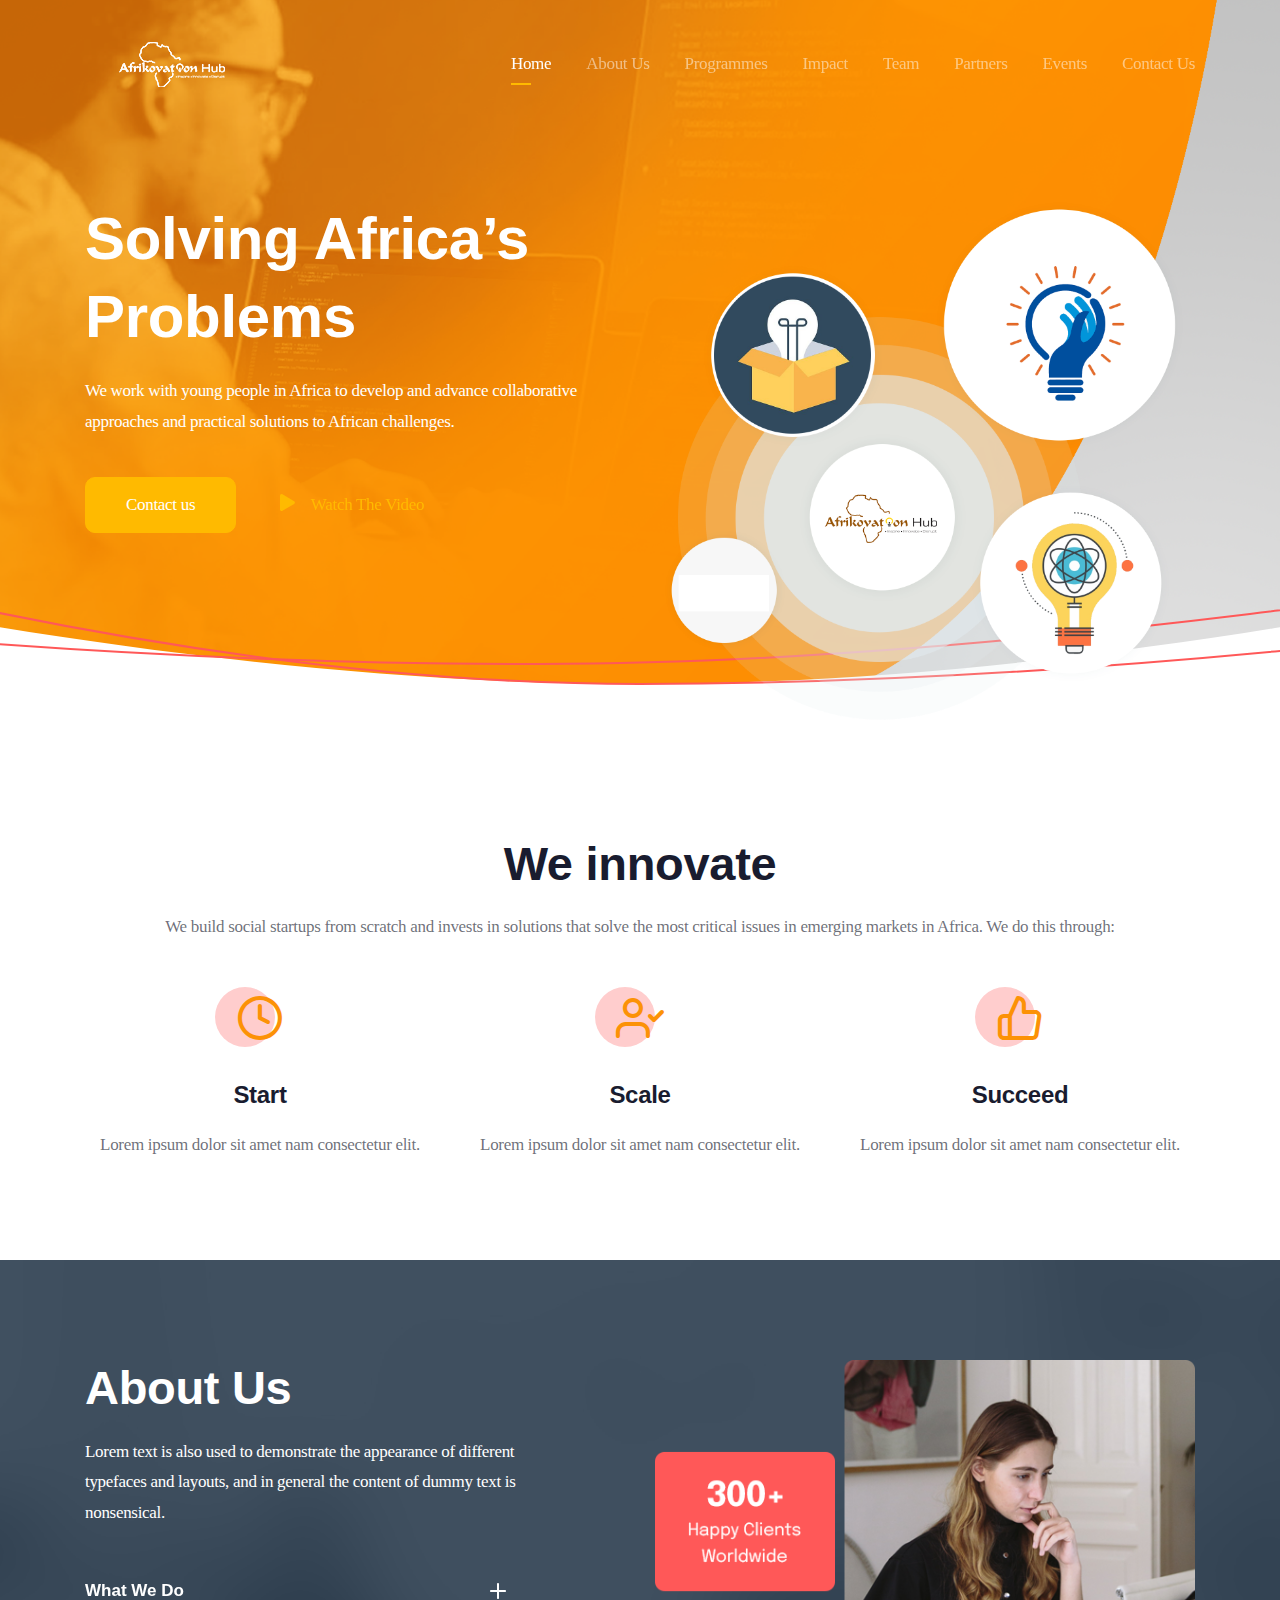
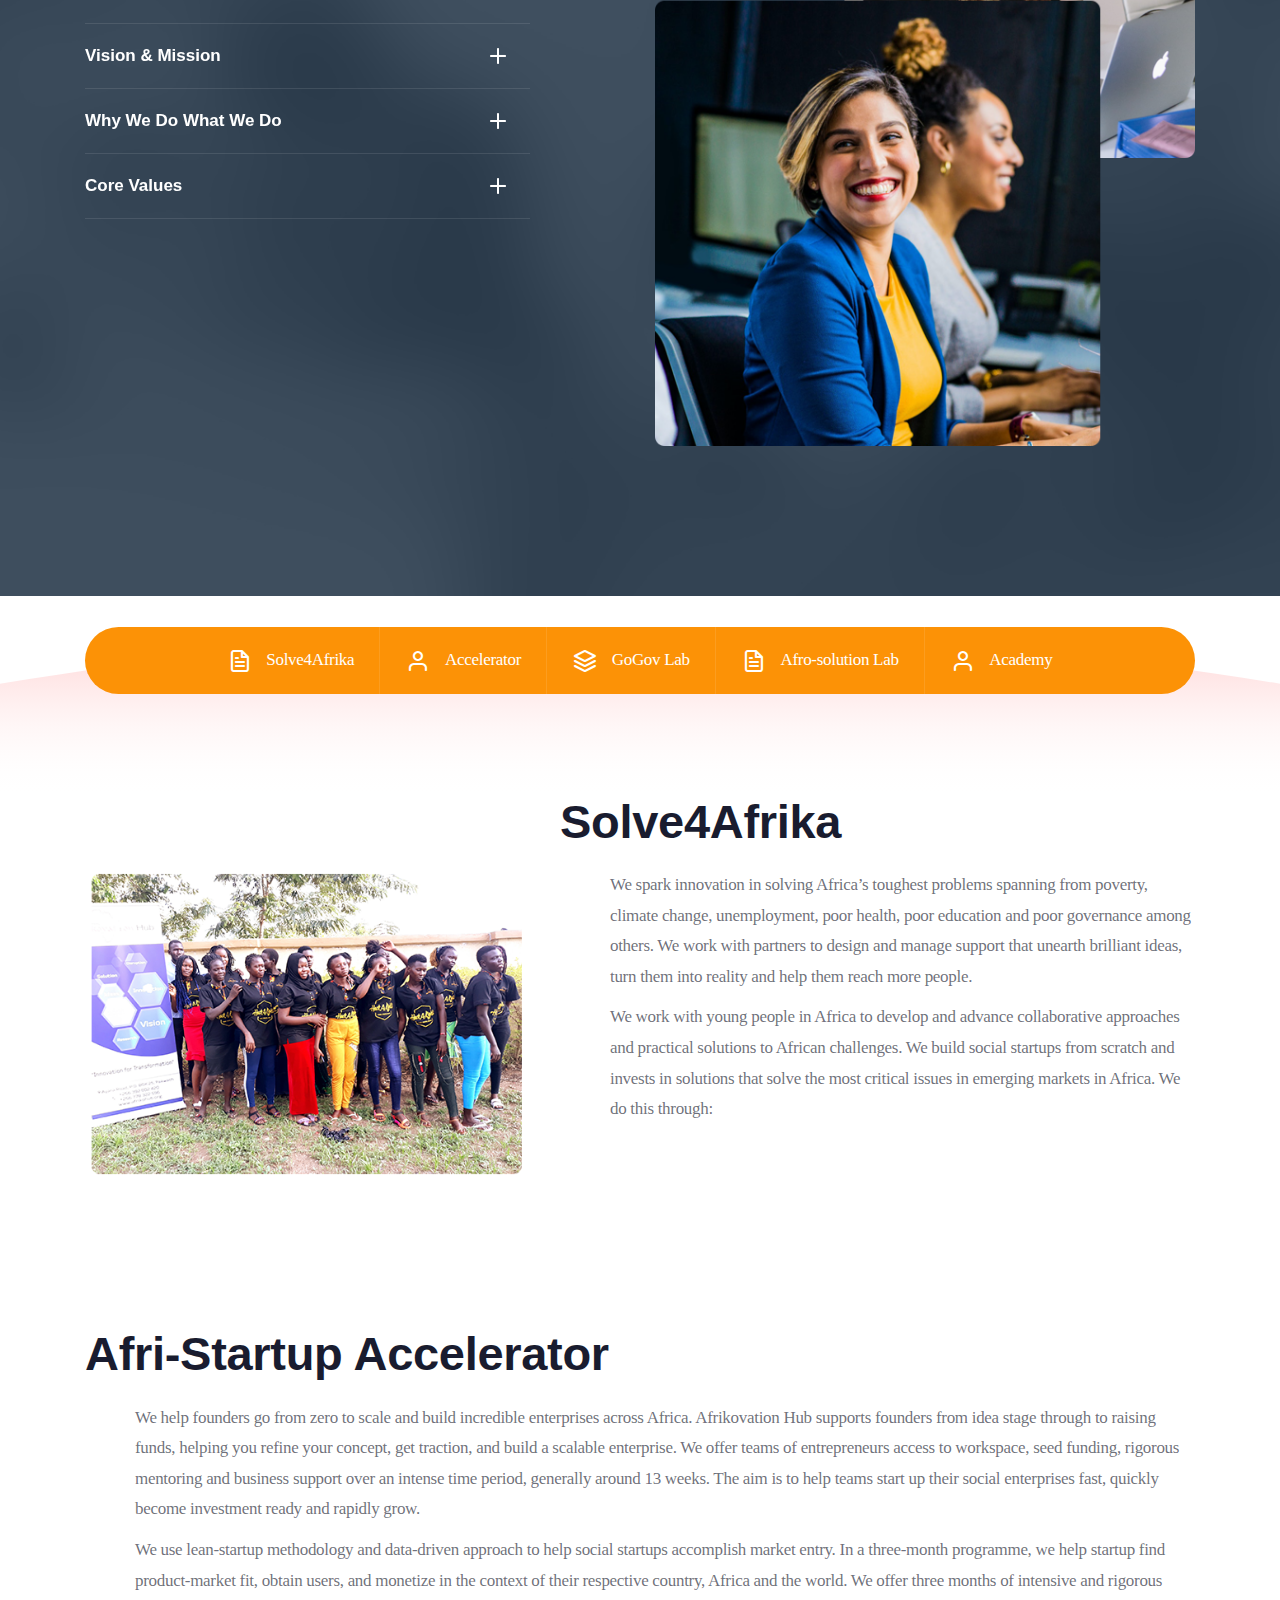
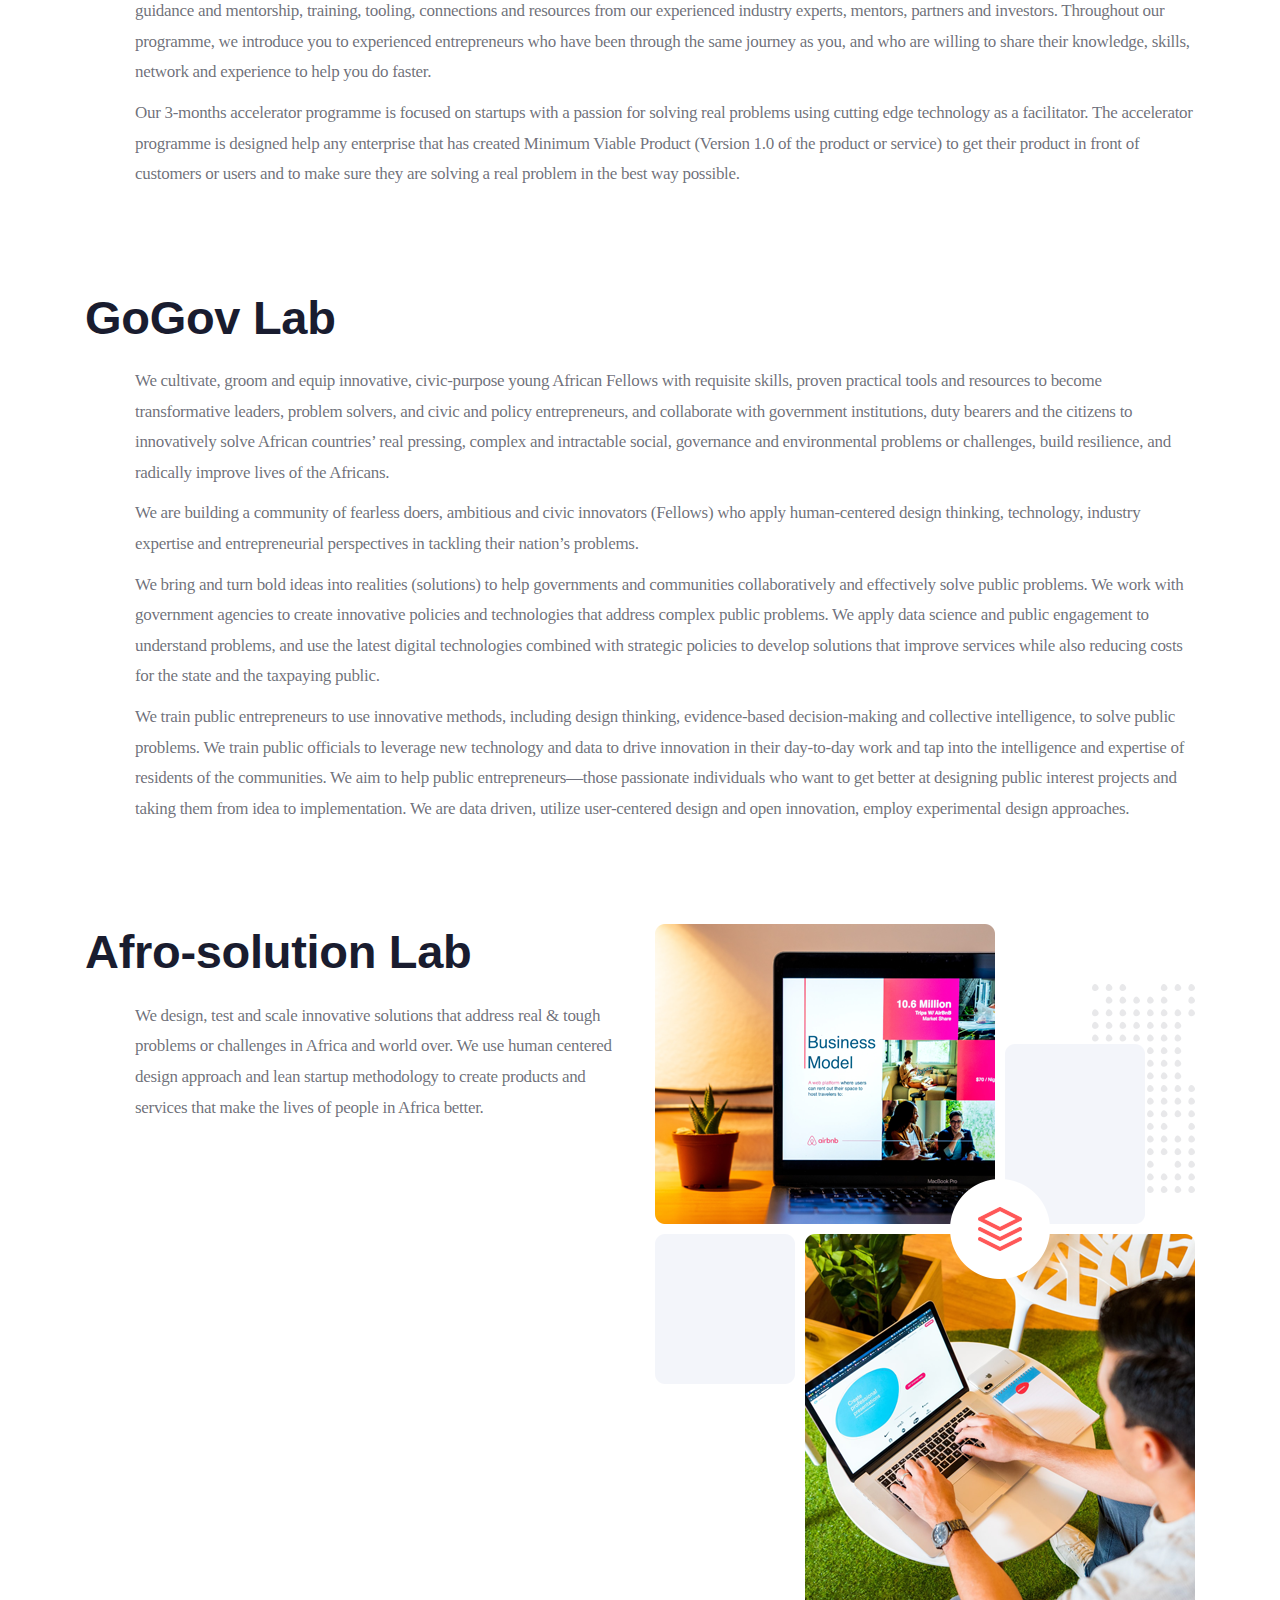
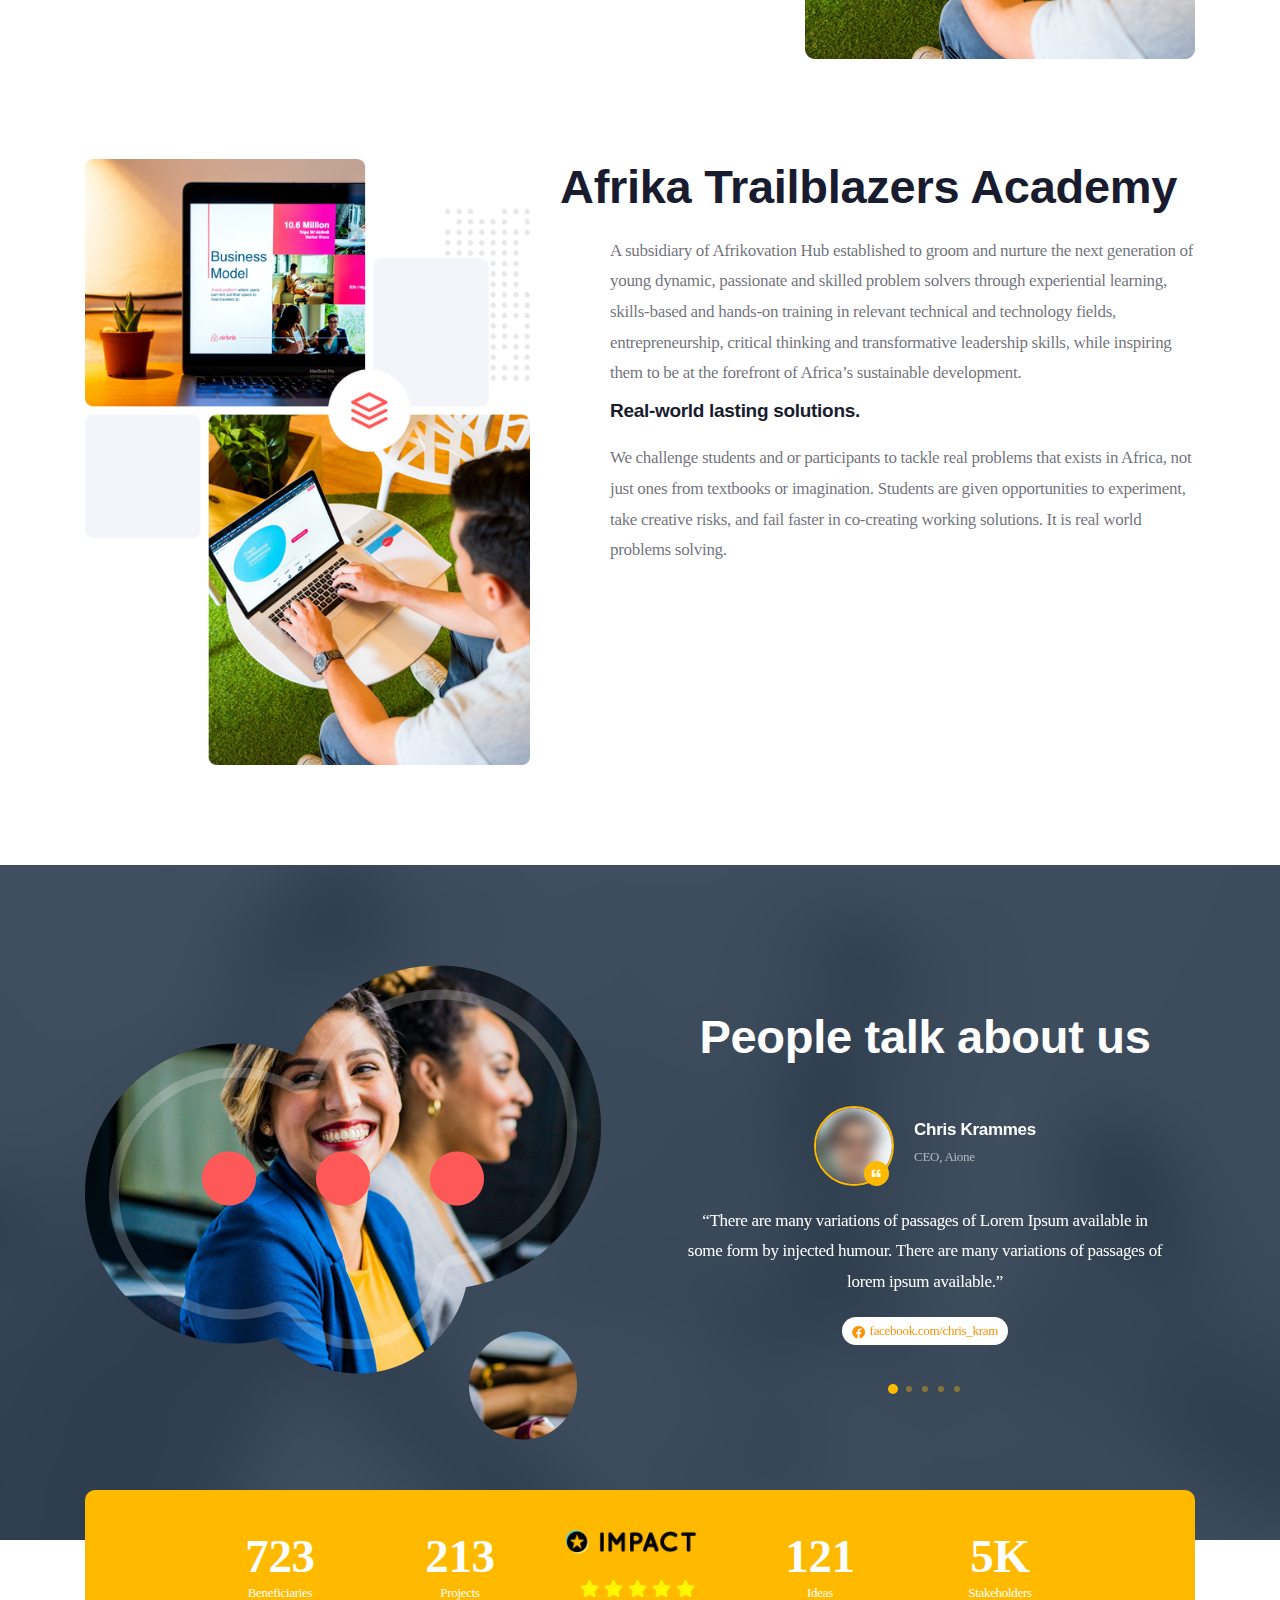
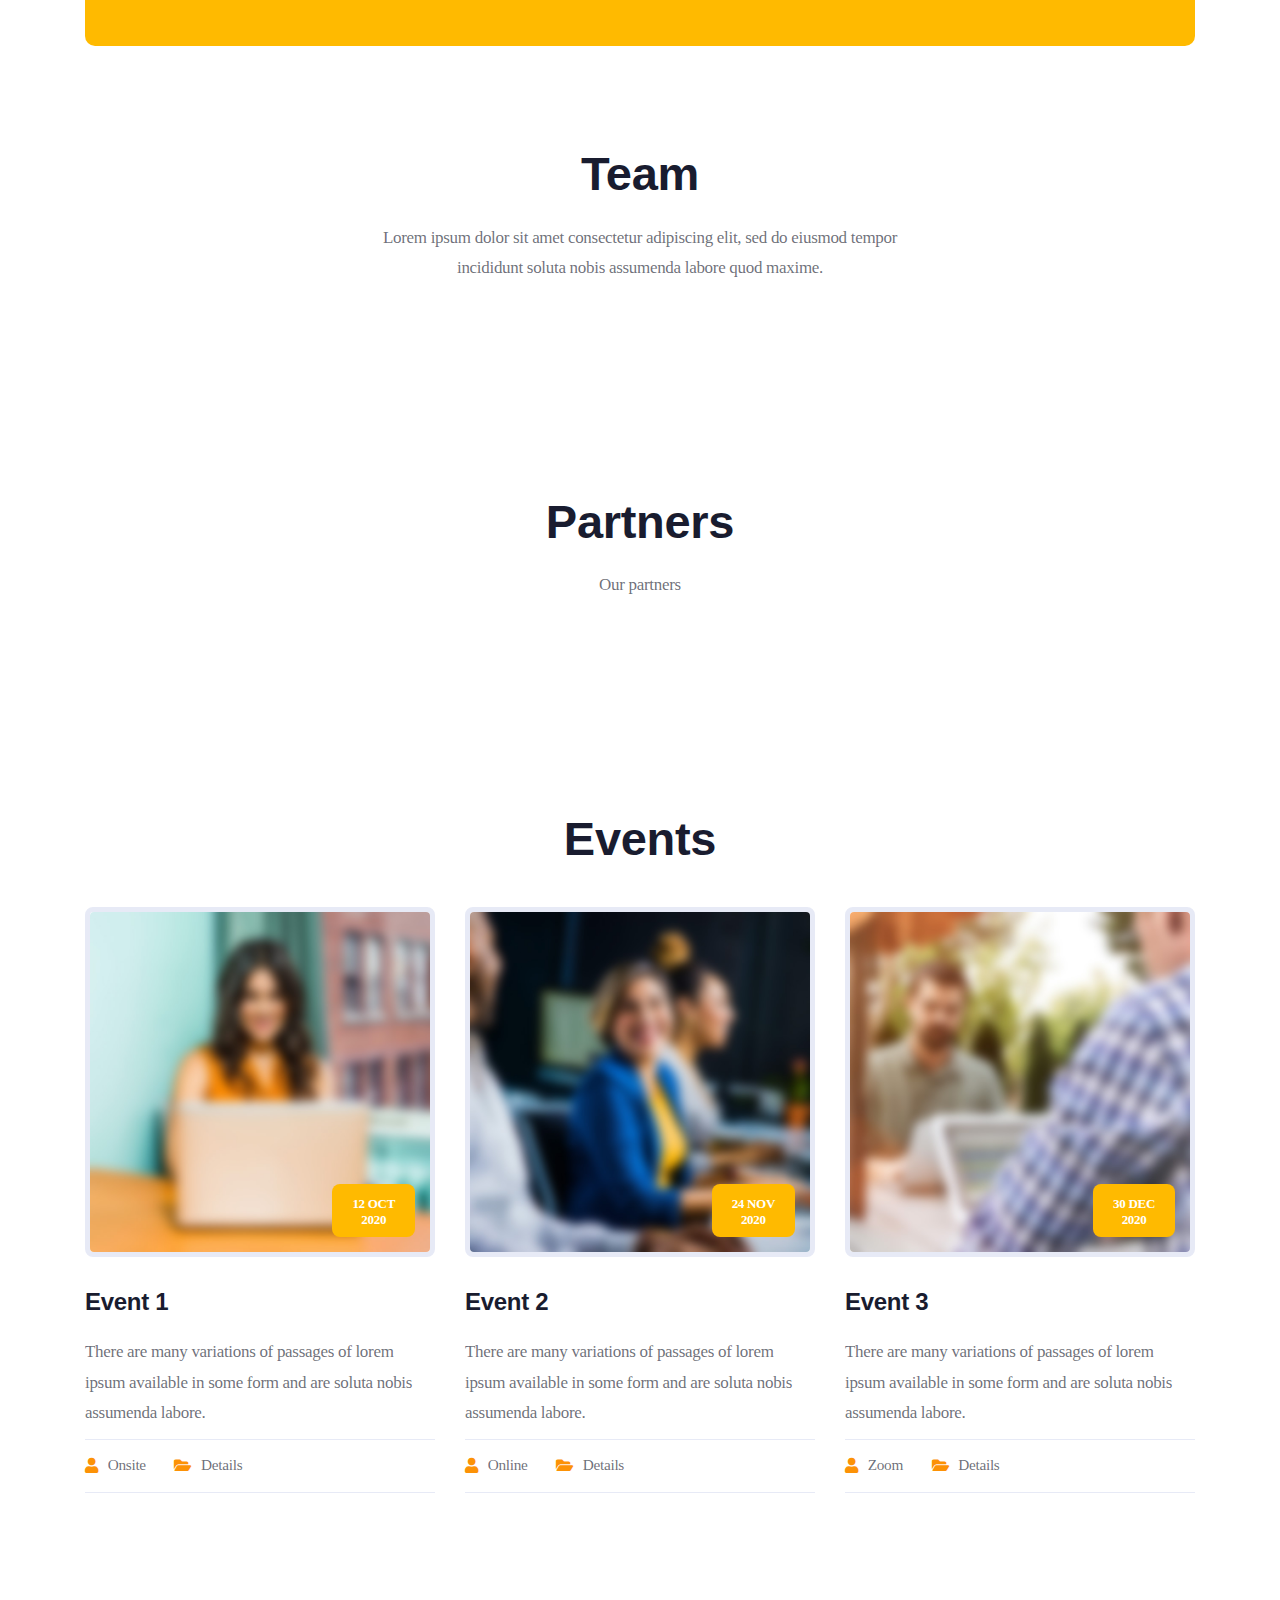
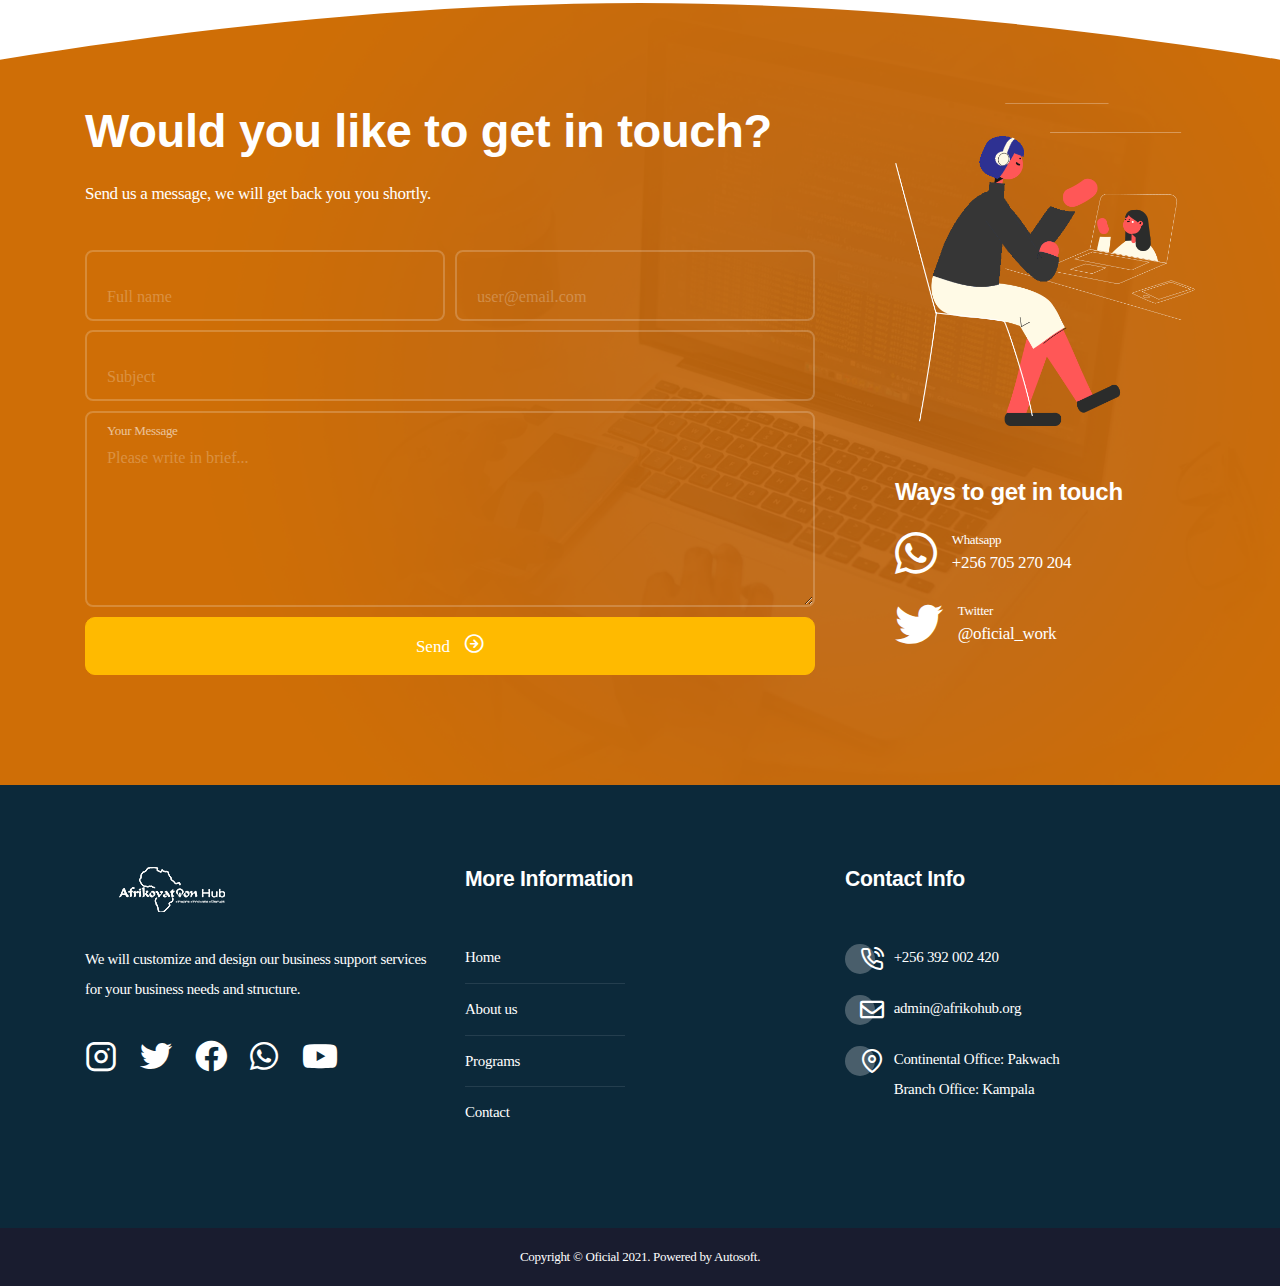
==== index.html @ 52882e55 "first commit" ====
<!doctype html>
<html lang="en">
<head>
    <meta charset="utf-8">
    <meta name="viewport" content="width=device-width, initial-scale=1">
    <meta name="format-detection" content="telephone=no">
    <title>Oficial Business Support HTML Landing Page Template</title>
    <meta name="author" content="tansh">
    <meta name="description" content="HTML Landing Page Teamplate">
    <meta name="keywords" content="agency, business, one page">

    <!-- FAVICON FILES -->
    <link href="assets/images/icons/apple-touch-icon-144-precomposed.png" rel="apple-touch-icon" sizes="144x144">
    <link href="assets/images/icons/apple-touch-icon-120-precomposed.png" rel="apple-touch-icon" sizes="120x120">
    <link href="assets/images/icons/apple-touch-icon-76-precomposed.png" rel="apple-touch-icon" sizes="76x76">
    <link href="assets/images/icons/favicon.png" rel="shortcut icon">

    <!-- CSS FILES -->
    <link rel="stylesheet" href="assets/css/bootstrap.min.css">
    <link rel="stylesheet" href="assets/fonts/iconfonts.css">
    <link rel="stylesheet" href="assets/css/plugins.css">
    <link rel="stylesheet" href="assets/css/style.css">
    <link rel="stylesheet" href="assets/css/responsive.css">
    <link rel="stylesheet" href="assets/css/color.css">
</head>
<body>
<div id="dtr-wrapper" class="clearfix">

    <!-- preloader starts -->
    <div class="dtr-preloader">
        <div class="dtr-preloader-inner">
            <div class="dtr-loader">Loading...</div>
        </div>
    </div>
    <!-- preloader ends -->

    <!-- Small Devices Header 
============================================= -->
    <div class="dtr-responsive-header fixed-top">
        <div class="container">

            <!-- small devices logo -->
            <a href="index.html"><img src="assets/images/logo-small.png" alt="logo"></a>
            <!-- small devices logo ends -->

            <!-- menu button -->
            <button id="dtr-menu-button" class="dtr-hamburger" type="button"><span
                    class="dtr-hamburger-lines-wrapper"><span class="dtr-hamburger-lines"></span></span></button>
        </div>
        <div class="dtr-responsive-header-menu"></div>
    </div>
    <!-- Small Devices Header ends 
============================================= -->

    <!-- Header 
============================================= -->
    <header id="dtr-header-global" class="fixed-top trans-header">
        <div class="container">
            <div class="d-flex align-items-center justify-content-between">

                <!-- header left starts -->
                <div class="dtr-header-left">

                    <!-- logo -->
                    <a class="logo-default dtr-scroll-link" href="#home"><img src="assets/images/logo-small-light.png"
                                                                              alt="logo"></a>

                    <!-- logo on scroll -->
                    <a class="logo-alt dtr-scroll-link" href="#home"><img src="assets/images/logo-small.png" alt="logo"></a>
                    <!-- logo on scroll ends -->

                </div>
                <!-- header left ends -->

                <!-- menu starts-->
                <div class="dtr-header-right ml-auto">
                    <div class="main-navigation dtr-menu-light">
                        <ul class="sf-menu dtr-scrollspy dtr-nav light-nav-on-load dark-nav-on-scroll">
                            <li><a class="nav-link" href="#home">Home</a></li>
                            <li><a class="nav-link" href="#about">About Us</a></li>
                            <li><a class="nav-link" href="#services">Programmes</a></li>
                            <li><a class="nav-link" href="#impact">Impact</a></li>
                            <li><a class="nav-link" href="#advantage">Team</a></li>
                            <li><a class="nav-link" href="#partners">Partners</a></li>
                            <li><a class="nav-link" href="#blog">Events</a></li>
                            <!--                            <li><a class="nav-link" href="#blog">Gallery </a></li>-->
                            <li><a class="nav-link" href="#contact">Contact Us</a></li>
                        </ul>
                    </div>
                </div>
                <!-- menu ends -->

                <!-- header button starts -->
                <!--                <a href="#contact" class="dtr-btn btn-red dtr-btn-right-icon dtr-scroll-link dtr-ml-30">+256 392 002 420-->
                <!--                    <i-->
                <!--                            class="icon-phone-call"></i></a>-->
                <!-- header button ends -->

            </div>
        </div>
    </header>
    <!-- header ends
================================================== -->

    <!-- == main content area starts == -->
    <div id="dtr-main-content">

        <!-- hero section starts
================================================== -->
        <section id="home" class="dtr-section dtr-section-with-bg dtr-hero-section-top-padding bg-blue"
                 style="background-image: url(assets/images/banner-bg.png);">

            <!-- wrapping div for background bottom curve stripes image - easy to change color - no need to edit image - refer help doc -->
            <div class="dtr-bottom-shape-img" style="background-image: url(assets/images/hero-bottom.svg);">
                <div class="container">

                    <!--===== row 1 starts =====-->
                    <div class="row">

                        <!-- column 1 starts -->
                        <div class="col-12 col-md-6">

                            <!-- intro text -->
                            <h1 class="color-white">Solving Africa’s
                                Problems</h1>
                            <p class="color-white">We work with young people in Africa to develop and advance
                                collaborative approaches and practical solutions to African challenges.</p>
                            <!-- button -->
                            <a href="#contact" class="dtr-btn btn-red dtr-scroll-link dtr-mt-30 dtr-mr-40">Contact
                                us</a>
                            <!-- video button -->
                            <a class="dtr-video-popup dtr-text-btn dtr-btn-left-icon dtr-mt-30 color-red"
                               data-autoplay="true" data-vbtype="video"
                               href="https://www.youtube.com/watch?v=kuceVNBTJio"><i class="icon-play"></i> Watch The
                                Video</a></div>
                        <!-- column 1 ends -->

                        <!-- column 2 starts -->
                        <div class="col-12 col-md-6 small-device-space">
                            <img src="assets/images/testimonials.png" alt="image"
                                 class="dtr-rounded-img dtr-mb-minus50">
                        </div>
                        <!-- column 2 ends -->

                    </div>
                    <!--===== row 1 ends =====-->

                </div>
            </div>
        </section>

        <!-- features section starts ================================================== -->
        <section id="features" class="dtr-section dtr-pt-150 dtr-pb-100">
            <div class="container">

                <!-- heading starts -->
                <div class="dtr-styled-heading text-center">
                    <h2>We innovate </h2>
                    <p>
                        We build social startups from scratch and invests in solutions that solve the most critical
                        issues in emerging markets in Africa. We do this through:
                    </p>
                </div>
                <!-- heading ends -->

                <!--                == row starts ==-->
                <div class="row dtr-pt-10">

                    <!-- column 1 starts -->
                    <div class="col-12 col-md-4 dtr-img-feature"><span class="dtr-img-feature-img"><span
                            class="dtr-img-feature-circle bg-light-red"></span><i
                            class="icon-clock2 color-blue"></i></span>
                        <h4 class="dtr-img-feature-heading">Start </h4>
                        <p>Lorem ipsum dolor sit amet nam consectetur elit. </p>
                    </div>
                    <!-- column 1 ends -->

                    <!-- column 2 starts -->
                    <div class="col-12 col-md-4 dtr-img-feature"><span class="dtr-img-feature-img"><span
                            class="dtr-img-feature-circle bg-light-red"></span><i
                            class="icon-user-check1 color-blue"></i></span>
                        <h4 class="dtr-img-feature-heading">Scale</h4>
                        <p>Lorem ipsum dolor sit amet nam consectetur elit. </p>
                    </div>
                    <!-- column 2 ends -->

                    <!-- column 3 starts -->
                    <div class="col-12 col-md-4 dtr-img-feature"><span class="dtr-img-feature-img"><span
                            class="dtr-img-feature-circle bg-light-red"></span><i
                            class="icon-thumbs-up2 color-blue"></i></span>
                        <h4 class="dtr-img-feature-heading">Succeed </h4>
                        <p>Lorem ipsum dolor sit amet nam consectetur elit. </p>
                    </div>
                    <!-- column 3 ends -->

                </div>
                <!--                == row ends ==-->

            </div>
        </section>


        <!-- ======================= ABOUT US =========================== -->

        <section id="about" class="dtr-section dtr-pt-100 dtr-pb-150 dtr-section-with-bg"
                 style="background-image: url(assets/images/section-bg-img1.jpg);"
        > <!-- blue overlay -->
            <div class="dtr-overlay dtr-overlay-blue"></div>
            <div class="container dtr-overlay-content">

                <!-- row starts -->
                <div class="row">

                    <!-- column 1 starts -->
                    <div class="col-12 col-md-6 col-lg-5">
                        <h2 class="color-white">About Us</h2>
                        <p class="color-white">
                            Lorem text is also used to demonstrate the appearance of different typefaces and layouts,
                            and in general the content of dummy text is nonsensical.
                        </p>

                        <!--== accordion starts ==-->
                        <div class="dtr-mt-30 color-white">
                            <div class="dtr-accordion accordion" id="accord-index1">

                                <!-- accordion tab 1 starts -->
                                <div class="card">
                                    <div class="card-header" id="accord-index1-heading1">
                                        <h4>
                                            <button class="dtr-btn accordion-btn-link collapsed" type="button"
                                                    data-toggle="collapse" data-target="#accord-index1-collapse1"
                                                    aria-expanded="false" aria-controls="accord-index1-collapse1">
                                                What We Do
                                            </button>
                                        </h4>
                                    </div>
                                    <div id="accord-index1-collapse1" class="collapse"
                                         aria-labelledby="accord-index1-heading1" data-parent="#accord-index1">
                                        <div class="card-body">Lorem text is also used to demonstrate the appearance of
                                            different typefaces and layouts, and in general the content of dummy text is
                                            nonsensical.
                                        </div>
                                    </div>
                                </div>
                                <!-- accordion tab 1 ends -->

                                <!-- accordion tab 2 starts -->
                                <div class="card">
                                    <div class="card-header" id="accord-index1-heading2">
                                        <h4>
                                            <button class="dtr-btn accordion-btn-link collapsed" type="button"
                                                    data-toggle="collapse" data-target="#accord-index1-collapse2"
                                                    aria-expanded="false" aria-controls="accord-index1-collapse2">Vision
                                                & Mission
                                            </button>
                                        </h4>
                                    </div>
                                    <div id="accord-index1-collapse2" class="collapse"
                                         aria-labelledby="accord-index1-heading2" data-parent="#accord-index1">
                                        <div class="card-body">Lorem text is also used to demonstrate the appearance of
                                            different typefaces and layouts, and in general the content of dummy text is
                                            nonsensical.
                                        </div>
                                    </div>
                                </div>
                                <!-- accordion tab 2 ends -->

                                <!-- accordion tab 3 starts -->
                                <div class="card">
                                    <div class="card-header" id="accord-index1-heading3">
                                        <h4>
                                            <button class="dtr-btn accordion-btn-link collapsed" type="button"
                                                    data-toggle="collapse" data-target="#accord-index1-collapse3"
                                                    aria-expanded="false" aria-controls="accord-index1-collapse3">Why We
                                                Do What We Do
                                            </button>
                                        </h4>
                                    </div>
                                    <div id="accord-index1-collapse3" class="collapse"
                                         aria-labelledby="accord-index1-heading3" data-parent="#accord-index1">
                                        <div class="card-body">Lorem text is also used to demonstrate the appearance of
                                            different typefaces and layouts, and in general the content of dummy text is
                                            nonsensical.
                                        </div>
                                    </div>
                                </div>
                                <!-- accordion tab 3 ends -->

                                <!-- accordion tab 3 starts -->
                                <div class="card">
                                    <div class="card-header" id="accord-index1-heading4">
                                        <h4>
                                            <button class="dtr-btn accordion-btn-link collapsed" type="button"
                                                    data-toggle="collapse" data-target="#accord-index1-collapse4"
                                                    aria-expanded="false" aria-controls="accord-index1-collapse4">Core
                                                Values
                                            </button>
                                        </h4>
                                    </div>
                                    <div id="accord-index1-collapse4" class="collapse"
                                         aria-labelledby="accord-index1-heading4" data-parent="#accord-index1">
                                        <div class="card-body">Lorem text is also used to demonstrate the appearance of
                                            different typefaces and layouts, and in general the content of dummy text is
                                            nonsensical.
                                        </div>
                                    </div>
                                </div>
                                <!-- accordion tab 3 ends -->

                            </div>
                        </div>
                        <!--== accordion ends ==-->

                    </div>
                    <!-- column 1 ends -->

                    <!-- column 2 starts -->
                    <div class="col-12 col-md-6 col-lg-6 offset-lg-1 small-device-space"><img
                            src="assets/images/about-img.png" alt="image"></div>
                    <!-- column 2 ends -->

                </div>
                <!-- row ends -->

            </div>
        </section>

        <br>
        <!-- Programs =========================================== -->
        <section id="services" class="dtr-sticky-tabs-wrapper">

            <!-- wrapping div for top shape image - easy to change color / no need to edit image - refer help doc -->
            <div class="dtr-top-shape-img" style="background-image: url(assets/images/inner-nav-bg.svg);">

                <!-- tabs nav start -->
                <div class="dtr-sticky-tabs-nav">
                    <div class="container">
                        <nav class="dtr-scrollspy-tabs">
                            <ul class="dtr-scrollspy nav justify-content-center dtr-sticky-tabs">
                                <li class="nav-item"><a class="nav-link" href="#tab1"><i class="icon-file-text"></i>Solve4Afrika
                                </a>
                                </li>
                                <li class="nav-item"><a class="nav-link" href="#tab2"><i class="icon-user2"></i>Accelerator</a>
                                </li>
                                <li class="nav-item"><a class="nav-link" href="#tab3"><i class="icon-layers"></i>GoGov
                                    Lab</a>
                                </li>
                                <li class="nav-item"><a class="nav-link" href="#tab4"><i class="icon-file-text"></i>Afro-solution
                                    Lab</a>
                                </li>
                                <li class="nav-item"><a class="nav-link" href="#tab5"><i class="icon-user2"></i>Academy</a>
                                </li>
                            </ul>
                        </nav>
                    </div>
                </div>
                <!-- tabs nav ends -->

                <div data-target=".dtr-scrollspy-tabs">

                    <!-- tab 1 starts -->
                    <section id="tab1" class="dtr-sticky-tabs-section">
                        <div class="dtr-sticky-tabs-content">
                            <div class="container">
                                <div class="row">

                                    <!-- column 1 starts -->
                                    <div class="col-12 col-md-5"><img src="assets/images/service-img1.png" alt="image">
                                    </div>
                                    <!-- column 1 ends -->

                                    <!-- column 2 starts -->
                                    <div class="col-12 col-md-7 small-device-space">
                                        <!-- Heading -->
                                        <h2>Solve4Afrika</h2>
                                        <div class="dtr-pl-50">
                                            <!-- Text -->
                                            <p>
                                                We spark innovation in solving Africa’s toughest problems spanning from
                                                poverty, climate change, unemployment, poor health, poor education and
                                                poor governance among others. We work with partners to design and manage
                                                support that unearth brilliant ideas, turn them into reality and help
                                                them reach more people.

                                            </p>
                                            <p>
                                                We work with young people in Africa to develop and advance collaborative
                                                approaches and practical solutions to African challenges.
                                                We build social startups from scratch and invests in solutions that
                                                solve the most critical issues in emerging markets in Africa. We do this
                                                through:
                                            </p>
                                        </div>
                                        <!-- column 2 ends -->

                                    </div>
                                </div>
                            </div>
                    </section>
                    <!-- tab 1 ends -->

                    <!-- tab 2 starts -->
                    <section id="tab2" class="dtr-sticky-tabs-section">
                        <div class="dtr-sticky-tabs-content">
                            <div class="container">
                                <div class="row">

                                    <!-- column 1 starts -->
                                    <div class="col-12 col-md-12 small-device-space">
                                        <!-- Heading -->
                                        <h2>Afri-Startup Accelerator </h2>
                                        <div class="dtr-pl-50">
                                            <!-- Text -->
                                            <p>
                                                We help founders go from zero to scale and build incredible enterprises
                                                across Africa. Afrikovation Hub supports founders from idea stage
                                                through to raising funds, helping you refine your concept, get traction,
                                                and build a scalable enterprise. We offer teams of entrepreneurs access
                                                to workspace, seed funding, rigorous mentoring and business support over
                                                an intense time period, generally around 13 weeks. The aim is to help
                                                teams start up their social enterprises fast, quickly become investment
                                                ready and rapidly grow.
                                            </p>
                                            <p>
                                                We use lean-startup methodology and data-driven approach to help social
                                                startups accomplish market entry. In a three-month programme, we help
                                                startup find product-market fit, obtain users, and monetize in the
                                                context of their respective country, Africa and the world. We offer
                                                three months of intensive and rigorous guidance and mentorship,
                                                training, tooling, connections and resources from our experienced
                                                industry experts, mentors, partners and investors. Throughout our
                                                programme, we introduce you to experienced entrepreneurs who have been
                                                through the same journey as you, and who are willing to share their
                                                knowledge, skills, network and experience to help you do faster.
                                            </p>
                                            <p>
                                                Our 3-months accelerator programme is focused on startups with a passion
                                                for solving real problems using cutting edge technology as a
                                                facilitator. The accelerator programme is designed help any enterprise
                                                that has created Minimum Viable Product (Version 1.0 of the product or
                                                service) to get their product in front of customers or users and to make
                                                sure they are solving a real problem in the best way possible.
                                            </p>
                                        </div>
                                    </div>
                                    <!-- column 1 ends -->
                                </div>
                                <!-- column 2 ends -->
                            </div>
                        </div>
                    </section>
                    <!-- tab 2 ends -->

                    <!-- tab 3 starts -->
                    <section id="tab3" class="dtr-sticky-tabs-section">
                        <div class="dtr-sticky-tabs-content">
                            <div class="container">
                                <div class="row">

                                    <!-- column 1 starts -->
                                    <!--                                    <div class="col-12 col-md-6"><img src="assets/images/service-img3.png" alt="image">-->
                                    <!--                                    </div>-->
                                    <!-- column 1 ends -->

                                    <!-- column 2 starts -->
                                    <div class="col-12 col-md-12 small-device-space">
                                        <!-- Heading -->
                                        <h2>GoGov Lab</h2>
                                        <div class="dtr-pl-50">
                                            <!-- Text -->
                                            <p>We cultivate, groom and equip innovative, civic-purpose young African
                                                Fellows with requisite skills, proven practical tools and resources to
                                                become transformative leaders, problem solvers, and civic and policy
                                                entrepreneurs, and collaborate with government institutions, duty
                                                bearers and the citizens to innovatively solve African countries’ real
                                                pressing, complex and intractable social, governance and environmental
                                                problems or challenges, build resilience, and radically improve lives of
                                                the Africans. </p>
                                            <p>
                                                We are building a community of fearless doers, ambitious and civic
                                                innovators (Fellows) who apply human-centered design thinking,
                                                technology, industry expertise and entrepreneurial perspectives in
                                                tackling their nation’s problems.
                                            </p>
                                            <p>
                                                We bring and turn bold ideas into realities (solutions) to help
                                                governments and communities collaboratively and effectively solve public
                                                problems. We work with government agencies to create innovative policies
                                                and technologies that address complex public problems. We apply data
                                                science and public engagement to understand problems, and use the latest
                                                digital technologies combined with strategic policies to develop
                                                solutions that improve services while also reducing costs for the state
                                                and the taxpaying public.
                                            </p>
                                            <p>
                                                We train public entrepreneurs to use innovative methods, including
                                                design thinking, evidence-based decision-making and collective
                                                intelligence, to solve public problems. We train public officials to
                                                leverage new technology and data to drive innovation in their day-to-day
                                                work and tap into the intelligence and expertise of residents of the
                                                communities. We aim to help public entrepreneurs—those passionate
                                                individuals who want to get better at designing public interest projects
                                                and taking them from idea to implementation. We are data driven, utilize
                                                user-centered design and open innovation, employ experimental design
                                                approaches.
                                            </p>
                                        </div>
                                    </div>
                                    <!-- column 2 ends -->

                                </div>
                            </div>
                        </div>
                    </section>
                    <!-- tab 3 ends -->


                    <!-- tab 4 starts -->
                    <section id="tab4" class="dtr-sticky-tabs-section">
                        <div class="dtr-sticky-tabs-content">
                            <div class="container">
                                <div class="row">

                                    <!-- column 2 starts -->
                                    <div class="col-12 col-md-6 small-device-space">
                                        <!-- Heading -->
                                        <h2>Afro-solution Lab </h2>
                                        <div class="dtr-pl-50">
                                            <!-- Text -->
                                            <p>We design, test and scale innovative solutions that address real & tough
                                                problems or challenges in Africa and world over. We use human centered
                                                design approach and lean startup methodology to create products and
                                                services that make the lives of people in Africa better.
                                            </p>
                                        </div>
                                    </div>
                                    <!-- column 1 starts -->
                                    <div class="col-12 col-md-6"><img src="assets/images/service-img3.png" alt="image">
                                    </div>
                                    <!-- column 1 ends -->
                                </div>
                            </div>
                        </div>
                    </section>
                    <!-- tab 4 ends -->

                    <!-- tab 4 starts -->
                    <section id="tab5" class="dtr-sticky-tabs-section">
                        <div class="dtr-sticky-tabs-content">
                            <div class="container">
                                <div class="row">

                                    <!-- column 1 starts -->
                                    <div class="col-12 col-md-5"><img src="assets/images/service-img3.png" alt="image">
                                    </div>
                                    <!-- column 1 ends -->

                                    <!-- column 2 starts -->
                                    <div class="col-12 col-md-7 small-device-space">
                                        <!-- Heading -->
                                        <h2>Afrika Trailblazers Academy</h2>
                                        <div class="dtr-pl-50">
                                            <!-- Text -->
                                            <p>
                                                A subsidiary of Afrikovation Hub established to groom and nurture the
                                                next generation of young dynamic, passionate and skilled problem solvers
                                                through experiential learning, skills-based and hands-on training in
                                                relevant technical and technology fields, entrepreneurship, critical
                                                thinking and transformative leadership skills, while inspiring them to
                                                be at the forefront of Africa’s sustainable development.
                                            </p>
                                            <p>
                                            <h5>Real-world lasting solutions. </h5>
                                            We challenge students and or participants
                                            to tackle real problems that exists in Africa, not just ones from
                                            textbooks or imagination. Students are given opportunities to
                                            experiment, take creative risks, and fail faster in co-creating working
                                            solutions. It is real world problems solving.
                                            </p>
                                        </div>
                                        <!-- column 2 ends -->

                                    </div>
                                </div>
                            </div>
                        </div>
                    </section>
                    <!-- tab 4 ends -->


                </div>
            </div>
        </section>
        <!-- sticky tabs starts
================================================== -->


        <!-- testimonial section starts
================================================== -->
        <!--        <section id="partners" class="dtr-section dtr-py-100 dtr-section-with-bg"-->
        <!--                 style="background-image: url(assets/images/section-bg-img2.jpg);"> &lt;!&ndash; blue overlay &ndash;&gt;-->
        <!--            <div class="dtr-overlay dtr-overlay-blue"></div>-->
        <!--            <div class="container dtr-overlay-content">-->

        <!--                <div class="dtr-styled-heading text-center">-->
        <!--                    <h2 class="color-white text-center">Partners</h2>-->
        <!--                    <p class="color-white text-center">Lorem ipsum dolor sit amet consectetur adipiscing elit, sed do eiusmod tempor<br>-->
        <!--                        incididunt soluta nobis assumenda labore quod maxime. </p>-->
        <!--                </div>-->

        <!--                &lt;!&ndash;===== row 1 ends =====&ndash;&gt;-->

        <!--            </div>-->
        <!--        </section>-->
        <section id="impact" class="dtr-section dtr-py-100 dtr-section-with-bg"
                 style="background-image: url(assets/images/section-bg-img2.jpg);"> <!-- blue overlay -->
            <div class="dtr-overlay dtr-overlay-blue"></div>
            <div class="container dtr-overlay-content">

                <!--===== row 1 starts =====-->
                <div class="row d-flex align-items-center">

                    <!-- column 1 starts -->
                    <div class="col-12 col-md-6"><img src="assets/images/testimonial-graphics.png" alt="image"></div>
                    <!-- column 1 ends -->

                    <!-- column 2 starts -->
                    <div class="col-12 col-md-6">
                        <h2 class="color-white text-center">People talk about us</h2>
                        <div class="dtr-px-30 dtr-pt-20">

                            <!--===== testimonial slider starts =====-->
                            <div class="dtr-slick-slider dtr-testimonial-slider dtr-slick-has-dots color-white">

                                <!--== slide 1 starts ==-->
                                <div class="dtr-testimonial">
                                    <div class="dtr-testimonial-content clearfix">
                                        <!-- client info -->
                                        <div class="dtr-client-info clearfix">
                                            <div class="dtr-testimonial-user"><span class="dtr-testimonial-icon"></span>
                                                <img src="assets/images/user-1.jpg" alt="image"></div>
                                            <div class="dtr-testimonial-user-info">
                                                <h6 class="dtr-client-name">Chris Krammes</h6>
                                                <span class="dtr-client-job color-white-muted">CEO, Aione</span></div>
                                        </div>
                                        <!-- client info ends -->
                                        <p>“There are many variations of passages of Lorem Ipsum available in some form
                                            by injected humour. There are many variations of passages of lorem ipsum
                                            available.” </p>
                                        <p class="dtr-testimonial-tagline bg-white"><a href="#" class="color-blue"><i
                                                class="icon-facebook"></i>facebook.com/chris_kram</a></p>
                                    </div>
                                </div>
                                <!--== slide 1 ends ==-->

                                <!--== slide 2 starts ==-->
                                <div class="dtr-testimonial">
                                    <div class="dtr-testimonial-content clearfix">
                                        <!-- client info -->
                                        <div class="dtr-client-info clearfix">
                                            <div class="dtr-testimonial-user"><span class="dtr-testimonial-icon"></span>
                                                <img src="assets/images/user-2.jpg" alt="image"></div>
                                            <div class="dtr-testimonial-user-info">
                                                <h6 class="dtr-client-name">Roslyn Tryniski</h6>
                                                <span class="dtr-client-job color-white-muted">Entrepreneur, Denmark</span>
                                            </div>
                                        </div>
                                        <!-- client info ends -->
                                        <p>“There are many variations of passages of Lorem Ipsum available in some form
                                            by injected humour. There are many variations of passages of lorem ipsum
                                            available.” </p>
                                        <p class="dtr-testimonial-tagline bg-white color-blue"><i
                                                class="icon-twitter"></i>twitter.com/roslyn_tryniski</p>
                                    </div>
                                </div>
                                <!--== slide 2 ends ==-->

                                <!--== slide 3 starts ==-->
                                <div class="dtr-testimonial">
                                    <div class="dtr-testimonial-content clearfix">
                                        <!-- client info -->
                                        <div class="dtr-client-info clearfix">
                                            <div class="dtr-testimonial-user"><span class="dtr-testimonial-icon"></span>
                                                <img src="assets/images/user-3.jpg" alt="image"></div>
                                            <div class="dtr-testimonial-user-info">
                                                <h6 class="dtr-client-name">Tyrese Harper</h6>
                                                <span class="dtr-client-job color-white-muted">CTO, Bigacme</span></div>
                                        </div>
                                        <!-- client info ends -->
                                        <p>“There are many variations of passages of Lorem Ipsum available in some form
                                            by injected humour. There are many variations of passages of lorem ipsum
                                            available.” </p>
                                        <p class="dtr-testimonial-tagline bg-white color-blue"><i
                                                class="icon-instagram"></i>instagram.com/tyrese.harper</p>
                                    </div>
                                </div>
                                <!--== slide 3 ends ==-->

                                <!--== slide 4 starts ==-->
                                <div class="dtr-testimonial">
                                    <div class="dtr-testimonial-content clearfix">
                                        <!-- client info -->
                                        <div class="dtr-client-info clearfix">
                                            <div class="dtr-testimonial-user"><span class="dtr-testimonial-icon"></span>
                                                <img src="assets/images/user-6.jpg" alt="image"></div>
                                            <div class="dtr-testimonial-user-info">
                                                <h6 class="dtr-client-name">Christina Brown</h6>
                                                <span class="dtr-client-job color-white-muted">Project Lead</span></div>
                                        </div>
                                        <!-- client info ends -->
                                        <p>“There are many variations of passages of Lorem Ipsum available in some form
                                            by injected humour. There are many variations of passages of lorem ipsum
                                            available.” </p>
                                        <p class="dtr-testimonial-tagline bg-white color-blue"><i
                                                class="icon-telegram-plane"></i>https://t.me/s/christina_b</p>
                                    </div>
                                </div>
                                <!--== slide 4 ends ==-->

                                <!--== slide 5 starts ==-->
                                <div class="dtr-testimonial">
                                    <div class="dtr-testimonial-content clearfix">
                                        <!-- client info -->
                                        <div class="dtr-client-info clearfix">
                                            <div class="dtr-testimonial-user"><span class="dtr-testimonial-icon"></span><img
                                                    src="assets/images/user-7.jpg" alt="image"></div>
                                            <div class="dtr-testimonial-user-info">
                                                <h6 class="dtr-client-name">Ryan Crawford</h6>
                                                <span class="dtr-client-job color-white-muted">Data Analyst</span></div>
                                        </div>
                                        <!-- client info ends -->
                                        <p>“There are many variations of passages of Lorem Ipsum available in some form
                                            by injected humour. There are many variations of passages of lorem ipsum
                                            available.” </p>
                                        <p class="dtr-testimonial-tagline bg-white color-blue"><i
                                                class="icon-pinterest"></i>pinterest.com/ryanC</p>
                                    </div>
                                </div>
                                <!--== slide 5 ends ==-->

                            </div>
                            <!--===== testimonial slider ends =====-->
                        </div>
                    </div>
                    <!-- column 2 ends -->

                </div>
                <!--===== row 1 ends =====-->

            </div>
        </section>
        <!-- testimonial section ends

================================================== -->


        <!-- counter section starts
================================================== -->
        <section class="dtr-section z-index">
            <div class="container">
                <div class="dtr-px-30 dtr-mt-minus50 dtr-rounded text-center bg-red color-white">

                    <!--== row starts ==-->
                    <div class="row">

                        <!-- column 1 starts -->
                        <div class="col-12 col-md-4 col-lg-2 offset-lg-1 dtr-py-40"><span
                                class="dtr-count-number">723</span>
                            <p class="dtr-count-text">Beneficiaries</p>
                        </div>
                        <!-- column 1 ends -->

                        <!-- column 2 starts -->
                        <div class="col-12 col-md-4 col-lg-2 dtr-py-40">

                            <!-- counter starts -->
                            <div class="dtr-counter"><span class="dtr-count-number counting-number" data-from="1"
                                                           data-to="6" data-speed="2800">213</span>
                                <p class="dtr-count-text">Projects</p>
                            </div>
                            <!-- counter ends -->

                        </div>
                        <!-- column 2 ends -->

                        <!-- column 3 starts -->
                        <div class="col-12 col-md-4 col-lg-2 dtr-py-40"><img src="assets/images/reviews-symbol.png"
                                                                             alt="image" class="dtr-mb-20">
                            <p class="dtr-stars dtr-stars-5 color-yellow"></p>
                        </div>
                        <!-- column 3 ends -->

                        <!-- column 4 starts -->
                        <div class="col-12 col-md-4 col-lg-2 dtr-py-40">

                            <!-- counter starts -->
                            <div class="dtr-counter"><span class="dtr-count-number counting-number" data-from="1"
                                                           data-to="20" data-speed="1600">121</span>
                                <p class="dtr-count-text">Ideas</p>
                            </div>
                            <!-- counter ends -->

                        </div>
                        <!-- column 4 ends -->

                        <!-- column 5 starts -->
                        <div class="col-12 col-md-4 col-lg-2 dtr-py-40"><span class="dtr-count-number">5K</span>
                            <p class="dtr-count-text">Stakeholders</p>
                        </div>
                        <!-- column 5 ends -->

                    </div>
                    <!--== row ends ==-->

                </div>
            </div>
        </section>
        <!-- ================================================== -->

        <!-- service boxes section starts
================================================== -->
        <section id="advantage" class="dtr-pt-100 dtr-pb-70">
            <div class="container">

                <!-- heading starts -->
                <div class="dtr-styled-heading text-center">
                    <h2>Team</h2>
                    <p>Lorem ipsum dolor sit amet consectetur adipiscing elit, sed do eiusmod tempor<br>
                        incididunt soluta nobis assumenda labore quod maxime. </p>
                </div>
                <!-- heading ends -->


                <!--== row ends ==-->

            </div>
        </section>
        <!-- service boxes section ends -->

        <!-- cta section starts
================================================== -->
        <!--                <section class="dtr-section">-->
        <!--                    <div class="container">-->

        <!--                        &lt;!&ndash; cta box starts &ndash;&gt;-->
        <!--                        <div class="dtr-cta-box bg-red color-white">-->
        <!--                            <div class="dtr-cta-box-left" style="background-image: url(assets/images/cta_bg.jpg);"></div>-->
        <!--                            <div class="dtr-cta-box-right">-->
        <!--                                <div class="dtr-cta-box-icon border-white-muted color-red"></div>-->
        <!--                                <p class="dtr-mb-20">Call us for Professional, flexible and cost-effective services on</p>-->
        <!--                                <p class="dtr-cta-title">1800 265 258</p>-->
        <!--                            </div>-->
        <!--                        </div>-->
        <!--                        &lt;!&ndash; cta box ends &ndash;&gt;-->

        <!--                    </div>-->
        <!--                </section>-->
        <!-- cta section ends
================================================== -->


        <!-- service boxes section starts
================================================== -->
        <section id="partners" class="dtr-pt-100 dtr-pb-70">
            <div class="container">

                <!-- heading starts -->
                <div class="dtr-styled-heading text-center">
                    <h2>Partners</h2>
                    <p>Our partners </p>

                </div>

            </div>
        </section>
        <!-- service boxes section ends -->


        <!-- blog section starts
================================================== -->
        <section id="blog" class="dtr-section dtr-py-100">
            <div class="container">

                <!-- heading starts -->
                <div class="dtr-styled-heading text-center">
                    <h2>Events</h2>
                </div>
                <!-- heading ends -->

                <!--== row starts ==-->
                <div class="row dtr-mt-0">

                    <!-- column 1 starts -->
                    <div class="col-12 col-md-4">

                        <!-- blog item 1 starts -->
                        <div class="dtr-blog-item">
                            <!-- image -->
                            <div class="dtr-post-img"><img src="assets/images/blogpost-img1.jpg" alt="image"> <span
                                    class="dtr-blog-date">12 Oct <br>
                                2020</span></div>
                            <!-- content -->
                            <h5>Event 1</h5>
                            <p>There are many variations of passages of lorem ipsum available in some form and are
                                soluta nobis assumenda labore.</p>
                            <ul class="dtr-blog-meta color-grey">
                                <li class="dtr-blog-author"><a href="#">Onsite</a></li>
                                <li class="dtr-blog-category"><a href="#">Details</a></li>
                            </ul>
                        </div>
                        <!-- blog item 1 ends -->

                    </div>
                    <!-- column 1 ends -->

                    <!-- column 2 starts -->
                    <div class="col-12 col-md-4">

                        <!-- blog item 2 starts -->
                        <div class="dtr-blog-item">
                            <!-- image -->
                            <div class="dtr-post-img"><img src="assets/images/blogpost-img2.jpg" alt="image"> <span
                                    class="dtr-blog-date">24 Nov <br>
                                2020</span></div>
                            <!-- content -->
                            <h5>Event 2</h5>
                            <p>There are many variations of passages of lorem ipsum available in some form and are
                                soluta nobis assumenda labore.</p>
                            <ul class="dtr-blog-meta color-grey">
                                <li class="dtr-blog-author"><a href="#">Online</a></li>
                                <li class="dtr-blog-category"><a href="#">Details</a></li>
                            </ul>
                        </div>
                        <!-- blog item 2 ends -->

                    </div>
                    <!-- column 2 ends -->

                    <!-- column 3 starts -->
                    <div class="col-12 col-md-4">

                        <!-- blog item 3 starts -->
                        <div class="dtr-blog-item">
                            <!-- image -->
                            <div class="dtr-post-img"><img src="assets/images/blogpost-img3.jpg" alt="image"> <span
                                    class="dtr-blog-date">30 Dec <br>
                                2020</span></div>
                            <!-- content -->
                            <h5>Event 3</h5>
                            <p>There are many variations of passages of lorem ipsum available in some form and are
                                soluta nobis assumenda labore.</p>
                            <ul class="dtr-blog-meta color-grey">
                                <li class="dtr-blog-author"><a href="#">Zoom</a></li>
                                <li class="dtr-blog-category"><a href="#">Details</a></li>
                            </ul>
                        </div>
                        <!-- blog item 3 ends -->

                    </div>
                    <!-- column 3 ends -->

                </div>
                <!--== row starts ==-->

            </div>
        </section>
        <!-- blog section ends
================================================== -->

        <!-- contact section starts
================================================== -->
        <!-- top background curve image - easy to change color / no need to edit image - refer help doc -->
        <section id="contact" class="dtr-section dtr-section-with-bg bg-blue color-white"
                 style="background-image: url(assets/images/contact-bg.png);">

            <!-- wrapping div for top shape image - easy to change color / no need to edit image - refer help doc -->
            <div class="dtr-py-100 dtr-top-shape-img"
                 style="background-image: url(assets/images/contact-section-top.svg);">
                <div class="container">

                    <!--== row starts ==-->
                    <div class="row">

                        <!-- column 1 starts -->
                        <div class="col-12 col-md-8">

                            <!-- heading starts -->
                            <div class="dtr-styled-heading">
                                <h2>Would you like to get in touch?</h2>
                                <p class="color-white">Send us a message, we will get back you you shortly.</p>
                            </div>
                            <!-- heading ends -->

                            <!-- form starts -->
                            <div class="dtr-form dtr-form-styled dtr-form-dark-bg">
                                <form id="contactform" method="post" action="php/contact-form.php">
                                    <fieldset>

                                        <!-- form two columns start -->
                                        <div class="dtr-form-row dtr-form-row-2col clearfix">
                                            <div class="dtr-form-column">
                                                <p class="dtr-form-field">
                                                    <!--                                                    <span class="dtr-form-subtext">Your Name</span>-->
                                                    <input name="name" type="text" placeholder="Full name">
                                                </p>
                                            </div>
                                            <div class="dtr-form-column">
                                                <p class="dtr-form-field">
                                                    <!--                                                    <span class="dtr-form-subtext">Email Address</span>-->
                                                    <input name="email" class="required email" type="text"
                                                           placeholder="user@email.com">
                                                </p>
                                            </div>
                                        </div>
                                        <!-- form two columns ends -->

                                        <p class="dtr-form-field">
                                            <!--                                            <span class="dtr-form-subtext">I'm Looking for ...</span>-->
                                            <input name="subject" type="text" placeholder="Subject">
                                        </p>
                                        <p class="antispam">Leave this empty: <br/>
                                            <input name="url"/>
                                        </p>
                                        <p class="dtr-form-field"><span class="dtr-form-subtext">Your Message</span>
                                            <textarea rows="6" name="message" id="message" class="required"
                                                      placeholder="Please write in brief..."></textarea>
                                        </p>
                                        <p class="text-center">
                                            <button class="dtr-btn btn-red w-100" type="submit"> Send <i
                                                    class="icon-arrow-right-circle dtr-ml-10"></i></button>
                                        </p>
                                        <div id="result"></div>
                                    </fieldset>
                                </form>
                            </div>
                            <!-- form ends -->
                        </div>
                        <!-- column 1 ends -->

                        <!-- column 2 starts -->
                        <div class="col-12 col-md-4">
                            <div class="dtr-pl-50"><img src="assets/images/illustration.png" alt="image"
                                                        class="small-device-space">
                                <h4 class="dtr-mt-50">Ways to get in touch</h4>

                                <!-- contact box starts -->
                                <div class="dtr-contact-box"><i class="icon-whatsapp"></i>
                                    <div class="dtr-contact-box-content color-white"><span
                                            class="dtr-contact-box-title color-white">Whatsapp</span> +256 705 270 204
                                    </div>
                                </div>
                                <!-- contact box ends -->

                                <!-- contact box starts -->
                                <div class="dtr-contact-box dtr-mt-20"><i class="icon-twitter"></i>
                                    <div class="dtr-contact-box-content color-white"><span
                                            class="dtr-contact-box-title color-white">Twitter</span> @oficial_work
                                    </div>
                                </div>
                                <!-- contact box ends -->

                            </div>
                        </div>
                        <!-- column 2 ends -->

                    </div>
                    <!--== row ends ==-->

                </div>
            </div>
        </section>
        <!-- contact section ends
================================================== -->

        <!-- footer section starts
================================================== -->
        <footer id="dtr-footer">

            <!--== footer main starts ==-->
            <div class="dtr-footer-main">
                <div class="container">

                    <!--== row starts ==-->
                    <div class="row">

                        <!-- column 1 starts -->
                        <div class="col-12 col-md-4 small-device-space"><img src="assets/images/logo-light.png"
                                                                             alt="logo">
                            <p class="dtr-mt-30">We will customize and design our business support services for your
                                business needs and structure.</p>

                            <!-- social starts -->
                            <div class="dtr-social-large dtr-mt-30">
                                <ul class="dtr-social dtr-social-list text-left">
                                    <li><a href="#" class="dtr-instagram" target="_blank" title="instagram"></a></li>
                                    <li><a href="#" class="dtr-twitter" target="_blank" title="twitter"></a></li>
                                    <li><a href="#" class="dtr-facebook" target="_blank" title="facebook"></a></li>
                                    <li><a href="#" class="dtr-whatsapp" target="_blank" title="whatsapp"></a></li>
                                    <li><a href="#" class="dtr-youtube" target="_blank" title="you tube"></a></li>
                                </ul>
                            </div>
                            <!-- social ends -->

                        </div>
                        <!-- column 1 ends -->

                        <!-- column 2 starts -->
                        <div class="col-12 col-md-4 small-device-space">
                            <h4>More Information</h4>
                            <div class="spacer-30"></div>

                            <!-- nested row starts -->
                            <div class="row">
                                <div class="col-12 col-lg-6 col-md-12">
                                    <ul class="dtr-list-border">
                                        <li><a href="#">Home</a></li>
                                        <li><a href="#">About us</a></li>
                                        <li><a href="#">Programs</a></li>
                                        <li><a href="#">Contact</a></li>
                                    </ul>
                                </div>
                            </div>
                            <!-- nested row ends -->

                        </div>
                        <!-- column 2 ends -->

                        <!-- column 3 starts -->
                        <div class="col-12 col-md-4 small-device-space">
                            <h4>Contact Info</h4>
                            <div class="spacer-30"></div>
                            <ul class="dtr-contact-widget">
                                <li><i class="icon-phone-call"></i>+256 392 002 420</li>
                                <li><i class="icon-envelope1"></i><a href="mailto:#">admin@afrikohub.org</a></li>
                                <li><i class="icon-map-pin1"></i>Continental Office:
                                    Pakwach<br>
                                   Branch Office: Kampala
                                </li>
                            </ul>
                        </div>
                        <!-- column 3 ends -->

                    </div>
                    <!--== row ends ==-->

                </div>
            </div>
            <!--== footer main ends ==-->

            <!--== copyright starts ==-->
            <div class="dtr-copyright">
                <div class="container">

                    <!--== row starts ==-->
                    <div class="row">

                        <!-- column 1 starts -->
                        <div class="col-12 text-center text-size-sm">
                            <p> Copyright © Oficial 2021. Powered by <a target="_blank" href="https://autosoftug.com">Autosoft</a>.
                            </p>
                        </div>
                        <!-- column 1 ends -->

                    </div>
                    <!--== row ends ==-->

                </div>
            </div>
            <!--== copyright ends ==-->

        </footer>
        <!-- footer section ends
================================================== -->

    </div>
    <!-- == main content area ends == -->

</div>
<!-- #dtr-wrapper ends -->

<!-- JS FILES -->
<script src="assets/js/jquery.min.js"></script>
<script src="assets/js/bootstrap.min.js"></script>
<script src="assets/js/plugins.js"></script>
<script src="assets/js/custom.js"></script>
</body>
</html>
---- assets/fonts/iconfonts.css ----
@font-face {
  font-family: 'icomoon';
  src:  url('icomoon.eot');
  src:  url('icomoon.eot?9cl0aj#iefix') format('embedded-opentype'),
    url('icomoon.ttf') format('truetype'),
    url('icomoon.woff') format('woff'),
    url('icomoon.svg?9cl0aj#icomoon') format('svg');
  font-weight: normal;
  font-style: normal;
  font-display: block;
}

[class^="icon-"], [class*=" icon-"] {
  /* use !important to prevent issues with browser extensions that change fonts */
  font-family: 'icomoon' !important;
  speak: never;
  font-style: normal;
  font-weight: normal;
  font-variant: normal;
  text-transform: none;
  line-height: 1;

  /* Better Font Rendering =========== */
  -webkit-font-smoothing: antialiased;
  -moz-osx-font-smoothing: grayscale;
}

.icon-address-book:before {
  content: "\e901";
}
.icon-address-card:before {
  content: "\e902";
}
.icon-anchor:before {
  content: "\e90c";
}
.icon-angle-double-down:before {
  content: "\e90d";
}
.icon-angle-double-left:before {
  content: "\e90e";
}
.icon-angle-double-right:before {
  content: "\e90f";
}
.icon-angle-double-up:before {
  content: "\e910";
}
.icon-angle-down:before {
  content: "\e911";
}
.icon-angle-left:before {
  content: "\e912";
}
.icon-angle-right:before {
  content: "\e913";
}
.icon-angle-up:before {
  content: "\e914";
}
.icon-apple-alt:before {
  content: "\e917";
}
.icon-arrow-alt-circle-down:before {
  content: "\e91a";
}
.icon-arrow-alt-circle-left:before {
  content: "\e91b";
}
.icon-arrow-alt-circle-right:before {
  content: "\e91c";
}
.icon-arrow-alt-circle-up:before {
  content: "\e91d";
}
.icon-arrow-circle-down:before {
  content: "\e91e";
}
.icon-arrow-circle-left:before {
  content: "\e91f";
}
.icon-arrow-circle-right:before {
  content: "\e920";
}
.icon-arrow-circle-up:before {
  content: "\e921";
}
.icon-arrow-down:before {
  content: "\e922";
}
.icon-arrow-left:before {
  content: "\e923";
}
.icon-arrow-right:before {
  content: "\e924";
}
.icon-arrow-up:before {
  content: "\e928";
}
.icon-asterisk:before {
  content: "\e92a";
}
.icon-at:before {
  content: "\e92b";
}
.icon-award:before {
  content: "\e92f";
}
.icon-bars:before {
  content: "\e93b";
}
.icon-bell:before {
  content: "\e946";
}
.icon-bezier-curve:before {
  content: "\e948";
}
.icon-binoculars:before {
  content: "\e94c";
}
.icon-blog:before {
  content: "\e952";
}
.icon-bolt:before {
  content: "\e954";
}
.icon-book:before {
  content: "\e958";
}
.icon-bookmark:before {
  content: "\e95a";
}
.icon-book-open:before {
  content: "\e95c";
}
.icon-book-reader:before {
  content: "\e95d";
}
.icon-box-open:before {
  content: "\e964";
}
.icon-briefcase:before {
  content: "\e968";
}
.icon-broom:before {
  content: "\e96b";
}
.icon-brush:before {
  content: "\e96c";
}
.icon-building:before {
  content: "\e96e";
}
.icon-bullseye:before {
  content: "\e970";
}
.icon-burn:before {
  content: "\e971";
}
.icon-bus-alt:before {
  content: "\e973";
}
.icon-calendar:before {
  content: "\e976";
}
.icon-calendar-alt:before {
  content: "\e977";
}
.icon-camera:before {
  content: "\e97e";
}
.icon-camera-retro:before {
  content: "\e97f";
}
.icon-capsules:before {
  content: "\e983";
}
.icon-car:before {
  content: "\e984";
}
.icon-caret-down:before {
  content: "\e988";
}
.icon-caret-left:before {
  content: "\e989";
}
.icon-caret-right:before {
  content: "\e98a";
}
.icon-caret-square-down:before {
  content: "\e98b";
}
.icon-caret-square-left:before {
  content: "\e98c";
}
.icon-caret-square-right:before {
  content: "\e98d";
}
.icon-caret-square-up:before {
  content: "\e98e";
}
.icon-caret-up:before {
  content: "\e98f";
}
.icon-car-side:before {
  content: "\e991";
}
.icon-cart-plus:before {
  content: "\e993";
}
.icon-certificate:before {
  content: "\e996";
}
.icon-chalkboard:before {
  content: "\e998";
}
.icon-chart-area:before {
  content: "\e99b";
}
.icon-chart-bar:before {
  content: "\e99c";
}
.icon-chart-line:before {
  content: "\e99d";
}
.icon-chart-pie:before {
  content: "\e99e";
}
.icon-check:before {
  content: "\e99f";
}
.icon-check-circle:before {
  content: "\e9a0";
}
.icon-check-square:before {
  content: "\e9a2";
}
.icon-chevron-circle-down:before {
  content: "\e9ac";
}
.icon-chevron-circle-left:before {
  content: "\e9ad";
}
.icon-chevron-circle-right:before {
  content: "\e9ae";
}
.icon-chevron-circle-up:before {
  content: "\e9af";
}
.icon-chevron-down:before {
  content: "\e9b0";
}
.icon-chevron-left:before {
  content: "\e9b1";
}
.icon-chevron-right:before {
  content: "\e9b2";
}
.icon-chevron-up:before {
  content: "\e9b3";
}
.icon-circle:before {
  content: "\e9b6";
}
.icon-city:before {
  content: "\e9b8";
}
.icon-clipboard-check:before {
  content: "\e9bb";
}
.icon-clipboard-list:before {
  content: "\e9bc";
}
.icon-clock:before {
  content: "\e9bd";
}
.icon-clone:before {
  content: "\e9be";
}
.icon-cloud:before {
  content: "\e9c0";
}
.icon-cloud-download-alt:before {
  content: "\e9c1";
}
.icon-cloud-upload-alt:before {
  content: "\e9c9";
}
.icon-code:before {
  content: "\e9cb";
}
.icon-cog:before {
  content: "\e9ce";
}
.icon-coins:before {
  content: "\e9d0";
}
.icon-comment:before {
  content: "\e9d2";
}
.icon-comment-alt:before {
  content: "\e9d3";
}
.icon-comment-dots:before {
  content: "\e9d5";
}
.icon-comments:before {
  content: "\e9d7";
}
.icon-compass:before {
  content: "\e9db";
}
.icon-concierge-bell:before {
  content: "\e9de";
}
.icon-copy:before {
  content: "\e9e1";
}
.icon-copyright:before {
  content: "\e9e2";
}
.icon-credit-card:before {
  content: "\e9e4";
}
.icon-database:before {
  content: "\e9ef";
}
.icon-desktop:before {
  content: "\e9f2";
}
.icon-dice-d6:before {
  content: "\e9f6";
}
.icon-dollar-sign:before {
  content: "\ea04";
}
.icon-dolly:before {
  content: "\ea05";
}
.icon-dolly-flatbed:before {
  content: "\ea06";
}
.icon-donate:before {
  content: "\ea07";
}
.icon-dot-circle:before {
  content: "\ea0a";
}
.icon-dove:before {
  content: "\ea0b";
}
.icon-download:before {
  content: "\ea0c";
}
.icon-drafting-compass:before {
  content: "\ea0d";
}
.icon-edit:before {
  content: "\ea17";
}
.icon-ellipsis-h:before {
  content: "\ea1a";
}
.icon-ellipsis-v:before {
  content: "\ea1b";
}
.icon-envelope:before {
  content: "\ea1c";
}
.icon-envelope-open:before {
  content: "\ea1d";
}
.icon-envelope-open-text:before {
  content: "\ea1e";
}
.icon-envelope-square:before {
  content: "\ea1f";
}
.icon-exclamation:before {
  content: "\ea25";
}
.icon-exclamation-circle:before {
  content: "\ea26";
}
.icon-exclamation-triangle:before {
  content: "\ea27";
}
.icon-expand:before {
  content: "\ea28";
}
.icon-expand-arrows-alt:before {
  content: "\ea29";
}
.icon-external-link-alt:before {
  content: "\ea2a";
}
.icon-external-link-square-alt:before {
  content: "\ea2b";
}
.icon-eye:before {
  content: "\ea2c";
}
.icon-eye-dropper:before {
  content: "\ea2d";
}
.icon-feather:before {
  content: "\ea33";
}
.icon-feather-alt:before {
  content: "\ea34";
}
.icon-female:before {
  content: "\ea35";
}
.icon-file:before {
  content: "\ea37";
}
.icon-file-alt:before {
  content: "\ea38";
}
.icon-file-archive:before {
  content: "\ea39";
}
.icon-file-code:before {
  content: "\ea3b";
}
.icon-file-download:before {
  content: "\ea3e";
}
.icon-file-excel:before {
  content: "\ea3f";
}
.icon-file-image:before {
  content: "\ea41";
}
.icon-file-invoice:before {
  content: "\ea43";
}
.icon-file-pdf:before {
  content: "\ea47";
}
.icon-file-powerpoint:before {
  content: "\ea48";
}
.icon-file-upload:before {
  content: "\ea4b";
}
.icon-file-video:before {
  content: "\ea4c";
}
.icon-file-word:before {
  content: "\ea4d";
}
.icon-fill-drip:before {
  content: "\ea4f";
}
.icon-filter:before {
  content: "\ea51";
}
.icon-fingerprint:before {
  content: "\ea52";
}
.icon-fire:before {
  content: "\ea53";
}
.icon-fire-alt:before {
  content: "\ea54";
}
.icon-flag:before {
  content: "\ea59";
}
.icon-flask:before {
  content: "\ea5c";
}
.icon-folder:before {
  content: "\ea5e";
}
.icon-folder-open:before {
  content: "\ea60";
}
.icon-font:before {
  content: "\ea62";
}
.icon-gavel:before {
  content: "\ea6d";
}
.icon-gem:before {
  content: "\ea6e";
}
.icon-genderless:before {
  content: "\ea6f";
}
.icon-gift:before {
  content: "\ea71";
}
.icon-gifts:before {
  content: "\ea72";
}
.icon-globe:before {
  content: "\ea78";
}
.icon-globe-africa:before {
  content: "\ea79";
}
.icon-graduation-cap:before {
  content: "\ea7f";
}
.icon-hammer:before {
  content: "\ea96";
}
.icon-hand-holding-heart:before {
  content: "\ea99";
}
.icon-hand-holding-usd:before {
  content: "\ea9a";
}
.icon-hand-paper:before {
  content: "\ea9d";
}
.icon-hand-point-left:before {
  content: "\eaa1";
}
.icon-hand-point-right:before {
  content: "\eaa2";
}
.icon-hand-point-up:before {
  content: "\eaa3";
}
.icon-hands:before {
  content: "\eaa5";
}
.icon-handshake:before {
  content: "\eaa7";
}
.icon-hands-helping:before {
  content: "\eaa8";
}
.icon-hashtag:before {
  content: "\eaac";
}
.icon-hdd:before {
  content: "\eab1";
}
.icon-headphones:before {
  content: "\eab3";
}
.icon-headphones-alt:before {
  content: "\eab4";
}
.icon-headset:before {
  content: "\eab5";
}
.icon-heart:before {
  content: "\eab6";
}
.icon-heartbeat:before {
  content: "\eab7";
}
.icon-hockey-puck:before {
  content: "\eabe";
}
.icon-home:before {
  content: "\eac0";
}
.icon-hospital:before {
  content: "\eac3";
}
.icon-hospital-alt:before {
  content: "\eac4";
}
.icon-hotel:before {
  content: "\eac7";
}
.icon-hourglass:before {
  content: "\eac9";
}
.icon-hourglass-end:before {
  content: "\eaca";
}
.icon-ice-cream:before {
  content: "\ead0";
}
.icon-icons:before {
  content: "\ead2";
}
.icon-id-badge:before {
  content: "\ead4";
}
.icon-id-card:before {
  content: "\ead5";
}
.icon-id-card-alt:before {
  content: "\ead6";
}
.icon-image:before {
  content: "\ead8";
}
.icon-images:before {
  content: "\ead9";
}
.icon-inbox:before {
  content: "\eada";
}
.icon-industry:before {
  content: "\eadc";
}
.icon-infinity:before {
  content: "\eadd";
}
.icon-info:before {
  content: "\eade";
}
.icon-info-circle:before {
  content: "\eadf";
}
.icon-key:before {
  content: "\eae5";
}
.icon-landmark:before {
  content: "\eaec";
}
.icon-laptop:before {
  content: "\eaee";
}
.icon-layer-group:before {
  content: "\eaf5";
}
.icon-leaf:before {
  content: "\eaf6";
}
.icon-lemon:before {
  content: "\eaf7";
}
.icon-life-ring:before {
  content: "\eafc";
}
.icon-lightbulb:before {
  content: "\eafd";
}
.icon-link:before {
  content: "\eafe";
}
.icon-list-ul:before {
  content: "\eb03";
}
.icon-location-arrow:before {
  content: "\eb04";
}
.icon-lock:before {
  content: "\eb05";
}
.icon-long-arrow-alt-down:before {
  content: "\eb07";
}
.icon-long-arrow-alt-left:before {
  content: "\eb08";
}
.icon-long-arrow-alt-right:before {
  content: "\eb09";
}
.icon-long-arrow-alt-up:before {
  content: "\eb0a";
}
.icon-luggage-cart:before {
  content: "\eb0c";
}
.icon-magic:before {
  content: "\eb0d";
}
.icon-mail-bulk:before {
  content: "\eb0f";
}
.icon-male:before {
  content: "\eb10";
}
.icon-map:before {
  content: "\eb11";
}
.icon-map-marked:before {
  content: "\eb12";
}
.icon-map-marked-alt:before {
  content: "\eb13";
}
.icon-map-marker:before {
  content: "\eb14";
}
.icon-map-marker-alt:before {
  content: "\eb15";
}
.icon-map-pin:before {
  content: "\eb16";
}
.icon-map-signs:before {
  content: "\eb17";
}
.icon-marker:before {
  content: "\eb18";
}
.icon-medal:before {
  content: "\eb1f";
}
.icon-medkit:before {
  content: "\eb20";
}
.icon-microphone:before {
  content: "\eb29";
}
.icon-microphone-alt:before {
  content: "\eb2a";
}
.icon-minus:before {
  content: "\eb2e";
}
.icon-minus-circle:before {
  content: "\eb2f";
}
.icon-minus-square:before {
  content: "\eb30";
}
.icon-mobile:before {
  content: "\eb32";
}
.icon-mobile-alt:before {
  content: "\eb33";
}
.icon-money-check:before {
  content: "\eb38";
}
.icon-mountain:before {
  content: "\eb3f";
}
.icon-mouse:before {
  content: "\eb40";
}
.icon-mouse-pointer:before {
  content: "\eb41";
}
.icon-music:before {
  content: "\eb43";
}
.icon-paint-brush:before {
  content: "\eb50";
}
.icon-paint-roller:before {
  content: "\eb51";
}
.icon-paperclip:before {
  content: "\eb54";
}
.icon-paper-plane:before {
  content: "\eb55";
}
.icon-parachute-box:before {
  content: "\eb56";
}
.icon-paste:before {
  content: "\eb5b";
}
.icon-paw:before {
  content: "\eb5e";
}
.icon-pen:before {
  content: "\eb60";
}
.icon-pen-alt:before {
  content: "\eb61";
}
.icon-pencil-alt:before {
  content: "\eb62";
}
.icon-pencil-ruler:before {
  content: "\eb63";
}
.icon-pen-fancy:before {
  content: "\eb64";
}
.icon-pen-nib:before {
  content: "\eb65";
}
.icon-pen-square:before {
  content: "\eb66";
}
.icon-percent:before {
  content: "\eb69";
}
.icon-percentage:before {
  content: "\eb6a";
}
.icon-phone:before {
  content: "\eb6c";
}
.icon-phone-alt:before {
  content: "\eb6d";
}
.icon-phone-square:before {
  content: "\eb6f";
}
.icon-phone-square-alt:before {
  content: "\eb70";
}
.icon-phone-volume:before {
  content: "\eb71";
}
.icon-photo-video:before {
  content: "\eb72";
}
.icon-piggy-bank:before {
  content: "\eb73";
}
.icon-plane:before {
  content: "\eb77";
}
.icon-plane-departure:before {
  content: "\eb79";
}
.icon-play:before {
  content: "\eb7a";
}
.icon-play-circle:before {
  content: "\eb7b";
}
.icon-plus:before {
  content: "\eb7d";
}
.icon-plus-circle:before {
  content: "\eb7e";
}
.icon-plus-square:before {
  content: "\eb7f";
}
.icon-podcast:before {
  content: "\eb80";
}
.icon-poll:before {
  content: "\eb81";
}
.icon-portrait:before {
  content: "\eb86";
}
.icon-print:before {
  content: "\eb8e";
}
.icon-question:before {
  content: "\eb93";
}
.icon-question-circle:before {
  content: "\eb94";
}
.icon-quote-left:before {
  content: "\eb96";
}
.icon-receipt:before {
  content: "\eb9d";
}
.icon-record-vinyl:before {
  content: "\eb9e";
}
.icon-recycle:before {
  content: "\eb9f";
}
.icon-redo:before {
  content: "\eba0";
}
.icon-road:before {
  content: "\ebab";
}
.icon-rocket:before {
  content: "\ebad";
}
.icon-route:before {
  content: "\ebae";
}
.icon-rss:before {
  content: "\ebaf";
}
.icon-rss-square:before {
  content: "\ebb0";
}
.icon-ruler-combined:before {
  content: "\ebb3";
}
.icon-screwdriver:before {
  content: "\ebbe";
}
.icon-scroll:before {
  content: "\ebbf";
}
.icon-search:before {
  content: "\ebc1";
}
.icon-seedling:before {
  content: "\ebc6";
}
.icon-server:before {
  content: "\ebc7";
}
.icon-shapes:before {
  content: "\ebc8";
}
.icon-share-alt:before {
  content: "\ebca";
}
.icon-share-alt-square:before {
  content: "\ebcb";
}
.icon-share-square:before {
  content: "\ebcc";
}
.icon-shield-alt:before {
  content: "\ebce";
}
.icon-shipping-fast:before {
  content: "\ebd0";
}
.icon-shopping-bag:before {
  content: "\ebd2";
}
.icon-shopping-basket:before {
  content: "\ebd3";
}
.icon-shopping-cart:before {
  content: "\ebd4";
}
.icon-shuttle-van:before {
  content: "\ebd6";
}
.icon-sign:before {
  content: "\ebd7";
}
.icon-signal:before {
  content: "\ebd8";
}
.icon-signature:before {
  content: "\ebd9";
}
.icon-sign-in-alt:before {
  content: "\ebda";
}
.icon-sign-out-alt:before {
  content: "\ebdc";
}
.icon-sitemap:before {
  content: "\ebde";
}
.icon-sliders-h:before {
  content: "\ebe6";
}
.icon-smile:before {
  content: "\ebe7";
}
.icon-sms:before {
  content: "\ebed";
}
.icon-solar-panel:before {
  content: "\ebf3";
}
.icon-sort:before {
  content: "\ebf4";
}
.icon-sort-down:before {
  content: "\ebfd";
}
.icon-sort-up:before {
  content: "\ec02";
}
.icon-spa:before {
  content: "\ec03";
}
.icon-space-shuttle:before {
  content: "\ec04";
}
.icon-spinner:before {
  content: "\ec07";
}
.icon-square:before {
  content: "\ec0a";
}
.icon-square-full:before {
  content: "\ec0b";
}
.icon-star:before {
  content: "\ec0e";
}
.icon-star-half-alt:before {
  content: "\ec11";
}
.icon-star-of-life:before {
  content: "\ec13";
}
.icon-sticky-note:before {
  content: "\ec17";
}
.icon-stream:before {
  content: "\ec1d";
}
.icon-street-view:before {
  content: "\ec1e";
}
.icon-suitcase:before {
  content: "\ec23";
}
.icon-suitcase-rolling:before {
  content: "\ec24";
}
.icon-sun:before {
  content: "\ec25";
}
.icon-sync:before {
  content: "\ec2c";
}
.icon-tablet:before {
  content: "\ec30";
}
.icon-tablet-alt:before {
  content: "\ec31";
}
.icon-tachometer-alt:before {
  content: "\ec34";
}
.icon-tag:before {
  content: "\ec35";
}
.icon-tags:before {
  content: "\ec36";
}
.icon-tasks:before {
  content: "\ec38";
}
.icon-terminal:before {
  content: "\ec3f";
}
.icon-thermometer-full:before {
  content: "\ec46";
}
.icon-thermometer-half:before {
  content: "\ec47";
}
.icon-th-large:before {
  content: "\ec4a";
}
.icon-thumbs-down:before {
  content: "\ec4c";
}
.icon-thumbs-up:before {
  content: "\ec4d";
}
.icon-thumbtack:before {
  content: "\ec4e";
}
.icon-ticket-alt:before {
  content: "\ec4f";
}
.icon-times:before {
  content: "\ec50";
}
.icon-times-circle:before {
  content: "\ec51";
}
.icon-tint:before {
  content: "\ec52";
}
.icon-toggle-off:before {
  content: "\ec55";
}
.icon-toggle-on:before {
  content: "\ec56";
}
.icon-toilet:before {
  content: "\ec57";
}
.icon-toolbox:before {
  content: "\ec59";
}
.icon-tools:before {
  content: "\ec5a";
}
.icon-trophy:before {
  content: "\ec6a";
}
.icon-truck:before {
  content: "\ec6b";
}
.icon-truck-moving:before {
  content: "\ec6e";
}
.icon-tv:before {
  content: "\ec72";
}
.icon-umbrella:before {
  content: "\ec73";
}
.icon-university:before {
  content: "\ec79";
}
.icon-upload:before {
  content: "\ec7d";
}
.icon-user:before {
  content: "\ec7e";
}
.icon-user-alt:before {
  content: "\ec7f";
}
.icon-user-check:before {
  content: "\ec82";
}
.icon-user-circle:before {
  content: "\ec83";
}
.icon-user-clock:before {
  content: "\ec84";
}
.icon-user-cog:before {
  content: "\ec85";
}
.icon-user-edit:before {
  content: "\ec86";
}
.icon-user-friends:before {
  content: "\ec87";
}
.icon-user-graduate:before {
  content: "\ec88";
}
.icon-users:before {
  content: "\ec90";
}
.icon-users-cog:before {
  content: "\ec91";
}
.icon-user-shield:before {
  content: "\ec93";
}
.icon-user-tag:before {
  content: "\ec95";
}
.icon-user-tie:before {
  content: "\ec96";
}
.icon-video:before {
  content: "\eca0";
}
.icon-wallet:before {
  content: "\ecac";
}
.icon-weight-hanging:before {
  content: "\ecb1";
}
.icon-wifi:before {
  content: "\ecb3";
}
.icon-wind:before {
  content: "\ecb4";
}
.icon-window-close:before {
  content: "\ecb5";
}
.icon-wrench:before {
  content: "\ecbd";
}
.icon-address-book1:before {
  content: "\ecc1";
}
.icon-address-card1:before {
  content: "\ecc2";
}
.icon-arrow-alt-circle-down1:before {
  content: "\ecc4";
}
.icon-arrow-alt-circle-left1:before {
  content: "\ecc5";
}
.icon-arrow-alt-circle-right1:before {
  content: "\ecc6";
}
.icon-arrow-alt-circle-up1:before {
  content: "\ecc7";
}
.icon-bell1:before {
  content: "\ecc8";
}
.icon-bookmark1:before {
  content: "\ecca";
}
.icon-building1:before {
  content: "\eccb";
}
.icon-calendar-alt1:before {
  content: "\eccd";
}
.icon-caret-square-down1:before {
  content: "\ecd2";
}
.icon-caret-square-left1:before {
  content: "\ecd3";
}
.icon-caret-square-right1:before {
  content: "\ecd4";
}
.icon-caret-square-up1:before {
  content: "\ecd5";
}
.icon-chart-bar1:before {
  content: "\ecd6";
}
.icon-check-circle1:before {
  content: "\ecd7";
}
.icon-check-square1:before {
  content: "\ecd8";
}
.icon-circle1:before {
  content: "\ecd9";
}
.icon-clipboard1:before {
  content: "\ecda";
}
.icon-clock1:before {
  content: "\ecdb";
}
.icon-clone1:before {
  content: "\ecdc";
}
.icon-comment1:before {
  content: "\ecde";
}
.icon-comment-alt1:before {
  content: "\ecdf";
}
.icon-comment-dots1:before {
  content: "\ece0";
}
.icon-comments1:before {
  content: "\ece1";
}
.icon-compass1:before {
  content: "\ece2";
}
.icon-copy1:before {
  content: "\ece3";
}
.icon-copyright1:before {
  content: "\ece4";
}
.icon-credit-card1:before {
  content: "\ece5";
}
.icon-dot-circle1:before {
  content: "\ece7";
}
.icon-edit1:before {
  content: "\ece8";
}
.icon-envelope1:before {
  content: "\ece9";
}
.icon-envelope-open1:before {
  content: "\ecea";
}
.icon-eye1:before {
  content: "\eceb";
}
.icon-file1:before {
  content: "\eced";
}
.icon-file-alt1:before {
  content: "\ecee";
}
.icon-flag1:before {
  content: "\ecf8";
}
.icon-folder1:before {
  content: "\ecfa";
}
.icon-folder-open1:before {
  content: "\ecfb";
}
.icon-gem1:before {
  content: "\ecff";
}
.icon-hand-paper1:before {
  content: "\ed0f";
}
.icon-hand-point-down1:before {
  content: "\ed11";
}
.icon-hand-point-left1:before {
  content: "\ed13";
}
.icon-hand-point-right1:before {
  content: "\ed14";
}
.icon-hand-point-up1:before {
  content: "\ed15";
}
.icon-hdd1:before {
  content: "\ed1a";
}
.icon-heart1:before {
  content: "\ed1b";
}
.icon-hourglass1:before {
  content: "\ed1d";
}
.icon-id-badge1:before {
  content: "\ed1e";
}
.icon-id-card1:before {
  content: "\ed1f";
}
.icon-image1:before {
  content: "\ed20";
}
.icon-images1:before {
  content: "\ed21";
}
.icon-lemon1:before {
  content: "\ed2a";
}
.icon-life-ring1:before {
  content: "\ed2b";
}
.icon-lightbulb1:before {
  content: "\ed2c";
}
.icon-list-alt1:before {
  content: "\ed2d";
}
.icon-map1:before {
  content: "\ed2e";
}
.icon-minus-square1:before {
  content: "\ed32";
}
.icon-newspaper1:before {
  content: "\ed35";
}
.icon-paper-plane1:before {
  content: "\ed38";
}
.icon-play-circle1:before {
  content: "\ed3a";
}
.icon-plus-square1:before {
  content: "\ed3b";
}
.icon-question-circle1:before {
  content: "\ed3c";
}
.icon-registered1:before {
  content: "\ed3d";
}
.icon-share-square1:before {
  content: "\ed41";
}
.icon-smile1:before {
  content: "\ed42";
}
.icon-square1:before {
  content: "\ed46";
}
.icon-star1:before {
  content: "\ed47";
}
.icon-sticky-note1:before {
  content: "\ed49";
}
.icon-sun1:before {
  content: "\ed4b";
}
.icon-thumbs-up1:before {
  content: "\ed4e";
}
.icon-times-circle1:before {
  content: "\ed4f";
}
.icon-user1:before {
  content: "\ed52";
}
.icon-user-circle1:before {
  content: "\ed53";
}
.icon-window-close1:before {
  content: "\ed54";
}
.icon-px:before {
  content: "\ed58";
}
.icon-adobe:before {
  content: "\ed5d";
}
.icon-airbnb:before {
  content: "\ed60";
}
.icon-amazon:before {
  content: "\ed63";
}
.icon-amazon-pay:before {
  content: "\ed64";
}
.icon-android:before {
  content: "\ed66";
}
.icon-apple:before {
  content: "\ed6b";
}
.icon-apple-pay:before {
  content: "\ed6c";
}
.icon-aws:before {
  content: "\ed76";
}
.icon-behance:before {
  content: "\ed79";
}
.icon-bitcoin:before {
  content: "\ed7d";
}
.icon-blogger-b:before {
  content: "\ed82";
}
.icon-bluetooth-b:before {
  content: "\ed84";
}
.icon-bootstrap:before {
  content: "\ed85";
}
.icon-btc:before {
  content: "\ed86";
}
.icon-buffer:before {
  content: "\ed87";
}
.icon-canadian-maple-leaf:before {
  content: "\ed8b";
}
.icon-cc-amazon-pay:before {
  content: "\ed8c";
}
.icon-cc-amex:before {
  content: "\ed8d";
}
.icon-cc-apple-pay:before {
  content: "\ed8e";
}
.icon-cc-mastercard:before {
  content: "\ed92";
}
.icon-cc-paypal:before {
  content: "\ed93";
}
.icon-cc-stripe:before {
  content: "\ed94";
}
.icon-cc-visa:before {
  content: "\ed95";
}
.icon-chrome:before {
  content: "\ed98";
}
.icon-chromecast:before {
  content: "\ed99";
}
.icon-cpanel:before {
  content: "\eda3";
}
.icon-creative-commons:before {
  content: "\eda4";
}
.icon-css3:before {
  content: "\edb3";
}
.icon-css3-alt:before {
  content: "\edb4";
}
.icon-delicious:before {
  content: "\edb9";
}
.icon-deviantart:before {
  content: "\edbd";
}
.icon-dhl:before {
  content: "\edbe";
}
.icon-diaspora:before {
  content: "\edbf";
}
.icon-digg:before {
  content: "\edc0";
}
.icon-dribbble:before {
  content: "\edc7";
}
.icon-dropbox:before {
  content: "\edc9";
}
.icon-drupal:before {
  content: "\edca";
}
.icon-edge:before {
  content: "\edce";
}
.icon-etsy:before {
  content: "\edd6";
}
.icon-evernote:before {
  content: "\edd7";
}
.icon-facebook:before {
  content: "\edd9";
}
.icon-facebook-f:before {
  content: "\edda";
}
.icon-facebook-messenger:before {
  content: "\eddb";
}
.icon-facebook-square:before {
  content: "\eddc";
}
.icon-fedex:before {
  content: "\edde";
}
.icon-fedora:before {
  content: "\eddf";
}
.icon-firefox:before {
  content: "\ede1";
}
.icon-fly:before {
  content: "\ede7";
}
.icon-font-awesome-flag:before {
  content: "\edea";
}
.icon-fonticons:before {
  content: "\edec";
}
.icon-forumbee:before {
  content: "\edf0";
}
.icon-foursquare:before {
  content: "\edf1";
}
.icon-github:before {
  content: "\edfc";
}
.icon-google:before {
  content: "\ee08";
}
.icon-google-play:before {
  content: "\ee0a";
}
.icon-houzz:before {
  content: "\ee1c";
}
.icon-html5:before {
  content: "\ee1d";
}
.icon-instagram:before {
  content: "\ee20";
}
.icon-internet-explorer:before {
  content: "\ee22";
}
.icon-ioxhost:before {
  content: "\ee24";
}
.icon-itunes-note:before {
  content: "\ee27";
}
.icon-java:before {
  content: "\ee28";
}
.icon-joomla:before {
  content: "\ee2d";
}
.icon-js-square:before {
  content: "\ee30";
}
.icon-kickstarter-k:before {
  content: "\ee35";
}
.icon-lastfm:before {
  content: "\ee38";
}
.icon-less:before {
  content: "\ee3b";
}
.icon-linkedin-in:before {
  content: "\ee3e";
}
.icon-lyft:before {
  content: "\ee41";
}
.icon-magento:before {
  content: "\ee42";
}
.icon-mailchimp:before {
  content: "\ee43";
}
.icon-maxcdn:before {
  content: "\ee47";
}
.icon-medium:before {
  content: "\ee4a";
}
.icon-medium-m:before {
  content: "\ee4b";
}
.icon-meetup:before {
  content: "\ee4d";
}
.icon-microsoft:before {
  content: "\ee50";
}
.icon-node:before {
  content: "\ee59";
}
.icon-node-js:before {
  content: "\ee5a";
}
.icon-npm:before {
  content: "\ee5b";
}
.icon-odnoklassniki:before {
  content: "\ee5e";
}
.icon-paypal:before {
  content: "\ee6b";
}
.icon-php:before {
  content: "\ee71";
}
.icon-pinterest:before {
  content: "\ee76";
}
.icon-pinterest-p:before {
  content: "\ee77";
}
.icon-product-hunt:before {
  content: "\ee7a";
}
.icon-react:before {
  content: "\ee82";
}
.icon-reddit-alien:before {
  content: "\ee87";
}
.icon-safari:before {
  content: "\ee93";
}
.icon-salesforce:before {
  content: "\ee94";
}
.icon-sass:before {
  content: "\ee95";
}
.icon-sketch:before {
  content: "\eea1";
}
.icon-skype:before {
  content: "\eea3";
}
.icon-snapchat-ghost:before {
  content: "\eea8";
}
.icon-soundcloud:before {
  content: "\eeaa";
}
.icon-spotify:before {
  content: "\eeae";
}
.icon-stripe:before {
  content: "\eeb9";
}
.icon-stripe-s:before {
  content: "\eeba";
}
.icon-stumbleupon:before {
  content: "\eebc";
}
.icon-telegram-plane:before {
  content: "\eec5";
}
.icon-tripadvisor:before {
  content: "\eecd";
}
.icon-tumblr:before {
  content: "\eece";
}
.icon-twitter:before {
  content: "\eed1";
}
.icon-ups:before {
  content: "\eeda";
}
.icon-viadeo:before {
  content: "\eee0";
}
.icon-viadeo-square:before {
  content: "\eee1";
}
.icon-viber:before {
  content: "\eee2";
}
.icon-vimeo-v:before {
  content: "\eee5";
}
.icon-vine:before {
  content: "\eee6";
}
.icon-vk:before {
  content: "\eee7";
}
.icon-whatsapp:before {
  content: "\eeee";
}
.icon-whatsapp-square:before {
  content: "\eeef";
}
.icon-windows:before {
  content: "\eef2";
}
.icon-wordpress:before {
  content: "\eef6";
}
.icon-wordpress-simple:before {
  content: "\eef7";
}
.icon-xing:before {
  content: "\eefd";
}
.icon-yahoo:before {
  content: "\eeff";
}
.icon-yelp:before {
  content: "\ef05";
}
.icon-yoast:before {
  content: "\ef06";
}
.icon-youtube:before {
  content: "\ef07";
}
.icon-activity:before {
  content: "\ef0a";
}
.icon-airplay:before {
  content: "\ef0b";
}
.icon-alert-octagon:before {
  content: "\ef0c";
}
.icon-alert-triangle:before {
  content: "\ef0d";
}
.icon-align-justify1:before {
  content: "\ef0f";
}
.icon-anchor1:before {
  content: "\ef12";
}
.icon-aperture:before {
  content: "\ef13";
}
.icon-archive1:before {
  content: "\ef14";
}
.icon-arrow-down-circle:before {
  content: "\ef15";
}
.icon-arrow-down-left:before {
  content: "\ef16";
}
.icon-arrow-down-right:before {
  content: "\ef17";
}
.icon-arrow-down1:before {
  content: "\ef18";
}
.icon-arrow-left-circle:before {
  content: "\ef19";
}
.icon-arrow-left1:before {
  content: "\ef1a";
}
.icon-arrow-right-circle:before {
  content: "\ef1b";
}
.icon-arrow-right1:before {
  content: "\ef1c";
}
.icon-arrow-up-circle:before {
  content: "\ef1d";
}
.icon-arrow-up-left:before {
  content: "\ef1e";
}
.icon-arrow-up-right:before {
  content: "\ef1f";
}
.icon-arrow-up1:before {
  content: "\ef20";
}
.icon-award1:before {
  content: "\ef22";
}
.icon-bar-chart-2:before {
  content: "\ef23";
}
.icon-bar-chart:before {
  content: "\ef24";
}
.icon-bell2:before {
  content: "\ef27";
}
.icon-bold1:before {
  content: "\ef29";
}
.icon-book-open1:before {
  content: "\ef2a";
}
.icon-book1:before {
  content: "\ef2b";
}
.icon-bookmark2:before {
  content: "\ef2c";
}
.icon-box1:before {
  content: "\ef2d";
}
.icon-briefcase1:before {
  content: "\ef2e";
}
.icon-calendar2:before {
  content: "\ef2f";
}
.icon-camera1:before {
  content: "\ef30";
}
.icon-cast:before {
  content: "\ef31";
}
.icon-check-circle2:before {
  content: "\ef32";
}
.icon-check-square2:before {
  content: "\ef33";
}
.icon-check1:before {
  content: "\ef34";
}
.icon-chevron-down1:before {
  content: "\ef35";
}
.icon-chevron-left1:before {
  content: "\ef36";
}
.icon-chevron-right1:before {
  content: "\ef37";
}
.icon-chevron-up1:before {
  content: "\ef38";
}
.icon-chevrons-down:before {
  content: "\ef39";
}
.icon-chevrons-left:before {
  content: "\ef3a";
}
.icon-chevrons-right:before {
  content: "\ef3b";
}
.icon-chevrons-up:before {
  content: "\ef3c";
}
.icon-circle2:before {
  content: "\ef3e";
}
.icon-clipboard2:before {
  content: "\ef3f";
}
.icon-clock2:before {
  content: "\ef40";
}
.icon-cloud1:before {
  content: "\ef41";
}
.icon-code1:before {
  content: "\ef42";
}
.icon-coffee1:before {
  content: "\ef43";
}
.icon-columns1:before {
  content: "\ef44";
}
.icon-compass2:before {
  content: "\ef45";
}
.icon-copy2:before {
  content: "\ef46";
}
.icon-credit-card2:before {
  content: "\ef4f";
}
.icon-crosshair:before {
  content: "\ef51";
}
.icon-database1:before {
  content: "\ef52";
}
.icon-disc:before {
  content: "\ef54";
}
.icon-download-cloud:before {
  content: "\ef56";
}
.icon-download1:before {
  content: "\ef57";
}
.icon-droplet:before {
  content: "\ef58";
}
.icon-edit-2:before {
  content: "\ef59";
}
.icon-edit-3:before {
  content: "\ef5a";
}
.icon-edit2:before {
  content: "\ef5b";
}
.icon-external-link:before {
  content: "\ef5c";
}
.icon-eye2:before {
  content: "\ef5d";
}
.icon-fast-forward1:before {
  content: "\ef5f";
}
.icon-feather1:before {
  content: "\ef60";
}
.icon-file-text:before {
  content: "\ef63";
}
.icon-file2:before {
  content: "\ef64";
}
.icon-film1:before {
  content: "\ef65";
}
.icon-filter1:before {
  content: "\ef66";
}
.icon-flag2:before {
  content: "\ef67";
}
.icon-folder2:before {
  content: "\ef68";
}
.icon-gift1:before {
  content: "\ef69";
}
.icon-globe1:before {
  content: "\ef6d";
}
.icon-grid:before {
  content: "\ef6e";
}
.icon-hard-drive:before {
  content: "\ef6f";
}
.icon-headphones1:before {
  content: "\ef71";
}
.icon-heart2:before {
  content: "\ef72";
}
.icon-help-circle:before {
  content: "\ef73";
}
.icon-hexagon:before {
  content: "\ef74";
}
.icon-home1:before {
  content: "\ef75";
}
.icon-image2:before {
  content: "\ef76";
}
.icon-inbox1:before {
  content: "\ef77";
}
.icon-info1:before {
  content: "\ef78";
}
.icon-instagram1:before {
  content: "\ef79";
}
.icon-key1:before {
  content: "\ef7b";
}
.icon-layers:before {
  content: "\ef7c";
}
.icon-layout:before {
  content: "\ef7d";
}
.icon-life-buoy:before {
  content: "\ef7e";
}
.icon-link-2:before {
  content: "\ef7f";
}
.icon-link1:before {
  content: "\ef80";
}
.icon-list1:before {
  content: "\ef82";
}
.icon-loader:before {
  content: "\ef83";
}
.icon-lock1:before {
  content: "\ef84";
}
.icon-log-in:before {
  content: "\ef85";
}
.icon-log-out:before {
  content: "\ef86";
}
.icon-mail:before {
  content: "\ef87";
}
.icon-map-pin1:before {
  content: "\ef88";
}
.icon-map2:before {
  content: "\ef89";
}
.icon-maximize-2:before {
  content: "\ef8a";
}
.icon-maximize:before {
  content: "\ef8b";
}
.icon-menu:before {
  content: "\ef8c";
}
.icon-message-circle:before {
  content: "\ef8d";
}
.icon-message-square:before {
  content: "\ef8e";
}
.icon-mic:before {
  content: "\ef8f";
}
.icon-minimize-2:before {
  content: "\ef90";
}
.icon-minimize:before {
  content: "\ef91";
}
.icon-minus-circle1:before {
  content: "\ef92";
}
.icon-minus-square2:before {
  content: "\ef93";
}
.icon-minus1:before {
  content: "\ef94";
}
.icon-monitor:before {
  content: "\ef95";
}
.icon-more-horizontal:before {
  content: "\ef97";
}
.icon-more-vertical:before {
  content: "\ef98";
}
.icon-mouse-pointer1:before {
  content: "\ef99";
}
.icon-move:before {
  content: "\ef9a";
}
.icon-navigation-2:before {
  content: "\ef9c";
}
.icon-navigation:before {
  content: "\ef9d";
}
.icon-octagon:before {
  content: "\ef9e";
}
.icon-package:before {
  content: "\ef9f";
}
.icon-paperclip1:before {
  content: "\efa0";
}
.icon-pen-tool:before {
  content: "\efa3";
}
.icon-percent1:before {
  content: "\efa4";
}
.icon-phone-call:before {
  content: "\efa5";
}
.icon-phone-forwarded:before {
  content: "\efa6";
}
.icon-phone-incoming:before {
  content: "\efa7";
}
.icon-phone-outgoing:before {
  content: "\efa8";
}
.icon-phone1:before {
  content: "\efa9";
}
.icon-pie-chart:before {
  content: "\efaa";
}
.icon-play-circle2:before {
  content: "\efab";
}
.icon-play1:before {
  content: "\efac";
}
.icon-plus-circle1:before {
  content: "\efad";
}
.icon-plus-square2:before {
  content: "\efae";
}
.icon-plus1:before {
  content: "\efaf";
}
.icon-power:before {
  content: "\efb0";
}
.icon-printer:before {
  content: "\efb1";
}
.icon-radio:before {
  content: "\efb2";
}
.icon-refresh-ccw:before {
  content: "\efb3";
}
.icon-refresh-cw:before {
  content: "\efb4";
}
.icon-repeat:before {
  content: "\efb5";
}
.icon-rotate-ccw:before {
  content: "\efb7";
}
.icon-rotate-cw:before {
  content: "\efb8";
}
.icon-rss1:before {
  content: "\efb9";
}
.icon-scissors:before {
  content: "\efbb";
}
.icon-search1:before {
  content: "\efbc";
}
.icon-send:before {
  content: "\efbd";
}
.icon-server1:before {
  content: "\efbe";
}
.icon-settings:before {
  content: "\efbf";
}
.icon-share-2:before {
  content: "\efc0";
}
.icon-share1:before {
  content: "\efc1";
}
.icon-shield:before {
  content: "\efc2";
}
.icon-shopping-bag1:before {
  content: "\efc3";
}
.icon-shopping-cart1:before {
  content: "\efc4";
}
.icon-shuffle:before {
  content: "\efc5";
}
.icon-sidebar:before {
  content: "\efc6";
}
.icon-sliders:before {
  content: "\efca";
}
.icon-smartphone:before {
  content: "\efcb";
}
.icon-speaker:before {
  content: "\efcc";
}
.icon-square2:before {
  content: "\efcd";
}
.icon-star2:before {
  content: "\efce";
}
.icon-sun2:before {
  content: "\efd0";
}
.icon-tablet1:before {
  content: "\efd1";
}
.icon-tag1:before {
  content: "\efd2";
}
.icon-target:before {
  content: "\efd3";
}
.icon-terminal1:before {
  content: "\efd4";
}
.icon-thermometer1:before {
  content: "\efd5";
}
.icon-thumbs-up2:before {
  content: "\efd7";
}
.icon-toggle-left:before {
  content: "\efd8";
}
.icon-toggle-right:before {
  content: "\efd9";
}
.icon-trello1:before {
  content: "\efdc";
}
.icon-trending-down:before {
  content: "\efdd";
}
.icon-trending-up:before {
  content: "\efde";
}
.icon-triangle:before {
  content: "\efdf";
}
.icon-truck1:before {
  content: "\efe0";
}
.icon-tv1:before {
  content: "\efe1";
}
.icon-type:before {
  content: "\efe3";
}
.icon-umbrella1:before {
  content: "\efe4";
}
.icon-unlock1:before {
  content: "\efe5";
}
.icon-upload-cloud:before {
  content: "\efe6";
}
.icon-upload1:before {
  content: "\efe7";
}
.icon-user-check1:before {
  content: "\efe8";
}
.icon-user2:before {
  content: "\efea";
}
.icon-users1:before {
  content: "\efeb";
}
.icon-video1:before {
  content: "\efec";
}
.icon-watch:before {
  content: "\eff1";
}
.icon-wifi1:before {
  content: "\eff2";
}
.icon-wind1:before {
  content: "\eff3";
}
.icon-x-circle:before {
  content: "\eff4";
}
.icon-x-octagon:before {
  content: "\eff5";
}
.icon-x-square:before {
  content: "\eff6";
}
.icon-x:before {
  content: "\eff7";
}
.icon-youtube1:before {
  content: "\eff8";
}
.icon-zap:before {
  content: "\eff9";
}
.icon-zoom-in:before {
  content: "\effa";
}
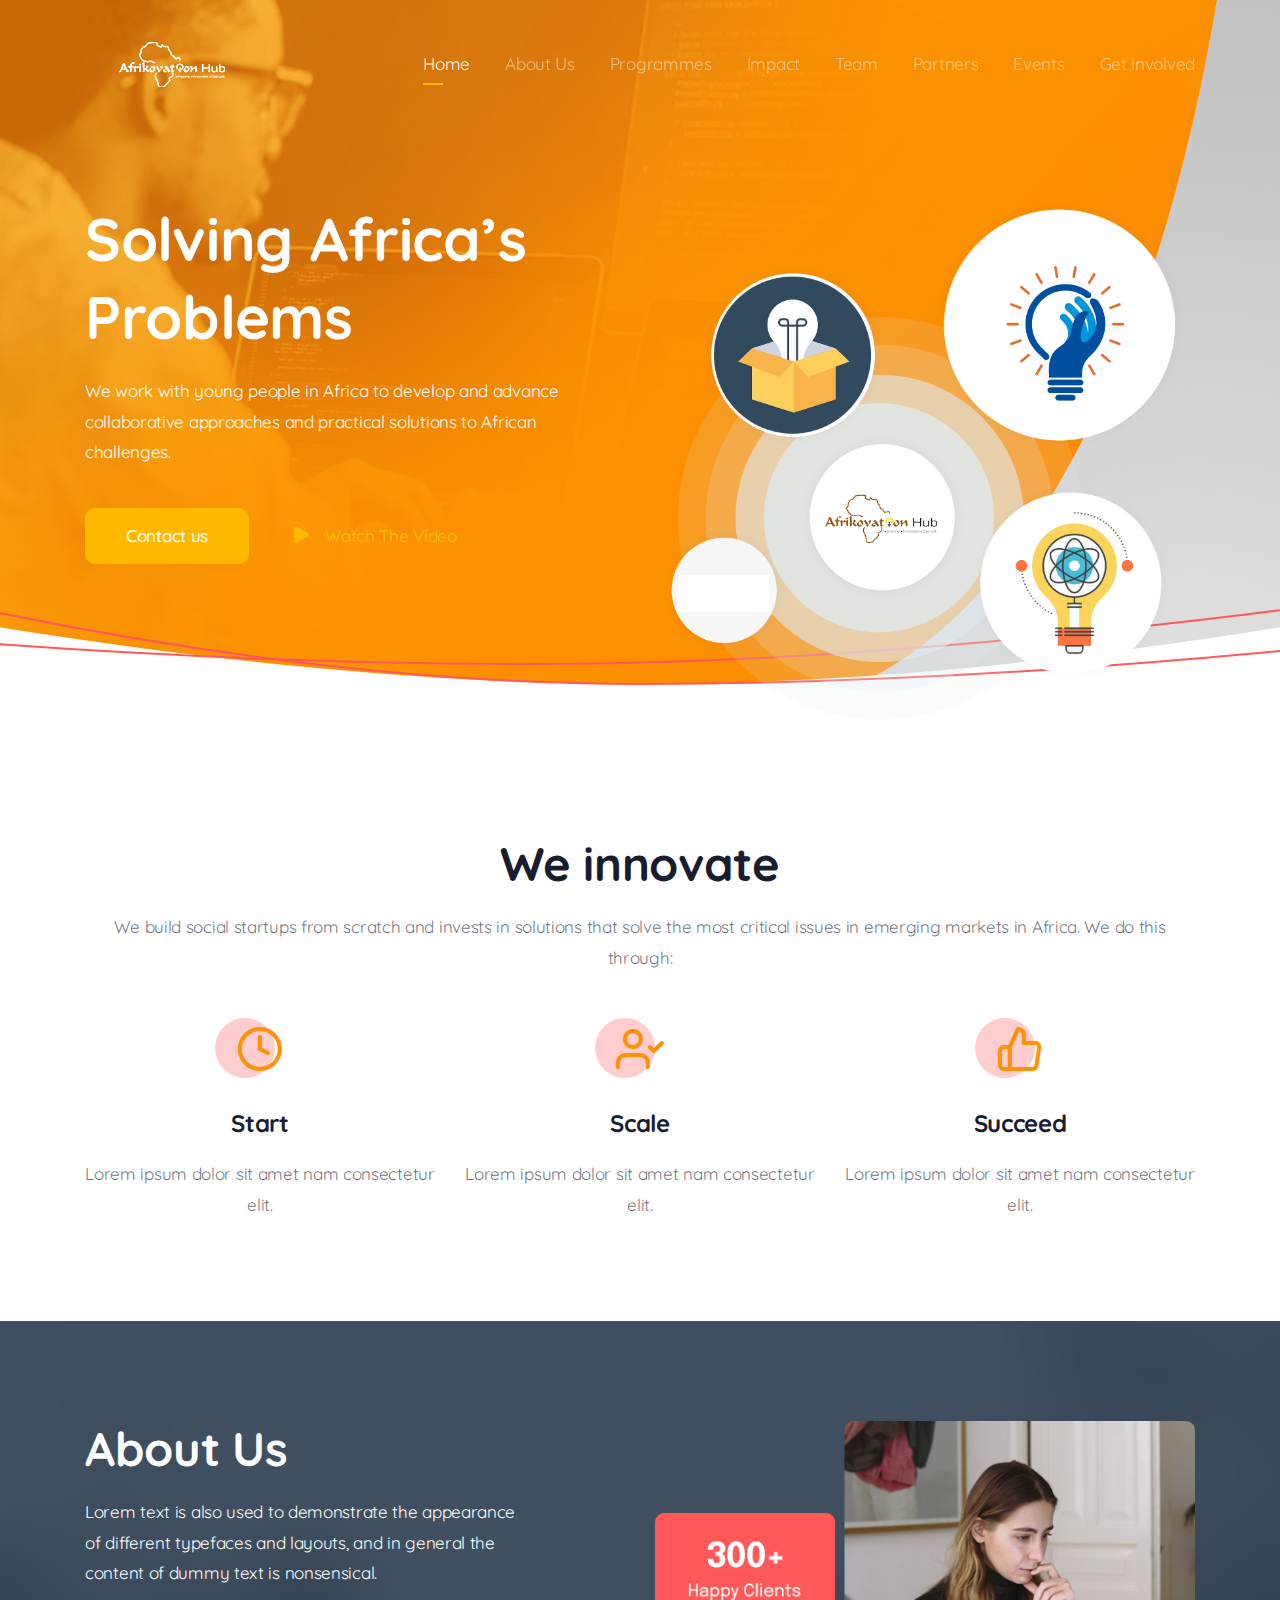
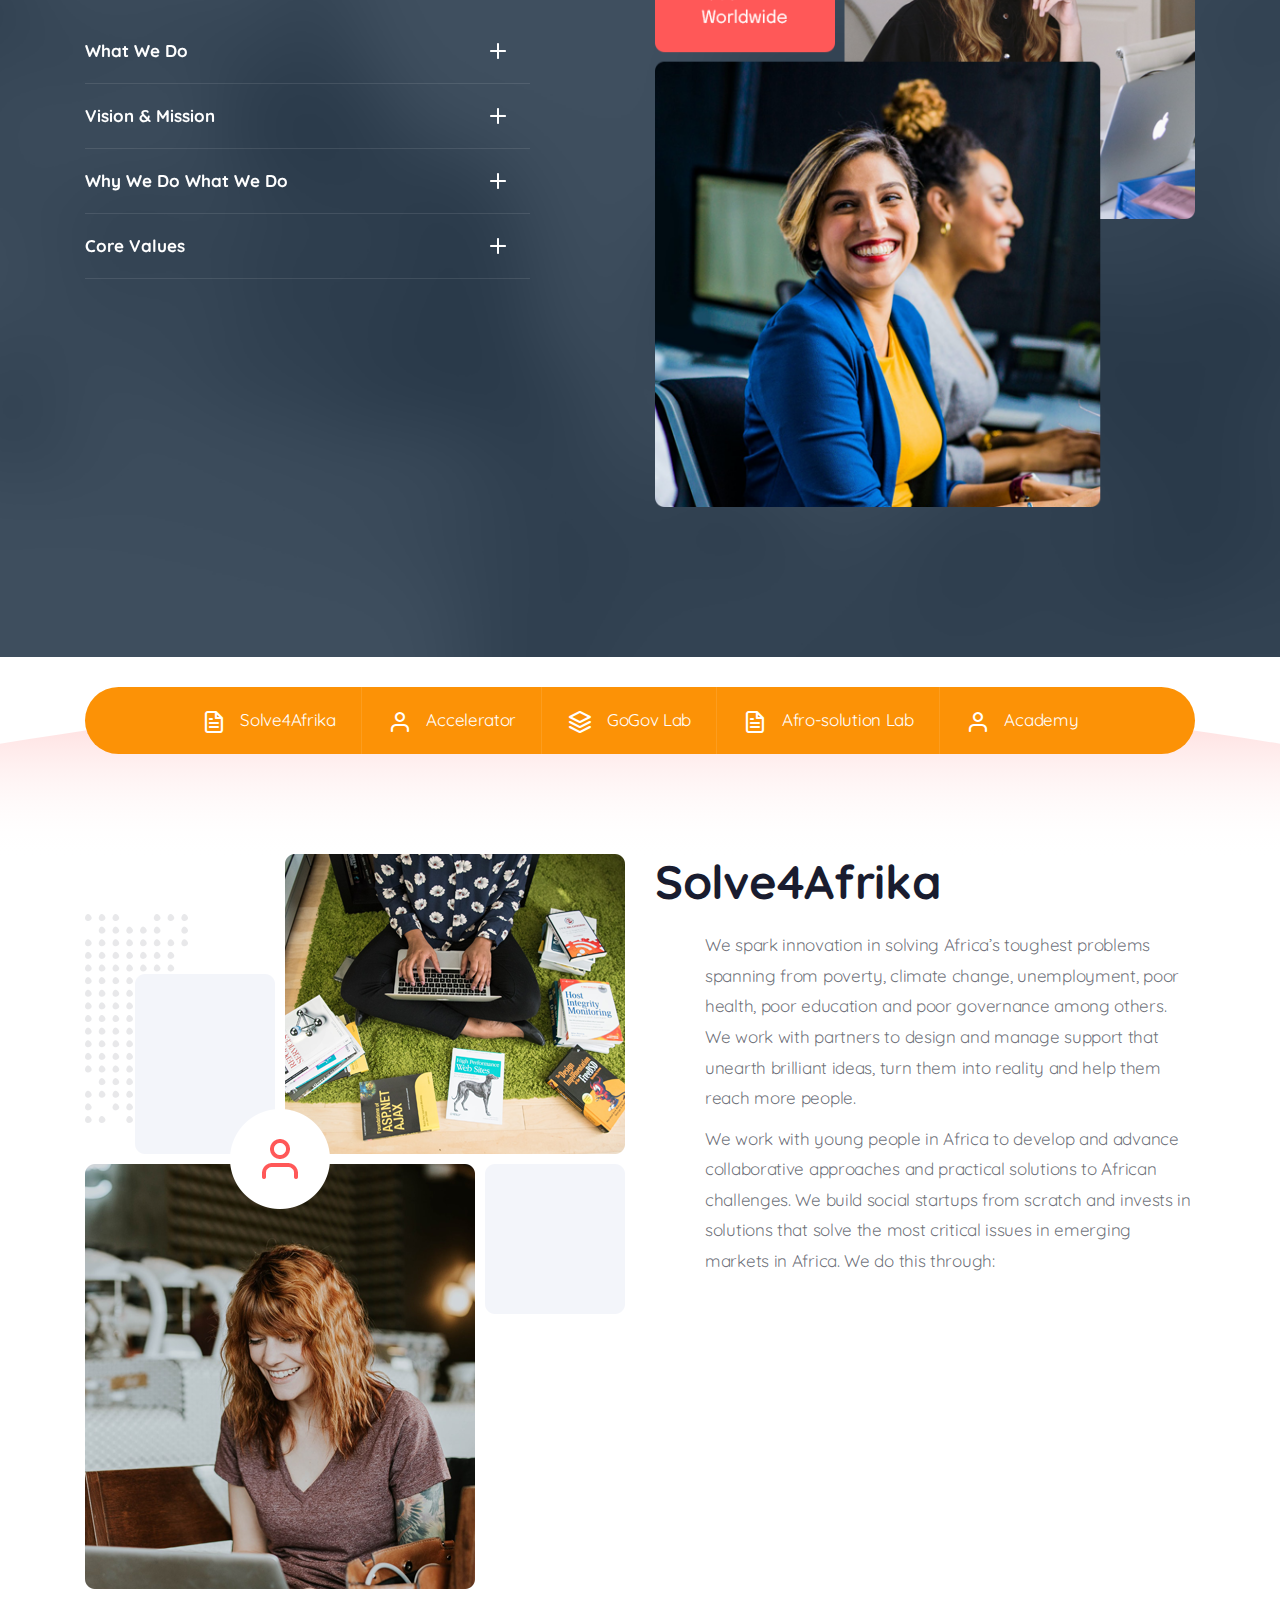
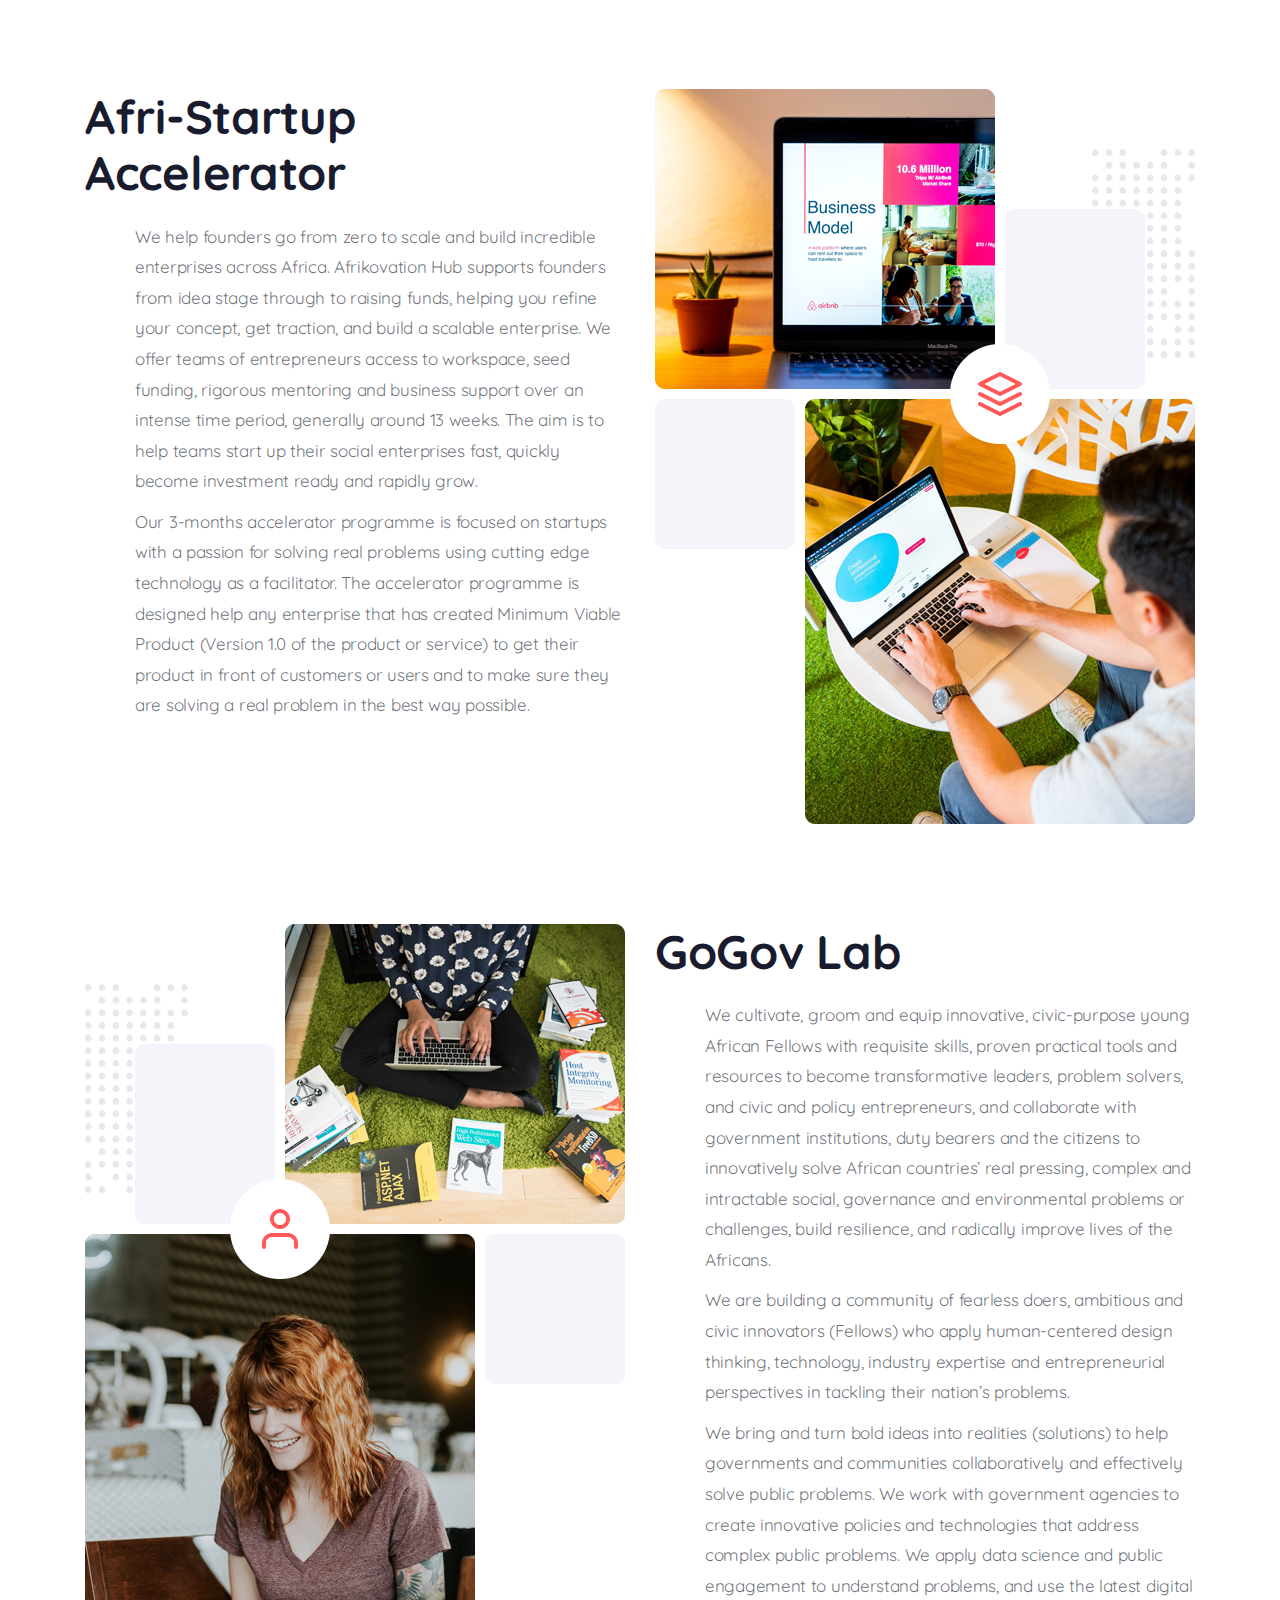
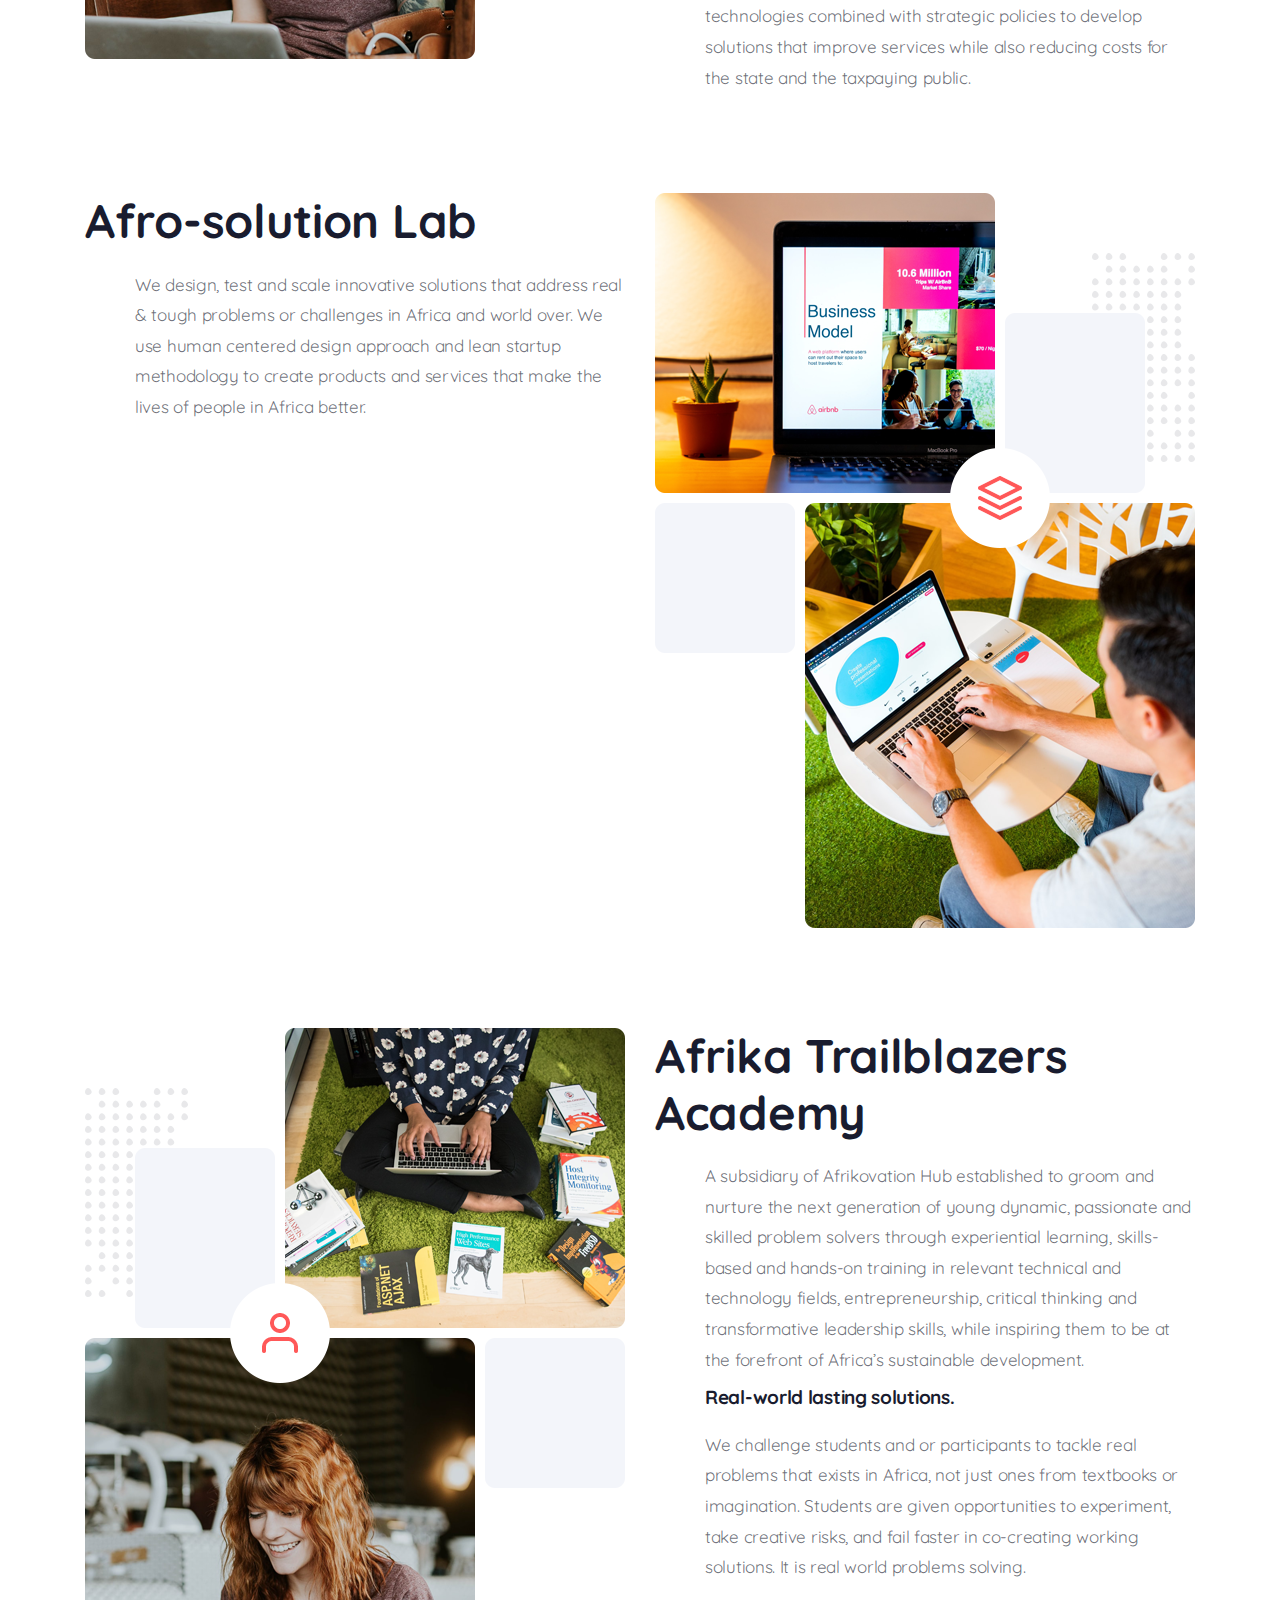
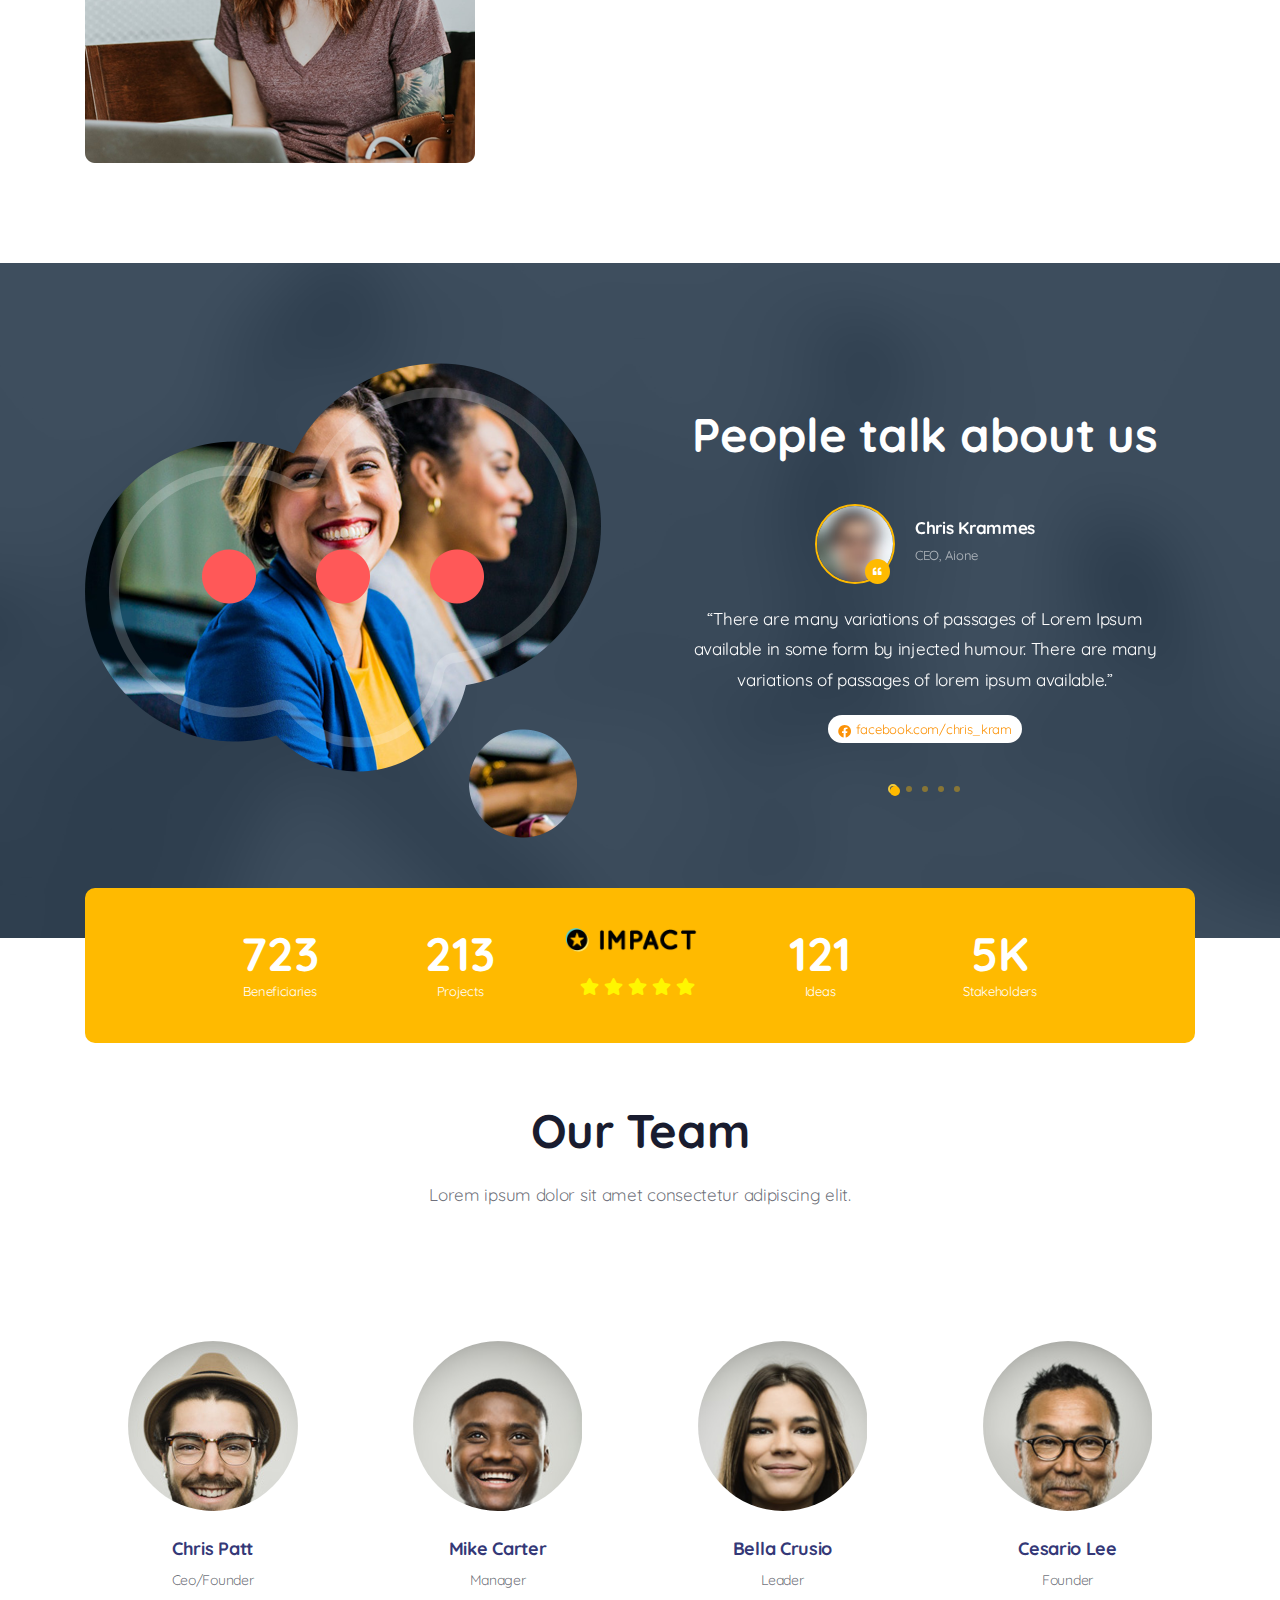
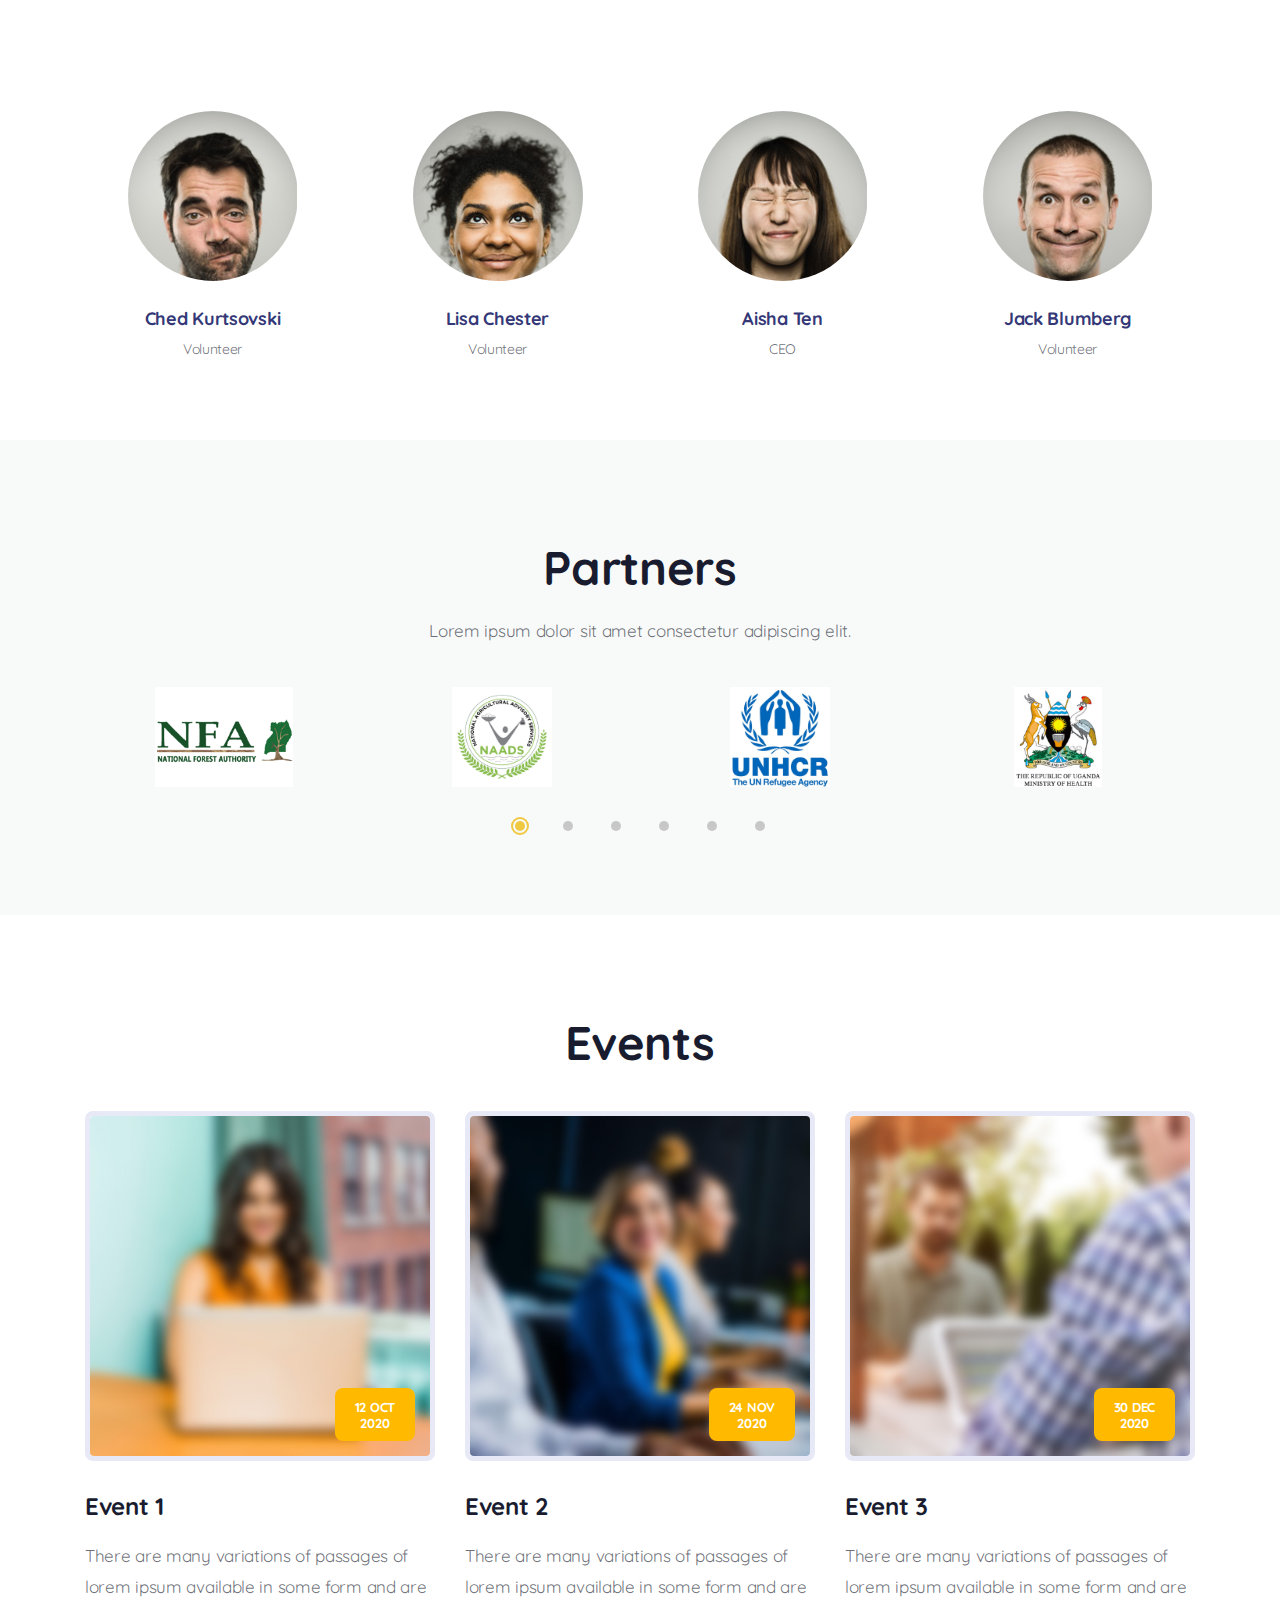
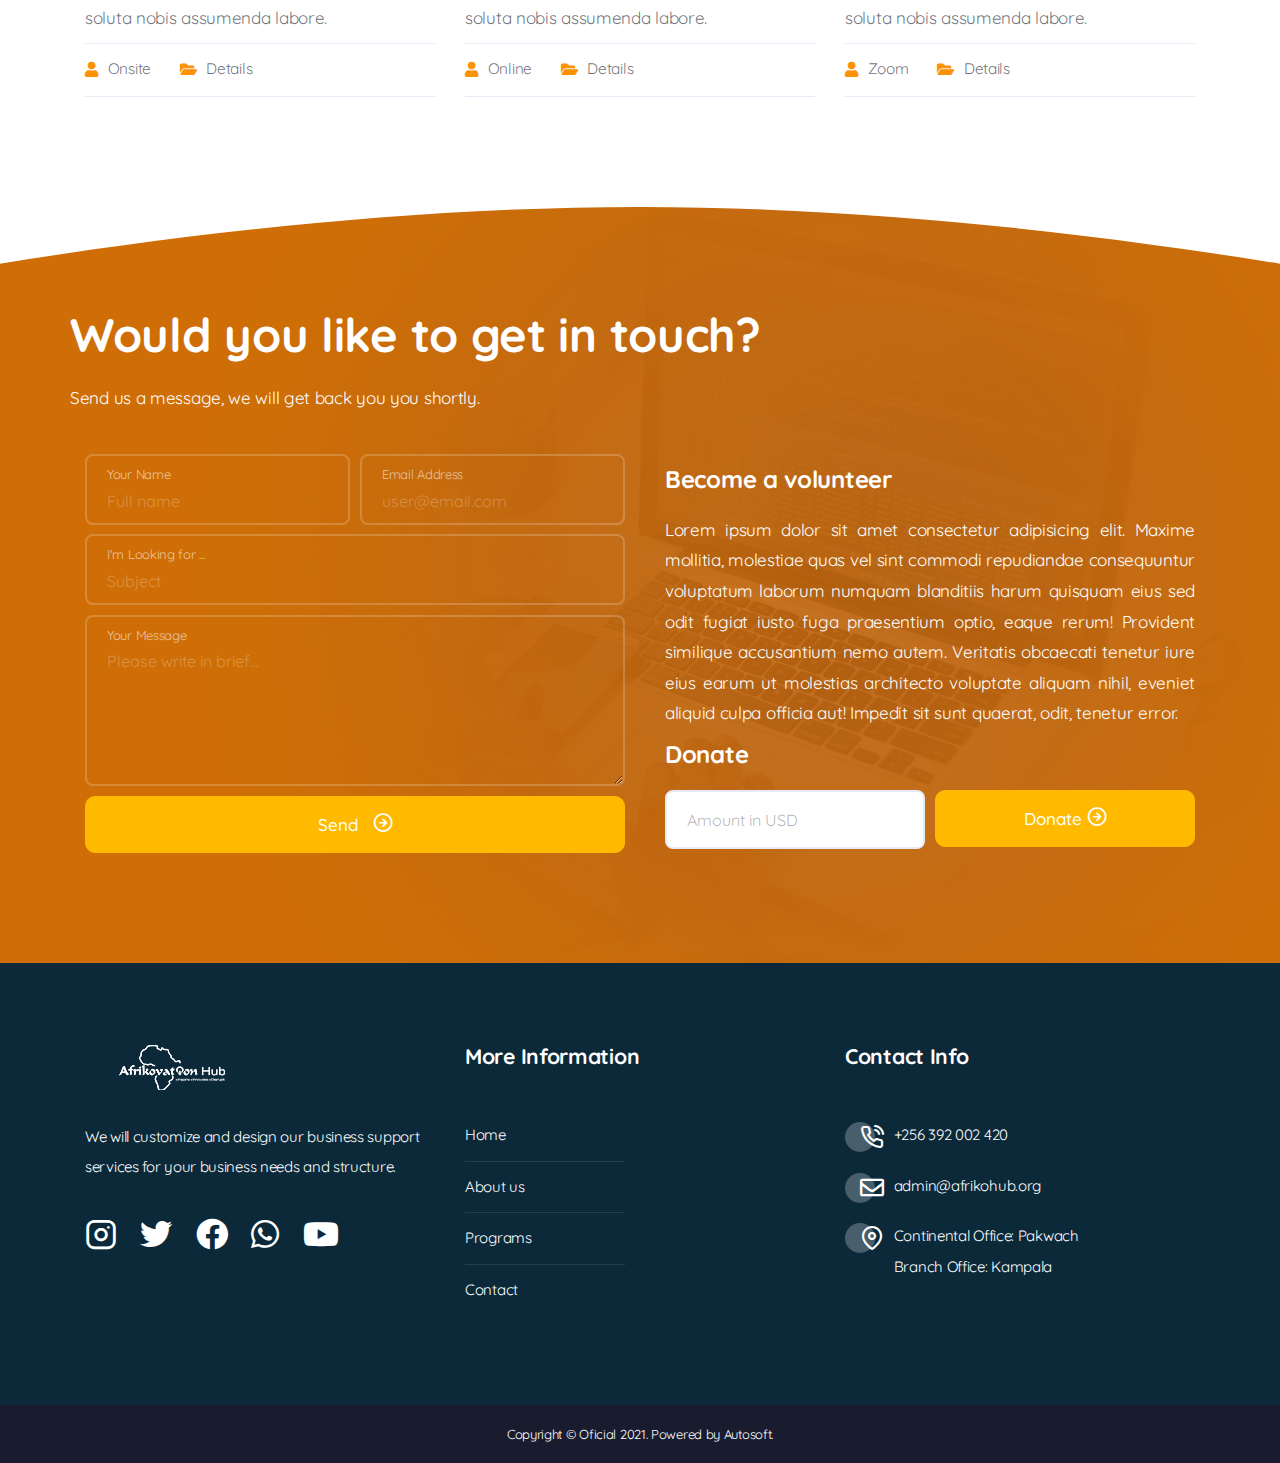
==== commit 9c5dac80: "added team" ====
--- a/index.html
+++ b/index.html
@@ -4,7 +4,7 @@
     <meta charset="utf-8">
     <meta name="viewport" content="width=device-width, initial-scale=1">
     <meta name="format-detection" content="telephone=no">
-    <title>Oficial Business Support HTML Landing Page Template</title>
+    <title>Afrikovation hub</title>
     <meta name="author" content="tansh">
     <meta name="description" content="HTML Landing Page Teamplate">
     <meta name="keywords" content="agency, business, one page">
@@ -64,7 +64,6 @@
                     <!-- logo -->
                     <a class="logo-default dtr-scroll-link" href="#home"><img src="assets/images/logo-small-light.png"
                                                                               alt="logo"></a>
-
                     <!-- logo on scroll -->
                     <a class="logo-alt dtr-scroll-link" href="#home"><img src="assets/images/logo-small.png" alt="logo"></a>
                     <!-- logo on scroll ends -->
@@ -83,8 +82,7 @@
                             <li><a class="nav-link" href="#advantage">Team</a></li>
                             <li><a class="nav-link" href="#partners">Partners</a></li>
                             <li><a class="nav-link" href="#blog">Events</a></li>
-                            <!--                            <li><a class="nav-link" href="#blog">Gallery </a></li>-->
-                            <li><a class="nav-link" href="#contact">Contact Us</a></li>
+                            <li><a class="nav-link" href="#contact">Get Involved</a></li>
                         </ul>
                     </div>
                 </div>
@@ -198,7 +196,6 @@
 
             </div>
         </section>
-
 
         <!-- ======================= ABOUT US =========================== -->
 
@@ -365,12 +362,12 @@
                                 <div class="row">
 
                                     <!-- column 1 starts -->
-                                    <div class="col-12 col-md-5"><img src="assets/images/service-img1.png" alt="image">
+                                    <div class="col-12 col-md-6"><img src="assets/images/service-img2.png" alt="image">
                                     </div>
                                     <!-- column 1 ends -->
 
                                     <!-- column 2 starts -->
-                                    <div class="col-12 col-md-7 small-device-space">
+                                    <div class="col-12 col-md-6 small-device-space">
                                         <!-- Heading -->
                                         <h2>Solve4Afrika</h2>
                                         <div class="dtr-pl-50">
@@ -396,6 +393,7 @@
                                     </div>
                                 </div>
                             </div>
+                        </div>
                     </section>
                     <!-- tab 1 ends -->
 
@@ -406,7 +404,7 @@
                                 <div class="row">
 
                                     <!-- column 1 starts -->
-                                    <div class="col-12 col-md-12 small-device-space">
+                                    <div class="col-12 col-md-6 small-device-space">
                                         <!-- Heading -->
                                         <h2>Afri-Startup Accelerator </h2>
                                         <div class="dtr-pl-50">
@@ -422,18 +420,6 @@
                                                 ready and rapidly grow.
                                             </p>
                                             <p>
-                                                We use lean-startup methodology and data-driven approach to help social
-                                                startups accomplish market entry. In a three-month programme, we help
-                                                startup find product-market fit, obtain users, and monetize in the
-                                                context of their respective country, Africa and the world. We offer
-                                                three months of intensive and rigorous guidance and mentorship,
-                                                training, tooling, connections and resources from our experienced
-                                                industry experts, mentors, partners and investors. Throughout our
-                                                programme, we introduce you to experienced entrepreneurs who have been
-                                                through the same journey as you, and who are willing to share their
-                                                knowledge, skills, network and experience to help you do faster.
-                                            </p>
-                                            <p>
                                                 Our 3-months accelerator programme is focused on startups with a passion
                                                 for solving real problems using cutting edge technology as a
                                                 facilitator. The accelerator programme is designed help any enterprise
@@ -444,6 +430,11 @@
                                         </div>
                                     </div>
                                     <!-- column 1 ends -->
+                                    <!-- column 1 starts -->
+                                    <div class="col-12 col-md-6"><img src="assets/images/service-img3.png" alt="image">
+                                    </div>
+                                    <!-- column 1 ends -->
+
                                 </div>
                                 <!-- column 2 ends -->
                             </div>
@@ -458,12 +449,12 @@
                                 <div class="row">
 
                                     <!-- column 1 starts -->
-                                    <!--                                    <div class="col-12 col-md-6"><img src="assets/images/service-img3.png" alt="image">-->
-                                    <!--                                    </div>-->
+                                    <div class="col-12 col-md-6"><img src="assets/images/service-img2.png" alt="image">
+                                    </div>
                                     <!-- column 1 ends -->
 
                                     <!-- column 2 starts -->
-                                    <div class="col-12 col-md-12 small-device-space">
+                                    <div class="col-12 col-md-6 small-device-space">
                                         <!-- Heading -->
                                         <h2>GoGov Lab</h2>
                                         <div class="dtr-pl-50">
@@ -492,18 +483,7 @@
                                                 solutions that improve services while also reducing costs for the state
                                                 and the taxpaying public.
                                             </p>
-                                            <p>
-                                                We train public entrepreneurs to use innovative methods, including
-                                                design thinking, evidence-based decision-making and collective
-                                                intelligence, to solve public problems. We train public officials to
-                                                leverage new technology and data to drive innovation in their day-to-day
-                                                work and tap into the intelligence and expertise of residents of the
-                                                communities. We aim to help public entrepreneurs—those passionate
-                                                individuals who want to get better at designing public interest projects
-                                                and taking them from idea to implementation. We are data driven, utilize
-                                                user-centered design and open innovation, employ experimental design
-                                                approaches.
-                                            </p>
+
                                         </div>
                                     </div>
                                     <!-- column 2 ends -->
@@ -551,12 +531,12 @@
                                 <div class="row">
 
                                     <!-- column 1 starts -->
-                                    <div class="col-12 col-md-5"><img src="assets/images/service-img3.png" alt="image">
+                                    <div class="col-12 col-md-6"><img src="assets/images/service-img2.png" alt="image">
                                     </div>
                                     <!-- column 1 ends -->
 
                                     <!-- column 2 starts -->
-                                    <div class="col-12 col-md-7 small-device-space">
+                                    <div class="col-12 col-md-6 small-device-space">
                                         <!-- Heading -->
                                         <h2>Afrika Trailblazers Academy</h2>
                                         <div class="dtr-pl-50">
@@ -591,27 +571,9 @@
                 </div>
             </div>
         </section>
-        <!-- sticky tabs starts
-================================================== -->
-
-
-        <!-- testimonial section starts
-================================================== -->
-        <!--        <section id="partners" class="dtr-section dtr-py-100 dtr-section-with-bg"-->
-        <!--                 style="background-image: url(assets/images/section-bg-img2.jpg);"> &lt;!&ndash; blue overlay &ndash;&gt;-->
-        <!--            <div class="dtr-overlay dtr-overlay-blue"></div>-->
-        <!--            <div class="container dtr-overlay-content">-->
-
-        <!--                <div class="dtr-styled-heading text-center">-->
-        <!--                    <h2 class="color-white text-center">Partners</h2>-->
-        <!--                    <p class="color-white text-center">Lorem ipsum dolor sit amet consectetur adipiscing elit, sed do eiusmod tempor<br>-->
-        <!--                        incididunt soluta nobis assumenda labore quod maxime. </p>-->
-        <!--                </div>-->
-
-        <!--                &lt;!&ndash;===== row 1 ends =====&ndash;&gt;-->
-
-        <!--            </div>-->
-        <!--        </section>-->
+
+        <!-- testimonial section starts ============================= -->
+
         <section id="impact" class="dtr-section dtr-py-100 dtr-section-with-bg"
                  style="background-image: url(assets/images/section-bg-img2.jpg);"> <!-- blue overlay -->
             <div class="dtr-overlay dtr-overlay-blue"></div>
@@ -749,13 +711,8 @@
 
             </div>
         </section>
-        <!-- testimonial section ends
-
-================================================== -->
-
-
-        <!-- counter section starts
-================================================== -->
+
+        <!-- counter section  =================================== -->
         <section class="dtr-section z-index">
             <div class="container">
                 <div class="dtr-px-30 dtr-mt-minus50 dtr-rounded text-center bg-red color-white">
@@ -815,69 +772,213 @@
                 </div>
             </div>
         </section>
-        <!-- ================================================== -->
-
-        <!-- service boxes section starts
-================================================== -->
-        <section id="advantage" class="dtr-pt-100 dtr-pb-70">
+
+        <!-- Team section =============================== -->
+
+        <section class="section team dtr-pt-60 dtr-pb-50" id="advantage">
             <div class="container">
-
-                <!-- heading starts -->
                 <div class="dtr-styled-heading text-center">
-                    <h2>Team</h2>
-                    <p>Lorem ipsum dolor sit amet consectetur adipiscing elit, sed do eiusmod tempor<br>
-                        incididunt soluta nobis assumenda labore quod maxime. </p>
-                </div>
-                <!-- heading ends -->
-
-
-                <!--== row ends ==-->
-
+                    <h2>Our Team</h2>
+                    <p>Lorem ipsum dolor sit amet consectetur adipiscing elit. </p>
+                </div>
+                <!--                </div>-->
+                <div class="row margin-bottom">
+                    <div class="col-sm-6 col-lg-4 col-xl-3">
+                        <!-- iteam start-->
+                        <div class="team-item team-item--rounded">
+                            <ul class="team-item__socials">
+                                <li><a href="#"><i class="icon-facebook" aria-hidden="true"></i></a></li>
+                                <li><a href="#"><i class="icon-twitter" aria-hidden="true"></i></a></li>
+                                <li><a href="#"><i class="icon-instagram" aria-hidden="true"></i></a></li>
+                                <li><a href="#"><i class="icon-linkedin-in" aria-hidden="true"></i></a></li>
+                            </ul>
+                            <div class="team-item__img"><img class="img--bg" src="assets/images/team/team_1.jpg"
+                                                             alt="teammate"/></div>
+                            <div class="team-item__description">
+                                <div class="team-item__name">Chris Patt</div>
+                                <div class="team-item__position">Ceo/Founder</div>
+                            </div>
+                        </div>
+                        <!-- iteam end-->
+                    </div>
+                    <div class="col-sm-6 col-lg-4 col-xl-3">
+                        <!-- iteam start-->
+                        <div class="team-item team-item--rounded">
+                            <ul class="team-item__socials">
+                                <li><a href="#"><i class="icon-facebook" aria-hidden="true"></i></a></li>
+                                <li><a href="#"><i class="icon-twitter" aria-hidden="true"></i></a></li>
+                                <li><a href="#"><i class="icon-instagram" aria-hidden="true"></i></a></li>
+                                <li><a href="#"><i class="icon-linkedin-in" aria-hidden="true"></i></a></li>
+                            </ul>
+                            <div class="team-item__img"><img class="img--bg" src="assets/images/team/team_2.jpg"
+                                                             alt="teammate"/></div>
+                            <div class="team-item__description">
+                                <div class="team-item__name">Mike Carter</div>
+                                <div class="team-item__position">Manager</div>
+                            </div>
+                        </div>
+                        <!-- iteam end-->
+                    </div>
+                    <div class="col-sm-6 col-lg-4 col-xl-3">
+                        <!-- iteam start-->
+                        <div class="team-item team-item--rounded">
+                            <ul class="team-item__socials">
+                                <li><a href="#"><i class="icon-facebook" aria-hidden="true"></i></a></li>
+                                <li><a href="#"><i class="icon-twitter" aria-hidden="true"></i></a></li>
+                                <li><a href="#"><i class="icon-instagram" aria-hidden="true"></i></a></li>
+                                <li><a href="#"><i class="icon-linkedin-in" aria-hidden="true"></i></a></li>
+                            </ul>
+                            <div class="team-item__img"><img class="img--bg" src="assets/images/team/team_3.jpg"
+                                                             alt="teammate"/></div>
+                            <div class="team-item__description">
+                                <div class="team-item__name">Bella Crusio</div>
+                                <div class="team-item__position">Leader</div>
+                            </div>
+                        </div>
+                        <!-- iteam end-->
+                    </div>
+                    <div class="col-sm-6 col-lg-4 col-xl-3">
+                        <!-- iteam start-->
+                        <div class="team-item team-item--rounded">
+                            <ul class="team-item__socials">
+                                <li><a href="#"><i class="icon-facebook" aria-hidden="true"></i></a></li>
+                                <li><a href="#"><i class="icon-twitter" aria-hidden="true"></i></a></li>
+                                <li><a href="#"><i class="icon-instagram" aria-hidden="true"></i></a></li>
+                                <li><a href="#"><i class="icon-linkedin-in" aria-hidden="true"></i></a></li>
+                            </ul>
+                            <div class="team-item__img"><img class="img--bg" src="assets/images/team/team_4.jpg"
+                                                             alt="teammate"/></div>
+                            <div class="team-item__description">
+                                <div class="team-item__name">Cesario Lee</div>
+                                <div class="team-item__position">Founder</div>
+                            </div>
+                        </div>
+                        <!-- iteam end-->
+                    </div>
+                    <div class="col-sm-6 col-lg-4 col-xl-3">
+                        <!-- iteam start-->
+                        <div class="team-item team-item--rounded">
+                            <ul class="team-item__socials">
+                                <li><a href="#"><i class="icon-facebook" aria-hidden="true"></i></a></li>
+                                <li><a href="#"><i class="icon-twitter" aria-hidden="true"></i></a></li>
+                                <li><a href="#"><i class="icon-instagram" aria-hidden="true"></i></a></li>
+                                <li><a href="#"><i class="icon-linkedin-in" aria-hidden="true"></i></a></li>
+                            </ul>
+                            <div class="team-item__img"><img class="img--bg" src="assets/images/team/team_5.jpg"
+                                                             alt="teammate"/></div>
+                            <div class="team-item__description">
+                                <div class="team-item__name">Ched Kurtsovski</div>
+                                <div class="team-item__position">Volunteer</div>
+                            </div>
+                        </div>
+                        <!-- iteam end-->
+                    </div>
+                    <div class="col-sm-6 col-lg-4 col-xl-3">
+                        <!-- iteam start-->
+                        <div class="team-item team-item--rounded">
+                            <ul class="team-item__socials">
+                                <li><a href="#"><i class="icon-facebook" aria-hidden="true"></i></a></li>
+                                <li><a href="#"><i class="icon-twitter" aria-hidden="true"></i></a></li>
+                                <li><a href="#"><i class="icon-instagram" aria-hidden="true"></i></a></li>
+                                <li><a href="#"><i class="icon-linkedin-in" aria-hidden="true"></i></a></li>
+                            </ul>
+                            <div class="team-item__img"><img class="img--bg" src="assets/images/team/team_6.jpg"
+                                                             alt="teammate"/></div>
+                            <div class="team-item__description">
+                                <div class="team-item__name">Lisa Chester</div>
+                                <div class="team-item__position">Volunteer</div>
+                            </div>
+                        </div>
+                        <!-- iteam end-->
+                    </div>
+                    <div class="col-sm-6 col-lg-4 col-xl-3">
+                        <!-- iteam start-->
+                        <div class="team-item team-item--rounded">
+                            <ul class="team-item__socials">
+                                <li><a href="#"><i class="icon-facebook" aria-hidden="true"></i></a></li>
+                                <li><a href="#"><i class="icon-twitter" aria-hidden="true"></i></a></li>
+                                <li><a href="#"><i class="icon-instagram" aria-hidden="true"></i></a></li>
+                                <li><a href="#"><i class="icon-linkedin-in" aria-hidden="true"></i></a></li>
+                            </ul>
+                            <div class="team-item__img"><img class="img--bg" src="assets/images/team/team_7.jpg"
+                                                             alt="teammate"/></div>
+                            <div class="team-item__description">
+                                <div class="team-item__name">Aisha Ten</div>
+                                <div class="team-item__position">CEO</div>
+                            </div>
+                        </div>
+                        <!-- iteam end-->
+                    </div>
+                    <div class="col-sm-6 col-lg-4 col-xl-3">
+                        <!-- iteam start-->
+                        <div class="team-item team-item--rounded">
+                            <ul class="team-item__socials">
+                                <li><a href="#"><i class="icon-facebook" aria-hidden="true"></i></a></li>
+                                <li><a href="#"><i class="icon-twitter" aria-hidden="true"></i></a></li>
+                                <li><a href="#"><i class="icon-instagram" aria-hidden="true"></i></a></li>
+                                <li><a href="#"><i class="icon-linkedin-in" aria-hidden="true"></i></a></li>
+                            </ul>
+                            <div class="team-item__img"><img class="img--bg" src="assets/images/team/team_8.jpg"
+                                                             alt="teammate"/></div>
+                            <div class="team-item__description">
+                                <div class="team-item__name">Jack Blumberg</div>
+                                <div class="team-item__position">Volunteer</div>
+                            </div>
+                        </div>
+                        <!-- iteam end-->
+                    </div>
+                </div>
             </div>
         </section>
-        <!-- service boxes section ends -->
-
-        <!-- cta section starts
-================================================== -->
-        <!--                <section class="dtr-section">-->
-        <!--                    <div class="container">-->
-
-        <!--                        &lt;!&ndash; cta box starts &ndash;&gt;-->
-        <!--                        <div class="dtr-cta-box bg-red color-white">-->
-        <!--                            <div class="dtr-cta-box-left" style="background-image: url(assets/images/cta_bg.jpg);"></div>-->
-        <!--                            <div class="dtr-cta-box-right">-->
-        <!--                                <div class="dtr-cta-box-icon border-white-muted color-red"></div>-->
-        <!--                                <p class="dtr-mb-20">Call us for Professional, flexible and cost-effective services on</p>-->
-        <!--                                <p class="dtr-cta-title">1800 265 258</p>-->
-        <!--                            </div>-->
-        <!--                        </div>-->
-        <!--                        &lt;!&ndash; cta box ends &ndash;&gt;-->
-
-        <!--                    </div>-->
-        <!--                </section>-->
-        <!-- cta section ends
-================================================== -->
-
-
-        <!-- service boxes section starts
-================================================== -->
-        <section id="partners" class="dtr-pt-100 dtr-pb-70">
+
+        <!-- Partners section ================================ -->
+
+        <section class="section donors no-padding-top dtr-pt-100 dtr-pb-70" id="partners">
             <div class="container">
 
-                <!-- heading starts -->
                 <div class="dtr-styled-heading text-center">
                     <h2>Partners</h2>
-                    <p>Our partners </p>
-
-                </div>
-
+                    <p>Lorem ipsum dolor sit amet consectetur adipiscing elit. </p>
+                </div>
+                <div class="row">
+                    <div class="col-12">
+                        <!-- donors slider start-->
+                        <div class="slider-holder">
+                            <div class="donors-slider donors-slider--style-1">
+                                <div class="donors-slider__item">
+                                    <div class="donors-slider__img"><img src="assets/images/nfa-logo.png" alt="nfa"/>
+                                    </div>
+                                </div>
+                                <div class="donors-slider__item">
+                                    <div class="donors-slider__img"><img src="assets/images/naads.png" alt="naads"/>
+                                    </div>
+                                </div>
+                                <div class="donors-slider__item">
+                                    <div class="donors-slider__img"><img src="assets/images/unhcr.jpg" alt="unhcr"/>
+                                    </div>
+                                </div>
+                                <div class="donors-slider__item">
+                                    <div class="donors-slider__img"><img
+                                            src="assets/images/Uganda-Ministry-of-Health-logo.png" alt="MOH"/></div>
+                                </div>
+                                <div class="donors-slider__item">
+                                    <div class="donors-slider__img"><img src="assets/images/Ngo-Bureau-Logo.png"
+                                                                         alt="Ngo Bureau"/></div>
+                                </div>
+                                <div class="donors-slider__item">
+                                    <div class="donors-slider__img"><img src="assets/images/moia.png" alt="MOIA"/></div>
+                                </div>
+
+
+                            </div>
+                        </div>
+                        <!-- donors slider end-->
+                    </div>
+                </div>
             </div>
         </section>
-        <!-- service boxes section ends -->
-
-
-        <!-- blog section starts
-================================================== -->
+
+        <!-- Events section ================ -->
         <section id="blog" class="dtr-section dtr-py-100">
             <div class="container">
 
@@ -964,12 +1065,9 @@
 
             </div>
         </section>
-        <!-- blog section ends
-================================================== -->
-
-        <!-- contact section starts
-================================================== -->
-        <!-- top background curve image - easy to change color / no need to edit image - refer help doc -->
+
+        <!-- contact section ====================================== -->
+
         <section id="contact" class="dtr-section dtr-section-with-bg bg-blue color-white"
                  style="background-image: url(assets/images/contact-bg.png);">
 
@@ -981,15 +1079,16 @@
                     <!--== row starts ==-->
                     <div class="row">
 
+                        <!-- heading starts -->
+                        <div class="dtr-styled-heading">
+                            <h2>Would you like to get in touch?</h2>
+                            <p class="color-white">Send us a message, we will get back you you shortly.</p>
+                        </div>
+                        <!-- heading ends -->
+
                         <!-- column 1 starts -->
-                        <div class="col-12 col-md-8">
-
-                            <!-- heading starts -->
-                            <div class="dtr-styled-heading">
-                                <h2>Would you like to get in touch?</h2>
-                                <p class="color-white">Send us a message, we will get back you you shortly.</p>
-                            </div>
-                            <!-- heading ends -->
+                        <div class="col-12 col-md-6">
+
 
                             <!-- form starts -->
                             <div class="dtr-form dtr-form-styled dtr-form-dark-bg">
@@ -1000,13 +1099,13 @@
                                         <div class="dtr-form-row dtr-form-row-2col clearfix">
                                             <div class="dtr-form-column">
                                                 <p class="dtr-form-field">
-                                                    <!--                                                    <span class="dtr-form-subtext">Your Name</span>-->
+                                                    <span class="dtr-form-subtext">Your Name</span>
                                                     <input name="name" type="text" placeholder="Full name">
                                                 </p>
                                             </div>
                                             <div class="dtr-form-column">
                                                 <p class="dtr-form-field">
-                                                    <!--                                                    <span class="dtr-form-subtext">Email Address</span>-->
+                                                    <span class="dtr-form-subtext">Email Address</span>
                                                     <input name="email" class="required email" type="text"
                                                            placeholder="user@email.com">
                                                 </p>
@@ -1015,14 +1114,14 @@
                                         <!-- form two columns ends -->
 
                                         <p class="dtr-form-field">
-                                            <!--                                            <span class="dtr-form-subtext">I'm Looking for ...</span>-->
+                                            <span class="dtr-form-subtext">I'm Looking for ...</span>
                                             <input name="subject" type="text" placeholder="Subject">
                                         </p>
                                         <p class="antispam">Leave this empty: <br/>
                                             <input name="url"/>
                                         </p>
                                         <p class="dtr-form-field"><span class="dtr-form-subtext">Your Message</span>
-                                            <textarea rows="6" name="message" id="message" class="required"
+                                            <textarea rows="5" name="message" id="message" class="required"
                                                       placeholder="Please write in brief..."></textarea>
                                         </p>
                                         <p class="text-center">
@@ -1038,25 +1137,61 @@
                         <!-- column 1 ends -->
 
                         <!-- column 2 starts -->
-                        <div class="col-12 col-md-4">
-                            <div class="dtr-pl-50"><img src="assets/images/illustration.png" alt="image"
-                                                        class="small-device-space">
-                                <h4 class="dtr-mt-50">Ways to get in touch</h4>
-
+                        <div class="col-12 col-md-6">
+                            <div class="dtr-pl-10">
+                                <!--                                <img src="assets/images/illustration.png" alt="image"-->
+                                <!--                                                        class="small-device-space">-->
+                                <h4 class="dtr-mt-10">Become a volunteer</h4>
+
+                                <p class="text-justify">
+                                    Lorem ipsum dolor sit amet consectetur adipisicing elit. Maxime mollitia,
+                                    molestiae quas vel sint commodi repudiandae consequuntur voluptatum laborum
+                                    numquam blanditiis harum quisquam eius sed odit fugiat iusto fuga praesentium
+                                    optio, eaque rerum! Provident similique accusantium nemo autem. Veritatis
+                                    obcaecati tenetur iure eius earum ut molestias architecto voluptate aliquam
+                                    nihil, eveniet aliquid culpa officia aut! Impedit sit sunt quaerat, odit,
+                                    tenetur error.
+                                </p>
+                                <h4 class="dtr-mt-10">Donate</h4>
+                                <div class="dtr-form-row dtr-form-row-2col clearfix">
+                                    <div class="dtr-form-column">
+                                        <p class="dtr-form-field">
+                                            <input name="amount" id="amount" type="number" placeholder="Amount in USD">
+                                        </p>
+                                    </div>
+                                    <div class="dtr-form-column">
+                                        <p class="dtr-form-field">
+                                            <button class="dtr-btn btn-red w-100" id="donate"> Donate <i
+                                                    class="icon-arrow-right-circle"></i></button>
+                                        </p>
+                                    </div>
+                                </div>
+                                <!--                                <div class="col-md-12">-->
+                                <!--                                    <div class="col-md-6">-->
+                                <!--                                        <p class="dtr-form-field">-->
+                                <!--                                            <input name="subject" type="text" placeholder="Amount">-->
+                                <!--                                        </p></div>-->
+                                <!--                                    <div class="col-md-6">-->
+                                <!--                                        <p class="text-center">-->
+                                <!--                                            <button class="dtr-btn btn-red w-100" type="submit"> Donate <i-->
+                                <!--                                                    class="icon-arrow-right-circle dtr-ml-10"></i></button>-->
+                                <!--                                        </p>-->
+                                <!--                                    </div>-->
+                                <!--                                </div>-->
                                 <!-- contact box starts -->
-                                <div class="dtr-contact-box"><i class="icon-whatsapp"></i>
-                                    <div class="dtr-contact-box-content color-white"><span
-                                            class="dtr-contact-box-title color-white">Whatsapp</span> +256 705 270 204
-                                    </div>
-                                </div>
+                                <!--                                <div class="dtr-contact-box"><i class="icon-whatsapp"></i>-->
+                                <!--                                    <div class="dtr-contact-box-content color-white"><span-->
+                                <!--                                            class="dtr-contact-box-title color-white">Whatsapp</span> +256 705 270 204-->
+                                <!--                                    </div>-->
+                                <!--                                </div>-->
                                 <!-- contact box ends -->
 
                                 <!-- contact box starts -->
-                                <div class="dtr-contact-box dtr-mt-20"><i class="icon-twitter"></i>
-                                    <div class="dtr-contact-box-content color-white"><span
-                                            class="dtr-contact-box-title color-white">Twitter</span> @oficial_work
-                                    </div>
-                                </div>
+                                <!--                                <div class="dtr-contact-box dtr-mt-20"><i class="icon-twitter"></i>-->
+                                <!--                                    <div class="dtr-contact-box-content color-white"><span-->
+                                <!--                                            class="dtr-contact-box-title color-white">Twitter</span> @oficial_work-->
+                                <!--                                    </div>-->
+                                <!--                                </div>-->
                                 <!-- contact box ends -->
 
                             </div>
@@ -1069,11 +1204,8 @@
                 </div>
             </div>
         </section>
-        <!-- contact section ends
-================================================== -->
-
-        <!-- footer section starts
-================================================== -->
+
+        <!-- footer section  ============================ -->
         <footer id="dtr-footer">
 
             <!--== footer main starts ==-->
@@ -1134,7 +1266,7 @@
                                 <li><i class="icon-envelope1"></i><a href="mailto:#">admin@afrikohub.org</a></li>
                                 <li><i class="icon-map-pin1"></i>Continental Office:
                                     Pakwach<br>
-                                   Branch Office: Kampala
+                                    Branch Office: Kampala
                                 </li>
                             </ul>
                         </div>
@@ -1169,12 +1301,18 @@
             <!--== copyright ends ==-->
 
         </footer>
-        <!-- footer section ends
-================================================== -->
+
+        <!-- Eend =========================== -->
 
     </div>
     <!-- == main content area ends == -->
 
+    <!-- Scroll Top Start -->
+    <a href="#" class="scroll-top" id="scroll-top">
+        <i class="arrow-top fal icon-long-arrow-alt-up"></i>
+        <i class="arrow-bottom fal icon-long-arrow-alt-up"></i>
+    </a>
+    <!-- Scroll Top End -->
 </div>
 <!-- #dtr-wrapper ends -->
 
@@ -1183,5 +1321,17 @@
 <script src="assets/js/bootstrap.min.js"></script>
 <script src="assets/js/plugins.js"></script>
 <script src="assets/js/custom.js"></script>
+
+<!--// Rave payments-->
+<script type="text/javascript" src="https://api.ravepay.co/flwv3-pug/getpaidx/api/flwpbf-inline.js"></script>
+<script src="assets/js/script.js"></script>
+<script src="assets/js/libs.min.js"></script>
+<script src="assets/js/common.min.js"></script>
+<!--Start of Tawk.to Script-->
+<!--    Paste the tawk script from your tawk account-->
+
+<!--End of Tawk.to Script-->
+
+
 </body>
 </html>--- a/assets/css/style.css
+++ b/assets/css/style.css
@@ -24,7 +24,7 @@
 /*----------------------------------------*/
 /*----- 1 Generate Google Fonts  -----*/
 /*----------------------------------------*/
-@import url('https://fonts.googleapis.com/css2?family=Epilogue:wght@400;500;600;700&display=swap');
+@import url('https://fonts.googleapis.com/css2?family=Quicksand:wght@400;500;600;700&display=swap');
 /*----------------------------------------*/
 /*----- 2 General Styles -----*/
 /*----------------------------------------*/
@@ -39,15 +39,15 @@
 /*----- 3 Font Settings -----*/
 /*----------------------------------------*/
 body {
- /*font-family: 'Epilogue', sans-serif;*/
+ font-family: Quicksand, sans-serif;
  font-size: 17px;
  font-weight: 400;
  line-height: 1.8em;
  letter-spacing: -0.3px;
- font-family: 'Quicksand'; /*a name to be used later*/
- src: url('../../assets/fonts/Quicksand_Light.otf'); /*URL to font*/
-}
-h1, h2, h3, h4, h5, h6, h1 a, h2 a, h3 a, h4 a, h5 a, h6 a { font-family: 'Quicksand', sans-serif; font-weight: 700; }
+}
+
+h1, h2, h3, h4, h5, h6, h1 a, h2 a, h3 a, h4 a, h5 a, h6 a {
+ font-family: 'Quicksand', Quicksand, serif; font-weight: 700; }
 h1, h1 a { font-size: 3.529em; line-height: 1.3em; }
 h2, h2 a { font-size: 2.765em; line-height: 1.2em; }
 h3, h3 a { font-size: 2.118em; line-height: 1.3em; }
@@ -776,4 +776,591 @@
 /*----- 18 Misc -----*/
 /*----------------------------------------*/
 /*===== Common transitions =====*/
-.dtr-btn, button, input[type="submit"], input[type="reset"], .dtr-form-btn, .dtr-logo, a:link, select, textarea, input[type="text"], input[type="email"], input[type="url"], input[type="password"], input[type="number"], input[type="tel"], input[type="search"], #dtr-header-global, .dtr-social a, .dtr-icon-list li, .dtr-sticky-tabs-nav, .dtr-servicebox, .dtr-servicebox-number { -webkit-transition: all .3s ease; transition: all .3s ease }+.dtr-btn, button, input[type="submit"], input[type="reset"], .dtr-form-btn, .dtr-logo, a:link, select, textarea, input[type="text"], input[type="email"], input[type="url"], input[type="password"], input[type="number"], input[type="tel"], input[type="search"], #dtr-header-global, .dtr-social a, .dtr-icon-list li, .dtr-sticky-tabs-nav, .dtr-servicebox, .dtr-servicebox-number { -webkit-transition: all .3s ease; transition: all .3s ease }
+
+/*// scroll to top*/
+.scroll-top {
+ position: fixed;
+ right: 30px;
+ bottom: -60px;
+ z-index: 999;
+ -webkit-box-shadow: 0 30px 50px rgba(0, 0, 0, .03);
+ box-shadow: 0 30px 50px rgba(0, 0, 0, .03);
+ display: block;
+ padding: 0;
+ width: 60px;
+ height: 60px;
+ border-radius: 50%;
+ text-align: center;
+ font-size: 25px;
+ line-height: 60px;
+ cursor: pointer;
+ opacity: 0;
+ visibility: hidden;
+ background-color: #fc9206;
+ background-size: 200% auto;
+ background-position: left center;
+ color: #fff;
+ -webkit-transition: all .25s cubic-bezier(.645, .045, .355, 1);
+ -o-transition: all .25s cubic-bezier(.645, .045, .355, 1);
+ transition: all .25s cubic-bezier(.645, .045, .355, 1);
+ overflow: hidden
+}
+
+@media only screen and (max-width: 479px) {
+ .scroll-top {
+  width: 50px;
+  height: 50px;
+  line-height: 50px;
+  font-size: 20px
+ }
+}
+
+.scroll-top.show {
+ visibility: visible;
+ opacity: 1;
+ bottom: 60px
+}
+
+.scroll-top i {
+ position: absolute;
+ top: 50%;
+ left: 50%;
+ color: #fff;
+ -webkit-transition: all .25s cubic-bezier(.645, .045, .355, 1);
+ -o-transition: all .25s cubic-bezier(.645, .045, .355, 1);
+ transition: all .25s cubic-bezier(.645, .045, .355, 1)
+}
+
+.scroll-top .arrow-top {
+ -webkit-transform: translate(-50%, -50%);
+ -ms-transform: translate(-50%, -50%);
+ transform: translate(-50%, -50%)
+}
+
+.scroll-top .arrow-bottom {
+ -webkit-transform: translate(-50%, 80px);
+ -ms-transform: translate(-50%, 80px);
+ transform: translate(-50%, 80px)
+}
+
+.scroll-top:hover {
+ background-position: right center
+}
+
+.scroll-top:hover .arrow-top {
+ -webkit-transform: translate(-50%, -80px);
+ -ms-transform: translate(-50%, -80px);
+ transform: translate(-50%, -80px)
+}
+
+/*// partners slider*/
+.donors {
+ background-color: #F8F9F9;
+}
+
+.donors::before {
+ content: "";
+ display: block;
+ height: 100%;
+ width: 100%;
+ position: absolute;
+ bottom: 0;
+ right: 0
+}
+
+@media only screen and (min-width: 1367px) {
+ .donors::before {
+  width: calc(100% - 75px)
+ }
+}
+
+.donors--style-2::before {
+ display: none
+}
+
+.donors-slider__img img {
+ display: inline-block;
+ max-height: 100px;
+ width: auto
+}
+
+.donors-slider--style-1 .slick-slide {
+ display: -webkit-box !important;
+ display: -ms-flexbox !important;
+ display: flex !important;
+ -webkit-box-pack: center;
+ -ms-flex-pack: center;
+ justify-content: center;
+ -webkit-box-align: center;
+ -ms-flex-align: center;
+ align-items: center;
+ height: 100px
+}
+
+.donors-slider--style-2 .donors-slider__item {
+ vertical-align: top;
+ margin-bottom: 50px
+}
+
+.donors-slider--style-2 .donors-slider__img {
+ display: -webkit-box;
+ display: -ms-flexbox;
+ display: flex;
+ -webkit-box-pack: center;
+ -ms-flex-pack: center;
+ justify-content: center;
+ -webkit-box-align: center;
+ -ms-flex-align: center;
+ align-items: center;
+ height: 100px
+}
+
+.instagram-slider__nav {
+ margin-top: 40px
+}
+
+
+
+.pages-slider {
+ width: 100%;
+ max-width: 1700px;
+ padding: 0 15px;
+ margin: 0 auto
+}
+
+.pages-slider .slick-track {
+ padding: 15px 0
+}
+
+.pages-slider__item {
+ padding: 0 15px
+}
+
+.pages-slider .demo-item__img::before {
+ padding-top: 105.55556%
+}
+
+.pages-slider__nav .slider__next, .pages-slider__nav .slider__prev {
+ color: #343877
+}
+
+.intro-features .img-box__img::before {
+ display: none
+}
+
+.intro-features .img-box__wide::before {
+ display: block;
+ padding-top: 42.73504%
+}
+
+.intro-features .img-box__img img {
+ display: inline-block;
+ width: 100%;
+ height: auto
+}
+
+
+/*/// slick slider*/
+
+@media only screen and (min-width: 1200px) {
+ .items-slider__nav {
+  bottom: 35px;
+  left: 35px;
+  top: auto
+ }
+}
+
+.slick-dots {
+ position: relative;
+ z-index: 3;
+ padding: 0;
+ margin: 0;
+ line-height: initial;
+ display: -webkit-box !important;
+ display: -ms-flexbox !important;
+ display: flex !important;
+ -webkit-box-pack: center;
+ -ms-flex-pack: center;
+ justify-content: center;
+ margin-top: 30px
+}
+
+.slick-dots li {
+ padding-left: 0;
+ display: -webkit-inline-box;
+ display: -ms-inline-flexbox;
+ display: inline-flex;
+ -webkit-box-align: start;
+ -ms-flex-align: start;
+ align-items: flex-start;
+ list-style: none;
+ height: 18px;
+ width: 18px;
+ border: 2px solid transparent;
+ border-radius: 50%;
+ -webkit-transition: all .3s;
+ -o-transition: all .3s;
+ transition: all .3s;
+ -webkit-box-align: center;
+ -ms-flex-align: center;
+ align-items: center;
+ -webkit-box-pack: center;
+ -ms-flex-pack: center;
+ justify-content: center;
+ line-height: initial
+}
+
+.slick-dots li::before {
+ display: none
+}
+
+.slick-dots li:not(:last-of-type) {
+ margin-right: 30px
+}
+
+.slick-dots li.slick-active {
+ border: 2px solid #efc940;
+ cursor: pointer
+}
+
+.slick-dots li button {
+ font-size: 0;
+ height: 10px;
+ width: 10px;
+ border-radius: 50%;
+ padding: 0;
+ border: none;
+ outline: 0;
+ background-color: #c7c7c7;
+ -webkit-transition: all .3s;
+ -o-transition: all .3s;
+ transition: all .3s;
+ cursor: pointer
+}
+
+.slick-dots li button:hover, .slick-dots li.slick-active button {
+ background-color: #efc940
+}
+
+
+/*Team members*/
+
+
+.team-member p:last-of-type {
+ margin-bottom: 0
+}
+
+.team-member__title {
+ margin-bottom: 30px
+}
+
+.team-member__subtitle {
+ color: #777;
+ font-size: 16px;
+ line-height: 27px;
+ margin-bottom: 20px
+}
+
+.team-member .progress-bar:first-of-type {
+ margin-bottom: 30px
+}
+
+.team-member__details-item:not(:last-of-type) {
+ margin-bottom: 15px
+}
+
+.team-member__details-item span {
+ display: inline-block
+}
+
+.team-member__details-item span a {
+ color: #777;
+ text-decoration: none;
+ -webkit-transition: color .3s;
+ -o-transition: color .3s;
+ transition: color .3s
+}
+
+.team-member__details-item span a:hover {
+ color: #efc940
+}
+
+.team-member__details-item span:first-of-type {
+ color: #343877;
+ font-size: 16px;
+ font-weight: 700;
+ width: 35%
+}
+
+.team-member__details-item span:nth-of-type(2) {
+ font-size: 16px
+}
+
+.team-member__details .button {
+ margin-top: 50px
+}
+
+.team-member__details .team-member__title {
+ margin-bottom: 26px
+}
+
+.team-member__details {
+ margin-top: 50px
+}
+
+@media only screen and (min-width: 992px) {
+ .team-member__details {
+  margin-top: 0
+ }
+}
+
+.team .heading {
+ margin-bottom: 30px
+}
+
+/*.team {*/
+/* background-color: #F8F9F9;*/
+/*}*/
+
+.team-item__socials {
+ position: relative;
+ padding: 0;
+ margin: 0;
+ display: -webkit-box;
+ display: -ms-flexbox;
+ display: flex;
+ z-index: 2
+}
+
+.team-item__socials li {
+ list-style: none
+}
+
+.team-item__socials li:not(:last-of-type) {
+ margin-right: 20px
+}
+
+.team-item__socials li a {
+ -webkit-transition: color .3s;
+ -o-transition: color .3s;
+ transition: color .3s
+}
+
+.team-item__img {
+ position: relative;
+ overflow: hidden
+}
+
+.team-item .team-item__name, .team-item .team-item__position {
+ position: relative;
+ z-index: 2;
+ -webkit-transition: color .3s;
+ -o-transition: color .3s;
+ transition: color .3s
+}
+
+.team-item .team-item__name {
+ position: relative;
+ color: #343877;
+ font-size: 18px;
+ font-weight: 700
+}
+
+.team-item .team-item__position {
+ font-size: 14px
+}
+
+.team-item__img-holder {
+ position: relative
+}
+
+.team-item__img .img--bg {
+ -o-object-position: center center;
+ object-position: center center;
+ z-index: 2
+}
+
+.team-item--rounded {
+ padding: 25px 0;
+ -webkit-transition: all .3s;
+ -o-transition: all .3s;
+ transition: all .3s
+}
+
+.team-item--rounded .team-item__socials {
+ margin: 0 0 25px 0;
+ position: relative;
+ -webkit-box-pack: center;
+ -ms-flex-pack: center;
+ justify-content: center;
+ opacity: 0;
+ visibility: hidden;
+ z-index: 2;
+ -webkit-transition: opacity .3s;
+ -o-transition: opacity .3s;
+ transition: opacity .3s
+}
+
+.team-item--rounded .team-item__socials li a {
+ color: #fff
+}
+
+.team-item--rounded .team-item__socials li a:hover, .team-item--rounded .team-item__socials li.item--active a {
+ color: #efc940
+}
+
+.team-item--rounded .team-item__img-holder .img--layout {
+ -webkit-transition: opacity .3s;
+ -o-transition: opacity .3s;
+ transition: opacity .3s
+}
+
+.team-item--rounded .team-item__img {
+ height: 170px;
+ width: 170px;
+ border-radius: 50%;
+ margin: 0 auto 23px auto
+}
+
+.team-item--rounded .team-item__name, .team-item--rounded .team-item__position {
+ text-align: center
+}
+
+.team-item--rounded.team-item--active, .team-item--rounded:hover {
+ background-color: #F39C12;
+ -webkit-box-shadow: 0 3px 15px 2px rgba(0, 0, 0, .1);
+ box-shadow: 0 3px 15px 2px rgba(0, 0, 0, .1)
+}
+
+.team-item--rounded.team-item--active .team-item__socials, .team-item--rounded:hover .team-item__socials {
+ opacity: 1;
+ visibility: visible
+}
+
+.team-item--rounded.team-item--active .team-item__img-holder .img--layout, .team-item--rounded:hover .team-item__img-holder .img--layout {
+ opacity: 0
+}
+
+.team-item--rounded.team-item--active .team-item__name, .team-item--rounded.team-item--active .team-item__position, .team-item--rounded:hover .team-item__name, .team-item--rounded:hover .team-item__position {
+ color: #fff
+}
+
+.team-item--horizontal {
+ display: -webkit-box;
+ display: -ms-flexbox;
+ display: flex;
+ -webkit-box-align: center;
+ -ms-flex-align: center;
+ align-items: center;
+ -webkit-box-pack: justify;
+ -ms-flex-pack: justify;
+ justify-content: space-between;
+ margin-bottom: 50px
+}
+
+.team-item--horizontal .team-item__img {
+ height: 140px;
+ width: 140px;
+ border-radius: 50%
+}
+
+@media only screen and (min-width: 576px) {
+ .team-item--horizontal .team-item__img {
+  height: 170px;
+  width: 170px
+ }
+}
+
+.team-item--horizontal .team-item__description {
+ width: 100%;
+ max-width: calc(100% - 155px)
+}
+
+@media only screen and (min-width: 576px) {
+ .team-item--horizontal .team-item__description {
+  width: 100%;
+  max-width: calc(100% - 205px)
+ }
+}
+
+.team-item--horizontal .team-item__socials li a {
+ color: #343877;
+ font-size: 18px
+}
+
+.team-item--horizontal .team-item__socials li a:hover {
+ color: #efc940
+}
+
+.team-item--horizontal .img--layout {
+ display: none
+}
+
+@media only screen and (min-width: 576px) {
+ .team-item--horizontal .img--layout {
+  display: inline-block
+ }
+}
+
+.team-item--primary {
+ padding: 5px;
+ -webkit-box-shadow: 0 3px 15px 2px rgba(0, 0, 0, .1);
+ box-shadow: 0 3px 15px 2px rgba(0, 0, 0, .1);
+ -webkit-transition: background .3s;
+ -o-transition: background .3s;
+ transition: background .3s;
+ margin-bottom: 50px
+}
+
+.team-item--primary:hover {
+ background: #343877
+}
+
+.team-item--primary:hover .team-item__name, .team-item--primary:hover .team-item__position {
+ color: #fff
+}
+
+.team-item--primary:hover .team-item__socials {
+ opacity: 1;
+ -webkit-transform: translateX(0);
+ -ms-transform: translateX(0);
+ transform: translateX(0)
+}
+
+.team-item--primary .team-item__socials {
+ display: -webkit-inline-box;
+ display: -ms-inline-flexbox;
+ display: inline-flex;
+ padding: 8px 25px;
+ background-color: #343877;
+ position: absolute;
+ top: 10px;
+ left: 0;
+ z-index: 3;
+ opacity: 0;
+ -webkit-transform: translateX(-100%);
+ -ms-transform: translateX(-100%);
+ transform: translateX(-100%);
+ -webkit-transition: all .3s;
+ -o-transition: all .3s;
+ transition: all .3s
+}
+
+.team-item--primary .team-item__socials li a {
+ color: #fff
+}
+
+.team-item--primary .team-item__socials li a:hover, .team-item--primary .team-item__socials li.item--active a {
+ color: #efc940
+}
+
+.team-item--primary .team-item__img::before {
+ content: "";
+ display: block;
+ padding-top: 111.53846%
+}
+
+.team-item--primary .team-item__description {
+ padding: 24px 20px 21px 20px
+}
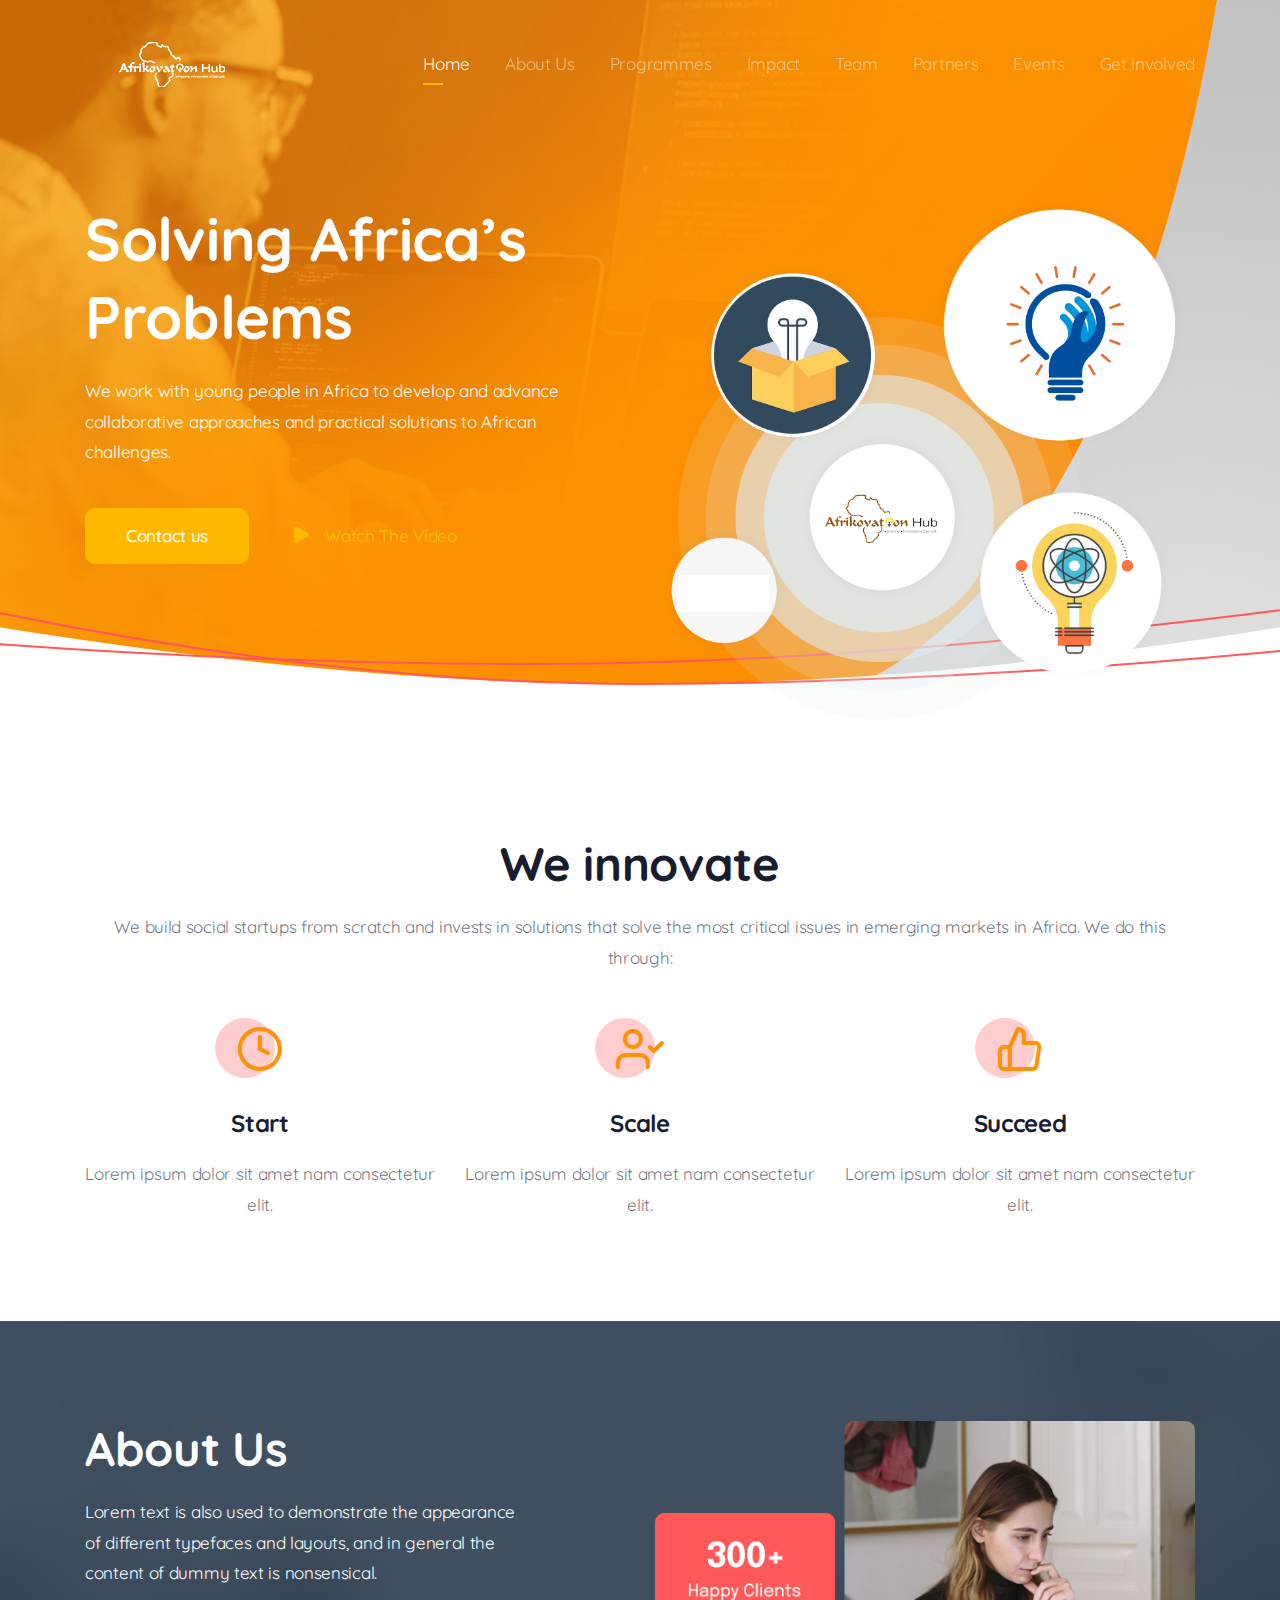
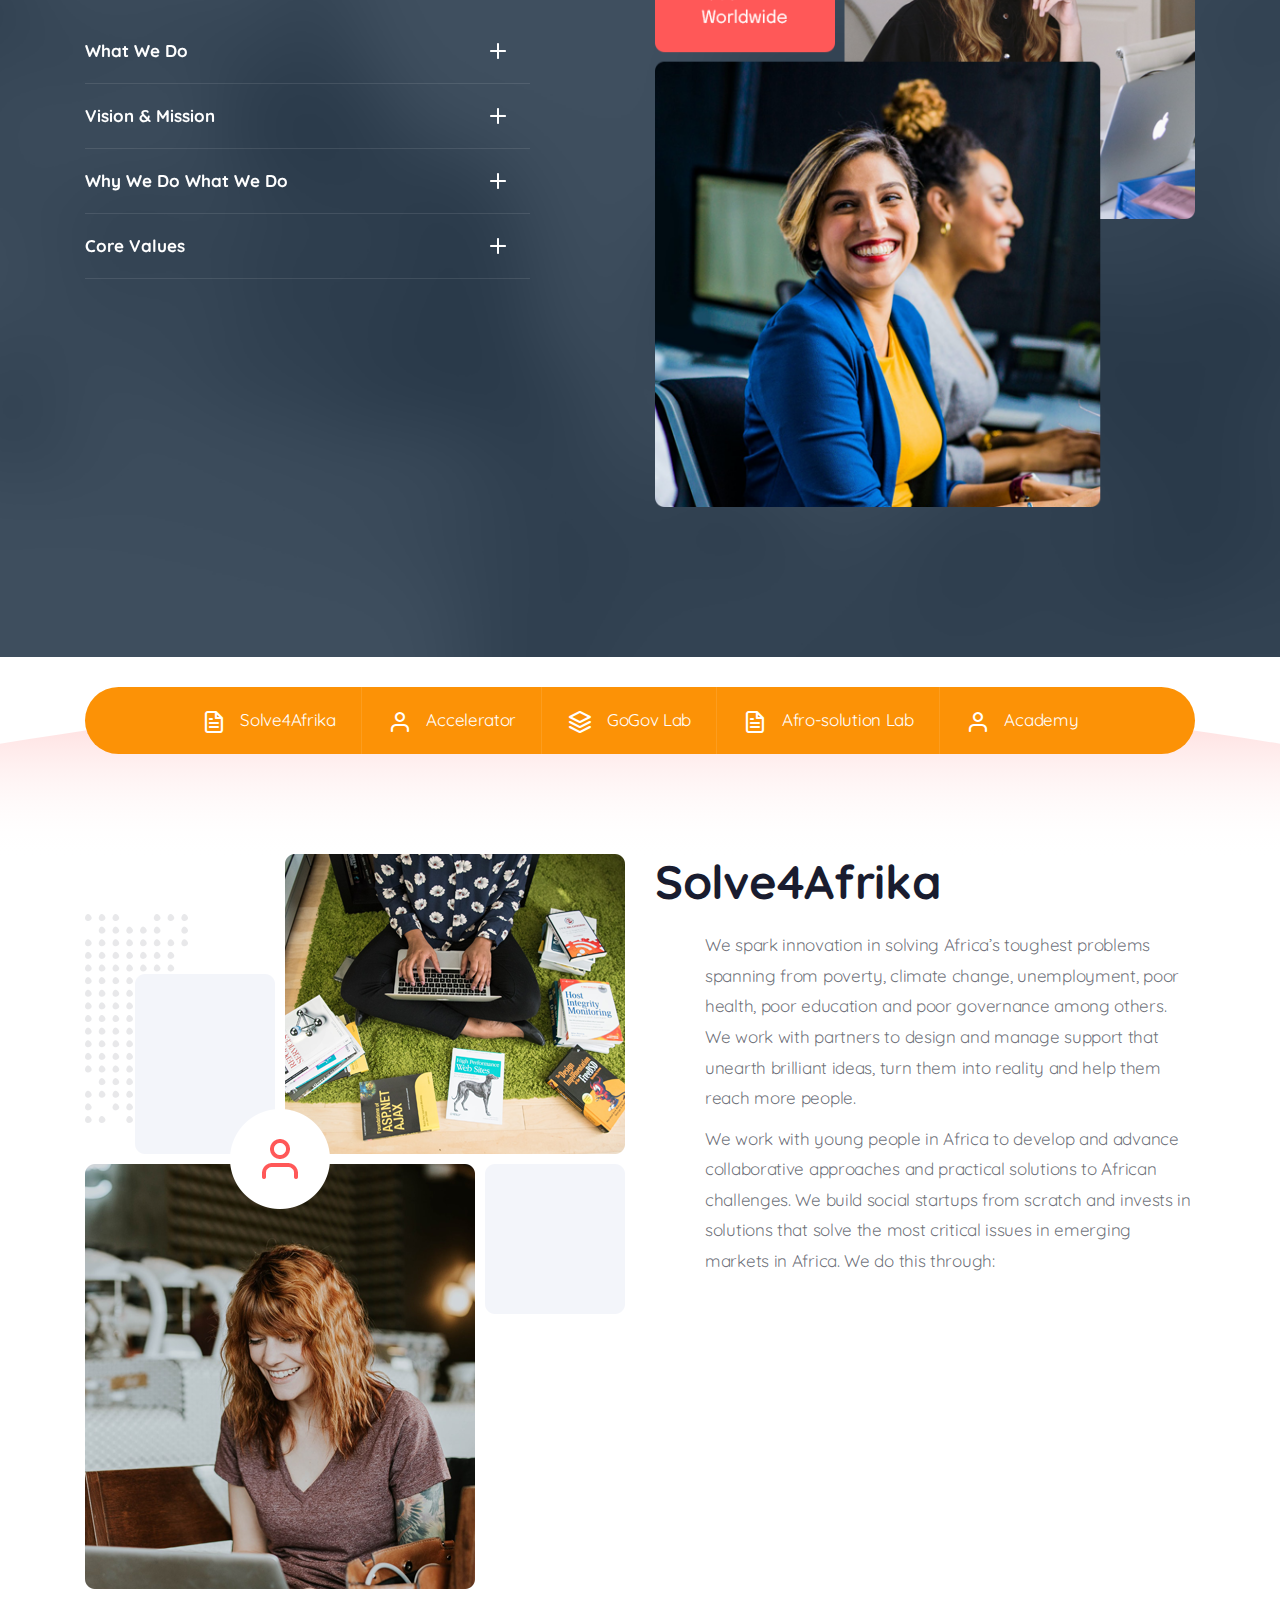
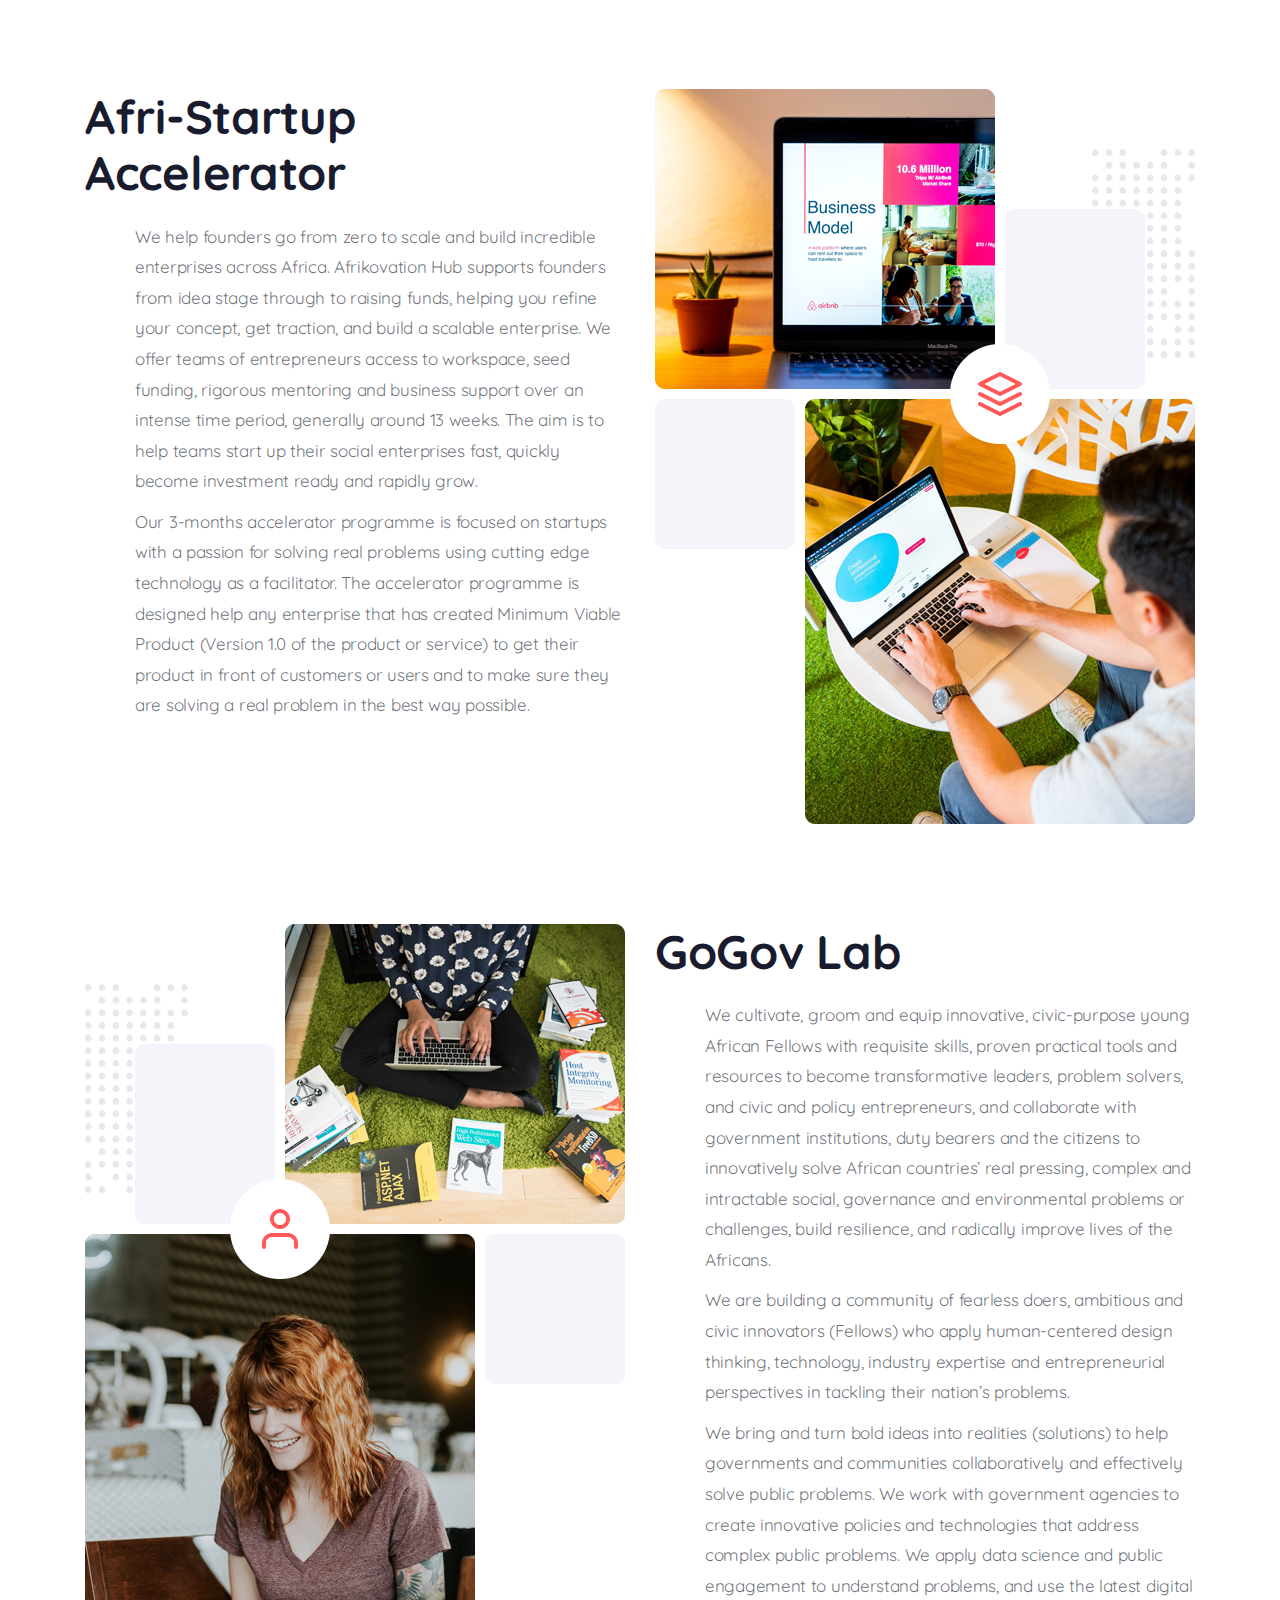
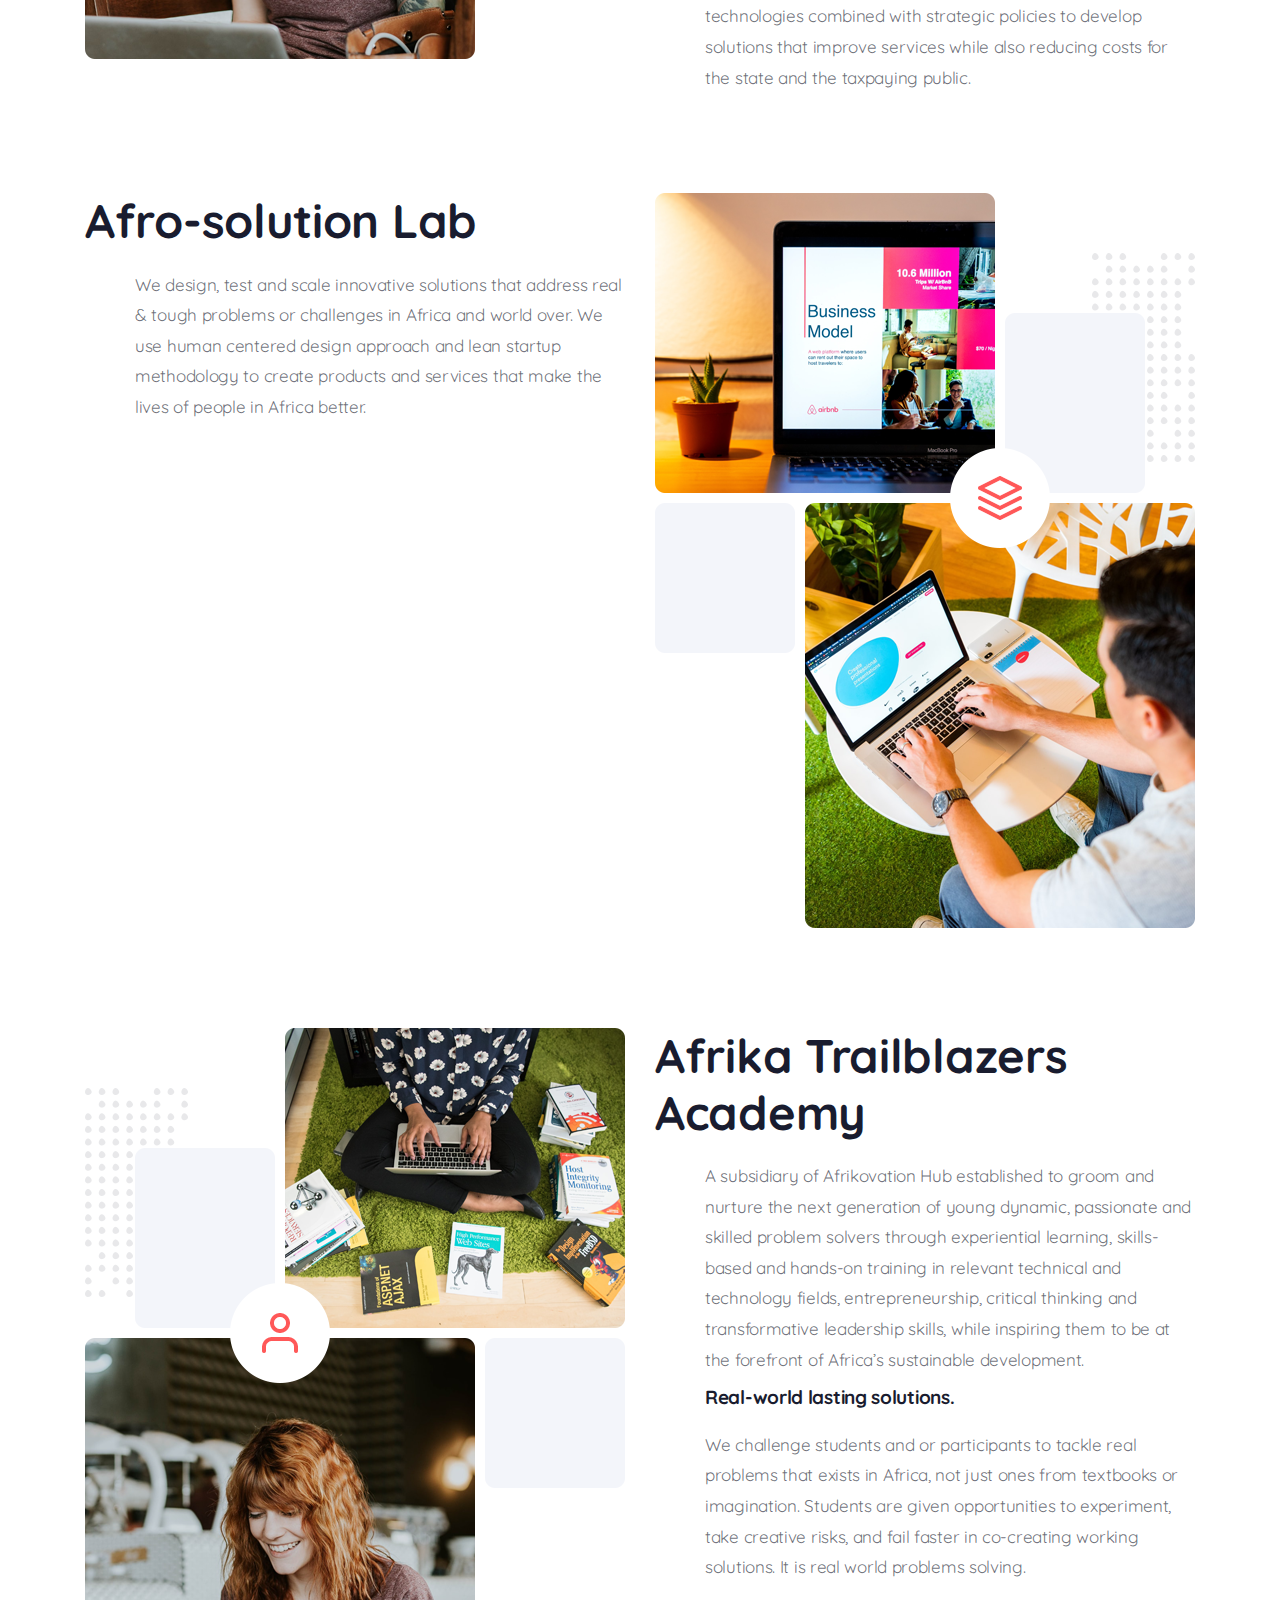
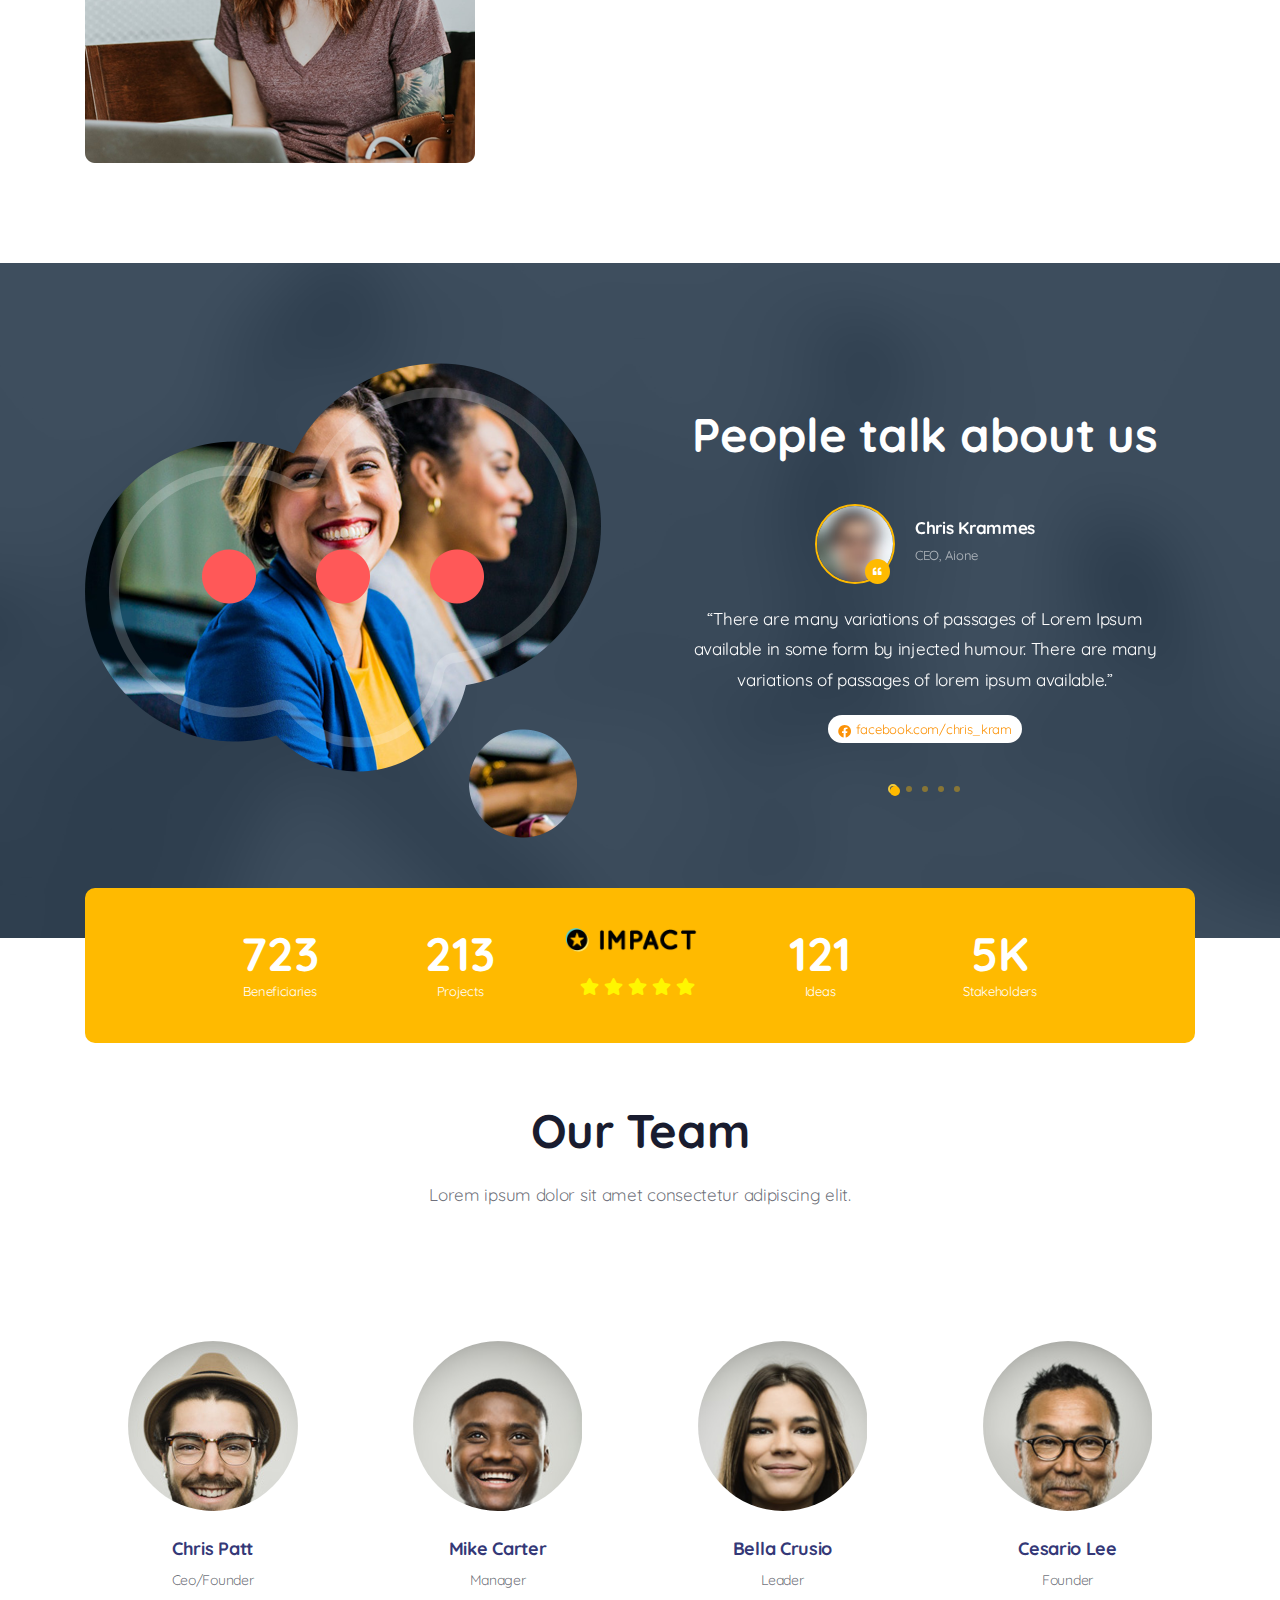
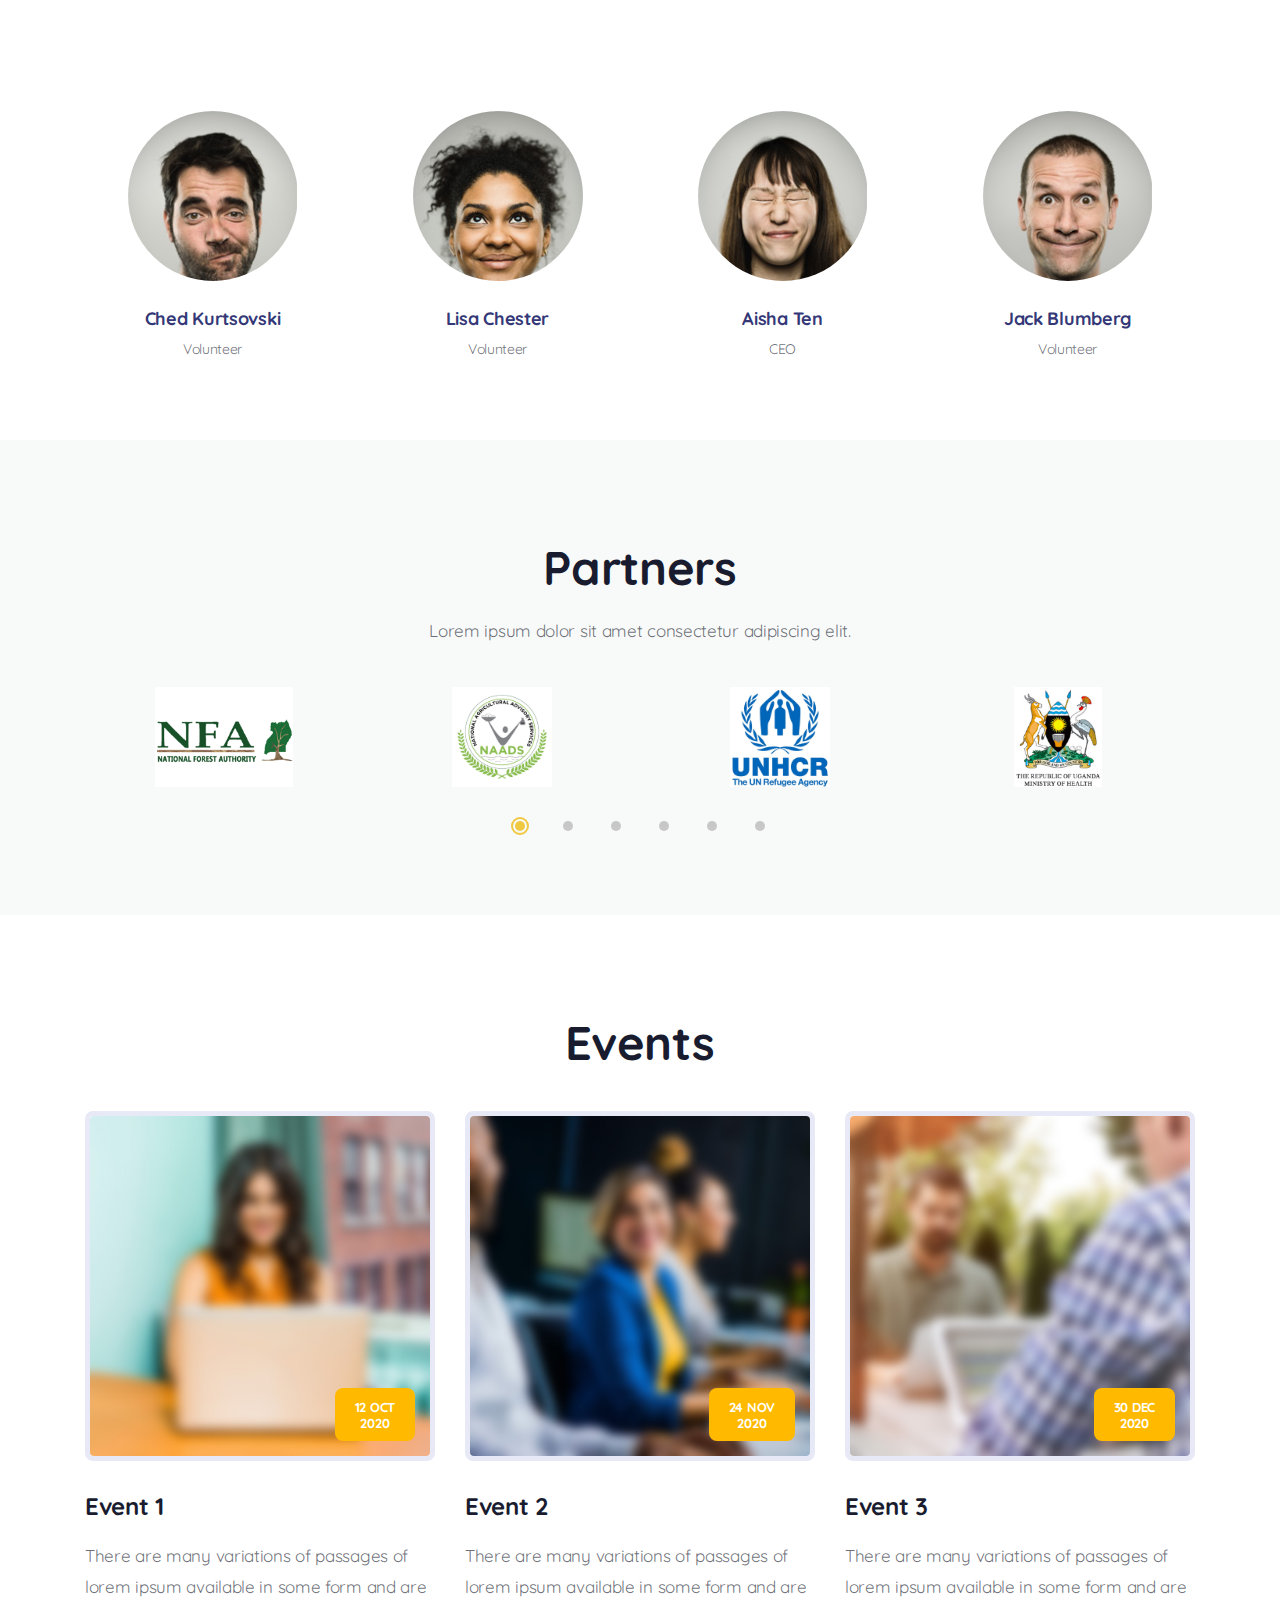
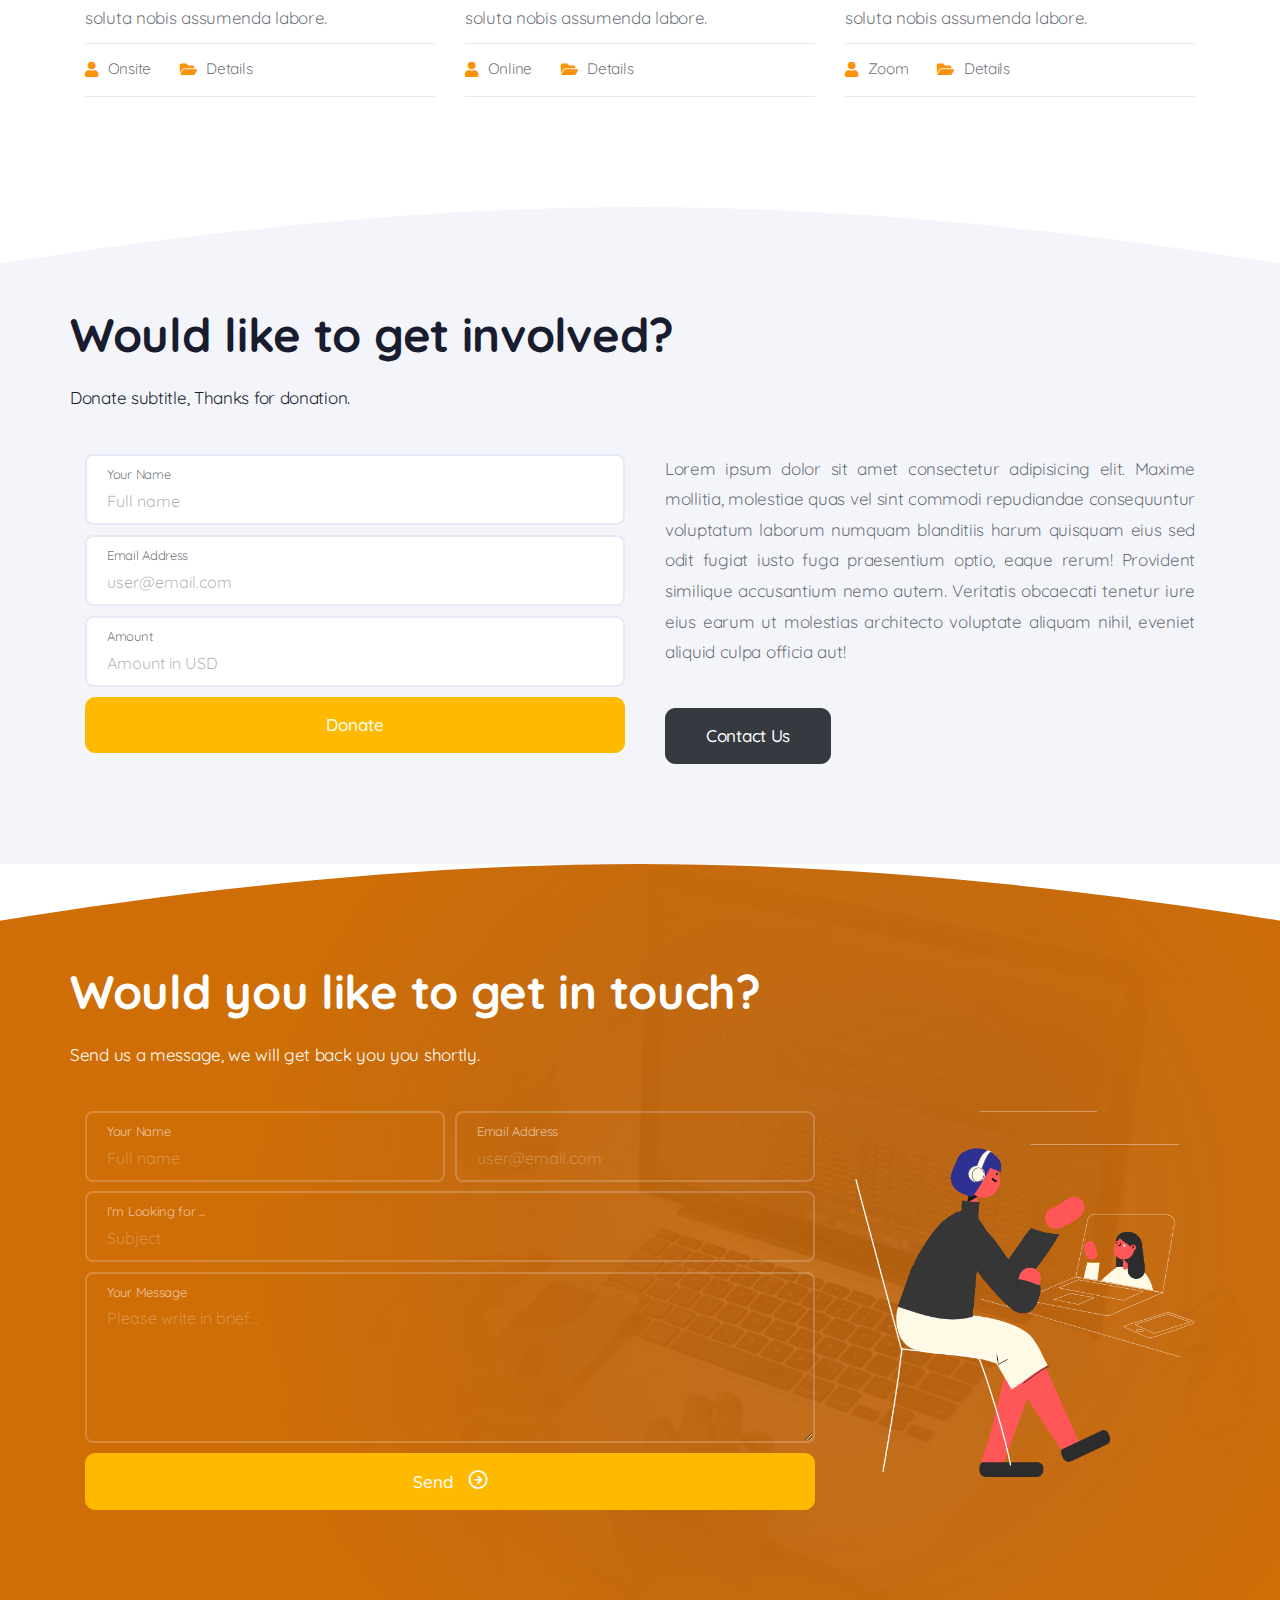
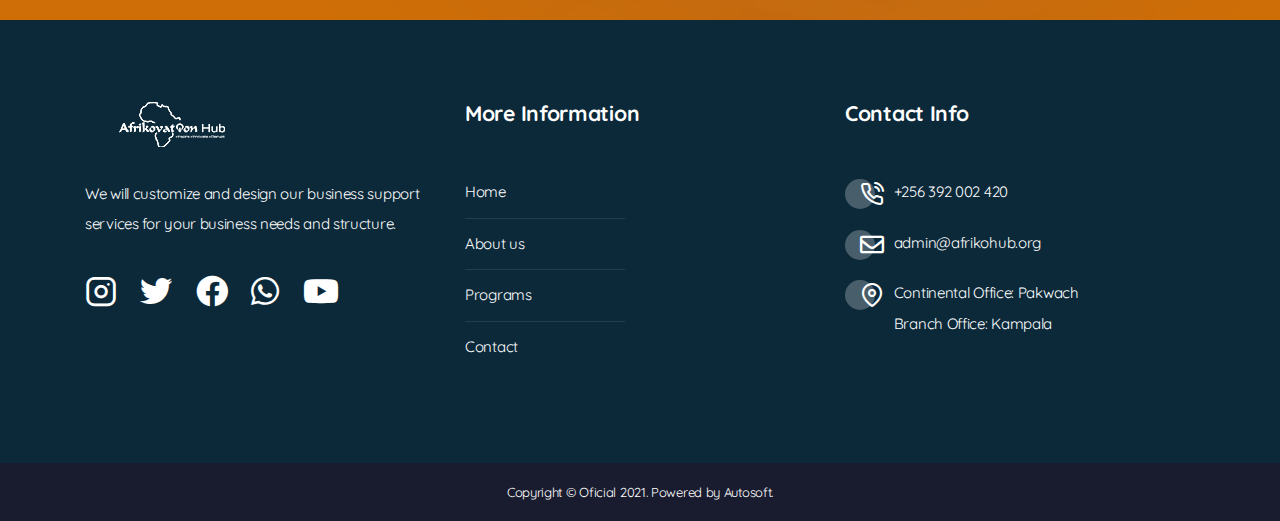
==== commit 088d4663: "project done" ====
--- a/index.html
+++ b/index.html
@@ -82,7 +82,7 @@
                             <li><a class="nav-link" href="#advantage">Team</a></li>
                             <li><a class="nav-link" href="#partners">Partners</a></li>
                             <li><a class="nav-link" href="#blog">Events</a></li>
-                            <li><a class="nav-link" href="#contact">Get Involved</a></li>
+                            <li><a class="nav-link" href="#getinvolved">Get Involved</a></li>
                         </ul>
                     </div>
                 </div>
@@ -103,8 +103,7 @@
     <!-- == main content area starts == -->
     <div id="dtr-main-content">
 
-        <!-- hero section starts
-================================================== -->
+        <!-- hero section  =================================== -->
         <section id="home" class="dtr-section dtr-section-with-bg dtr-hero-section-top-padding bg-blue"
                  style="background-image: url(assets/images/banner-bg.png);">
 
@@ -198,7 +197,6 @@
         </section>
 
         <!-- ======================= ABOUT US =========================== -->
-
         <section id="about" class="dtr-section dtr-pt-100 dtr-pb-150 dtr-section-with-bg"
                  style="background-image: url(assets/images/section-bg-img1.jpg);"
         > <!-- blue overlay -->
@@ -321,8 +319,8 @@
 
             </div>
         </section>
-
         <br>
+
         <!-- Programs =========================================== -->
         <section id="services" class="dtr-sticky-tabs-wrapper">
 
@@ -573,7 +571,6 @@
         </section>
 
         <!-- testimonial section starts ============================= -->
-
         <section id="impact" class="dtr-section dtr-py-100 dtr-section-with-bg"
                  style="background-image: url(assets/images/section-bg-img2.jpg);"> <!-- blue overlay -->
             <div class="dtr-overlay dtr-overlay-blue"></div>
@@ -774,7 +771,6 @@
         </section>
 
         <!-- Team section =============================== -->
-
         <section class="section team dtr-pt-60 dtr-pb-50" id="advantage">
             <div class="container">
                 <div class="dtr-styled-heading text-center">
@@ -932,7 +928,6 @@
         </section>
 
         <!-- Partners section ================================ -->
-
         <section class="section donors no-padding-top dtr-pt-100 dtr-pb-70" id="partners">
             <div class="container">
 
@@ -1066,9 +1061,102 @@
             </div>
         </section>
 
+        <!-- Get involved section ====================================== -->
+        <section id="getinvolved" class="dtr-section dtr-section-with-bg bg-grey" >
+
+            <!-- wrapping div for top shape image - easy to change color / no need to edit image - refer help doc -->
+            <div class="dtr-py-100 dtr-top-shape-img" style="background-image: url(assets/images/contact-section-top.svg);">
+                <div class="container">
+
+                    <!--== row starts ==-->
+                    <div class="row">
+
+                        <!-- heading starts -->
+                        <div class="dtr-styled-heading">
+                            <h2>Would like to get involved?</h2>
+                            <p class="color-dark">Donate subtitle, Thanks for donation.</p>
+                        </div>
+                        <!-- heading ends -->
+
+                        <!-- column 1 starts -->
+                        <div class="col-12 col-md-6">
+
+
+                            <!-- form starts -->
+                            <div class="dtr-form dtr-form-styled dtr-form-light-bg">
+                                <form id="donateform" method="post" action="php/contact-form.php">
+                                    <fieldset>
+
+                                        <!-- form two columns start -->
+
+                                        <!-- form two columns ends -->
+
+                                        <p class="dtr-form-field">
+                                            <span class="dtr-form-subtext">Your Name</span>
+                                            <input name="name" type="text" placeholder="Full name">
+                                        </p>
+                                        <p class="dtr-form-field">
+                                            <span class="dtr-form-subtext">Email Address</span>
+                                            <input name="email" class="required email" type="text"
+                                                   placeholder="user@email.com">
+                                        </p>
+
+                                        <p class="dtr-form-field">
+                                            <span class="dtr-form-subtext">Amount</span>
+                                            <input name="amount" id="amount" type="number" placeholder="Amount in USD">
+                                        </p>
+                                        <p class="antispam">Leave this empty: <br/>
+                                            <input name="url"/>
+                                        </p>
+                                        <p class="text-center">
+                                            <button class="dtr-btn btn-red w-100" id="donate"> Donate </button>
+                                        </p>
+<!--                                        <div id="result"></div>-->
+                                    </fieldset>
+                                </form>
+                            </div>
+                            <!-- form ends -->
+                        </div>
+                        <!-- column 1 ends -->
+
+                        <!-- column 2 starts -->
+                        <div class="col-12 col-md-6">
+                            <div class="dtr-pl-10">
+                                <!--                                <img src="assets/images/illustration.png" alt="image"-->
+                                <!--                                                        class="small-device-space">-->
+<!--                                <h4 class="dtr-mt-10">Become a volunteer</h4>-->
+
+                                <p class="text-justify">
+                                    Lorem ipsum dolor sit amet consectetur adipisicing elit. Maxime mollitia,
+                                    molestiae quas vel sint commodi repudiandae consequuntur voluptatum laborum
+                                    numquam blanditiis harum quisquam eius sed odit fugiat iusto fuga praesentium
+                                    optio, eaque rerum! Provident similique accusantium nemo autem. Veritatis
+                                    obcaecati tenetur iure eius earum ut molestias architecto voluptate aliquam
+                                    nihil, eveniet aliquid culpa officia aut!
+                                </p>
+                                <div class="dtr-form-row dtr-form-row-2col clearfix">
+
+                                    <div class="dtr-form-field">
+                                        <p class="dtr-form-column">
+                                            <a href="#contact" class="dtr-btn btn-dark dtr-scroll-link dtr-mt-30 dtr-mr-40">Contact
+                                                Us </a>
+                                        </p>
+                                    </div>
+                                </div>
+
+                            </div>
+                        </div>
+                        <!-- column 2 ends -->
+
+                    </div>
+                    <!--== row ends ==-->
+
+                </div>
+            </div>
+        </section>
+
         <!-- contact section ====================================== -->
-
-        <section id="contact" class="dtr-section dtr-section-with-bg bg-blue color-white"
+        <section id="contact" class="dtr-section dtr-section-with-bg bg-grey color-white"
                  style="background-image: url(assets/images/contact-bg.png);">
 
             <!-- wrapping div for top shape image - easy to change color / no need to edit image - refer help doc -->
@@ -1087,8 +1175,7 @@
                         <!-- heading ends -->
 
                         <!-- column 1 starts -->
-                        <div class="col-12 col-md-6">
-
+                        <div class="col-12 col-md-8">
 
                             <!-- form starts -->
                             <div class="dtr-form dtr-form-styled dtr-form-dark-bg">
@@ -1137,62 +1224,23 @@
                         <!-- column 1 ends -->
 
                         <!-- column 2 starts -->
-                        <div class="col-12 col-md-6">
+                        <div class="col-12 col-md-4">
                             <div class="dtr-pl-10">
-                                <!--                                <img src="assets/images/illustration.png" alt="image"-->
-                                <!--                                                        class="small-device-space">-->
-                                <h4 class="dtr-mt-10">Become a volunteer</h4>
-
-                                <p class="text-justify">
-                                    Lorem ipsum dolor sit amet consectetur adipisicing elit. Maxime mollitia,
-                                    molestiae quas vel sint commodi repudiandae consequuntur voluptatum laborum
-                                    numquam blanditiis harum quisquam eius sed odit fugiat iusto fuga praesentium
-                                    optio, eaque rerum! Provident similique accusantium nemo autem. Veritatis
-                                    obcaecati tenetur iure eius earum ut molestias architecto voluptate aliquam
-                                    nihil, eveniet aliquid culpa officia aut! Impedit sit sunt quaerat, odit,
-                                    tenetur error.
-                                </p>
-                                <h4 class="dtr-mt-10">Donate</h4>
-                                <div class="dtr-form-row dtr-form-row-2col clearfix">
-                                    <div class="dtr-form-column">
-                                        <p class="dtr-form-field">
-                                            <input name="amount" id="amount" type="number" placeholder="Amount in USD">
-                                        </p>
-                                    </div>
-                                    <div class="dtr-form-column">
-                                        <p class="dtr-form-field">
-                                            <button class="dtr-btn btn-red w-100" id="donate"> Donate <i
-                                                    class="icon-arrow-right-circle"></i></button>
-                                        </p>
-                                    </div>
-                                </div>
-                                <!--                                <div class="col-md-12">-->
-                                <!--                                    <div class="col-md-6">-->
-                                <!--                                        <p class="dtr-form-field">-->
-                                <!--                                            <input name="subject" type="text" placeholder="Amount">-->
-                                <!--                                        </p></div>-->
-                                <!--                                    <div class="col-md-6">-->
-                                <!--                                        <p class="text-center">-->
-                                <!--                                            <button class="dtr-btn btn-red w-100" type="submit"> Donate <i-->
-                                <!--                                                    class="icon-arrow-right-circle dtr-ml-10"></i></button>-->
-                                <!--                                        </p>-->
-                                <!--                                    </div>-->
-                                <!--                                </div>-->
-                                <!-- contact box starts -->
-                                <!--                                <div class="dtr-contact-box"><i class="icon-whatsapp"></i>-->
-                                <!--                                    <div class="dtr-contact-box-content color-white"><span-->
-                                <!--                                            class="dtr-contact-box-title color-white">Whatsapp</span> +256 705 270 204-->
-                                <!--                                    </div>-->
-                                <!--                                </div>-->
-                                <!-- contact box ends -->
-
-                                <!-- contact box starts -->
-                                <!--                                <div class="dtr-contact-box dtr-mt-20"><i class="icon-twitter"></i>-->
-                                <!--                                    <div class="dtr-contact-box-content color-white"><span-->
-                                <!--                                            class="dtr-contact-box-title color-white">Twitter</span> @oficial_work-->
-                                <!--                                    </div>-->
-                                <!--                                </div>-->
-                                <!-- contact box ends -->
+                                <img src="assets/images/illustration.png" alt="image"
+                                     class="small-device-space">
+
+
+<!--                                <div class="dtr-contact-box"><i class="icon-whatsapp"></i>-->
+<!--                                    <div class="dtr-contact-box-content color-white"><span-->
+<!--                                            class="dtr-contact-box-title color-white">Whatsapp</span> +256 705 270 204-->
+<!--                                    </div>-->
+<!--                                </div>-->
+
+<!--                                <div class="dtr-contact-box dtr-mt-20"><i class="icon-twitter"></i>-->
+<!--                                    <div class="dtr-contact-box-content color-white"><span-->
+<!--                                            class="dtr-contact-box-title color-white">Twitter</span> @oficial_work-->
+<!--                                    </div>-->
+<!--                                </div>-->
 
                             </div>
                         </div>
